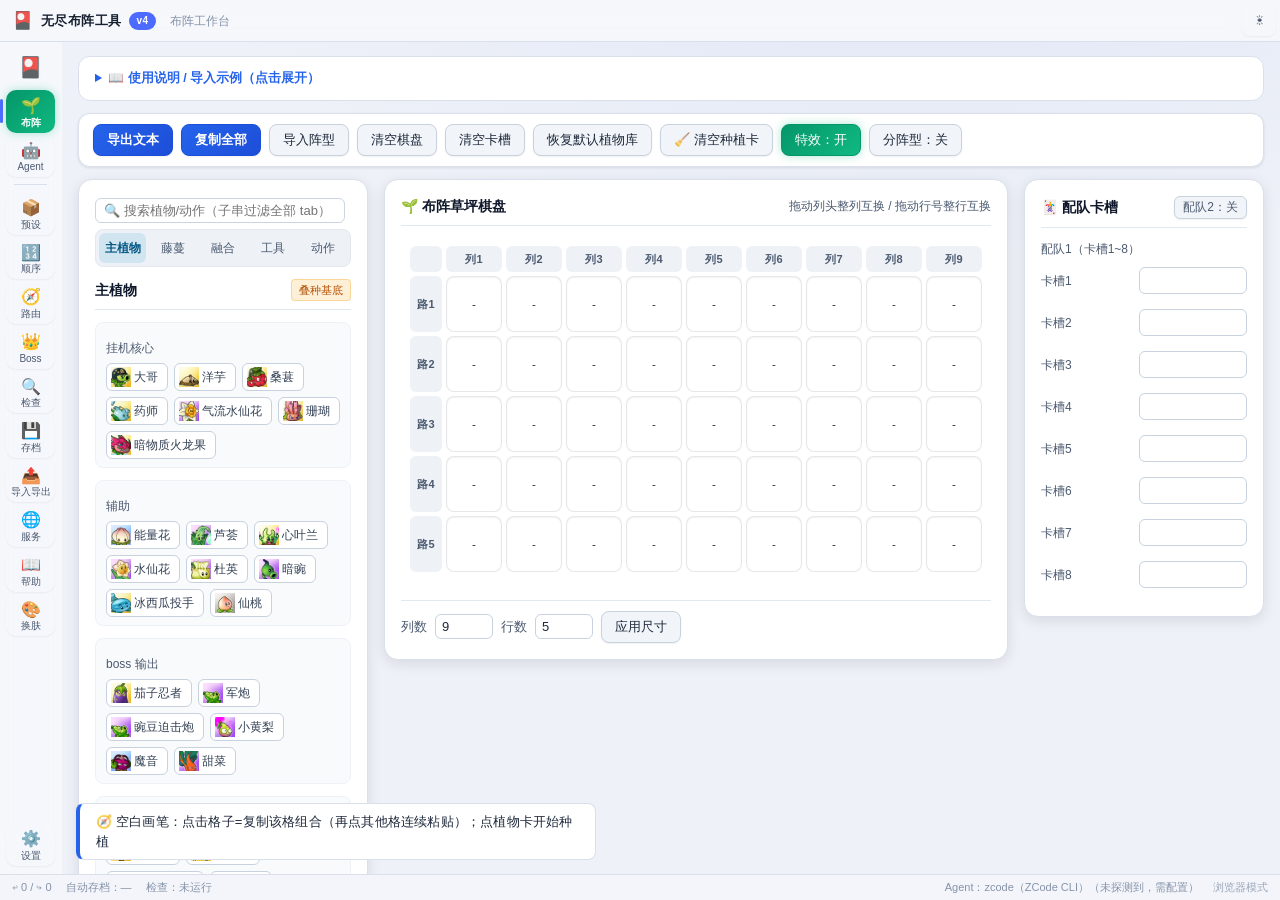
==== index.html @ 12ccc5ad "无尽布阵工具 手机版（单文件 HTML，Pages 托管）" ====
<!DOCTYPE html>
<html lang="zh-CN">
<head>
<meta charset="utf-8">
<meta name="viewport" content="width=device-width, initial-scale=1.0, viewport-fit=cover">
<meta name="theme-color" content="#0c121e">
<meta name="mobile-web-app-capable" content="yes">
<meta name="apple-mobile-web-app-capable" content="yes">
<meta name="apple-mobile-web-app-status-bar-style" content="black-translucent">
<meta name="apple-mobile-web-app-title" content="无尽布阵">
<title>无尽布阵工具 v4（布阵 + Agent 工作台）</title>
<style>
:root {
    --cell: 62px;
    --rlabel: 34px;
    --cfs: 12px;
    
    /* 现代化深色主题微渐变与光影 */
    --bg-main: #0c121e;
    --bg-card: rgba(22, 33, 54, 0.72);
    --bg-card-hover: rgba(30, 45, 74, 0.85);
    --border-color: rgba(255, 255, 255, 0.1);
    --border-highlight: rgba(79, 163, 255, 0.35);
    
    /* 强调色 */
    --accent-blue: #38bdf8;
    --accent-indigo: #6366f1;
    --text-main: #f1f5f9;
    --text-sub: #94a3b8;
    --text-muted: #64748b;
    
    /* 植物标签类别配色 */
    --c-base: #f59e0b;
    --bg-base: rgba(245, 158, 11, 0.14);
    --c-vine: #10b981;
    --bg-vine: rgba(16, 185, 129, 0.14);
    --c-merge: #a855f7;
    --bg-merge: rgba(168, 85, 247, 0.14);
    --c-tool: #06b6d4;
    --bg-tool: rgba(6, 182, 212, 0.14);
    
    /* 草坪格子配色（深浅双色交错） */
    --lawn-light: #183324;
    --lawn-dark: #12281c;
    --lawn-border: rgba(46, 117, 72, 0.38);
    --lawn-hover: #234c35;
    
    /* 阴影 */
    --shadow-sm: 0 2px 6px rgba(0,0,0,0.3);
    --shadow-md: 0 4px 14px rgba(0,0,0,0.4);
    --shadow-lg: 0 10px 30px rgba(0,0,0,0.5);
  }

  * {
    box-sizing: border-box;
    margin: 0;
    padding: 0;
    -webkit-tap-highlight-color: transparent;
  }

  body {
    font-family: -apple-system, BlinkMacSystemFont, "Segoe UI", Roboto, "PingFang SC", "Hiragino Sans GB", "Microsoft YaHei", sans-serif;
    background: radial-gradient(circle at 50% 0%, #16243b 0%, #0c121e 65%, #070a11 100%);
    color: var(--text-main);
    min-height: 100vh;
    padding: 16px 20px 36px;
    line-height: 1.5;
    overflow-x: hidden;
  }

  /* 页面容器 */
  .app-container {
    max-width: 1720px;
    margin: 0 auto;
    display: flex;
    flex-direction: column;
    gap: 14px;
  }

  /* 页眉标题 */
  .header-card {
    background: var(--bg-card);
    border: 1px solid var(--border-color);
    border-radius: 14px;
    padding: 14px 20px;
    backdrop-filter: blur(12px);
    box-shadow: var(--shadow-sm);
    display: flex;
    flex-wrap: wrap;
    align-items: center;
    justify-content: space-between;
    gap: 10px;
  }
  .header-title-group h1 {
    font-size: 20px;
    font-weight: 700;
    background: linear-gradient(135deg, #ffffff 40%, #93c5fd 100%);
    -webkit-background-clip: text;
    -webkit-text-fill-color: transparent;
    display: flex;
    align-items: center;
    gap: 8px;
    margin-bottom: 2px;
  }
  .subnote {
    font-size: 12px;
    color: var(--text-sub);
  }
  .subnote code {
    background: rgba(255, 255, 255, 0.08);
    padding: 2px 6px;
    border-radius: 4px;
    color: var(--accent-blue);
    font-family: Consolas, monospace;
  }

  /* 说明折叠框 */
  details.intro {
    background: rgba(18, 28, 46, 0.65);
    border: 1px solid var(--border-color);
    border-radius: 12px;
    padding: 10px 16px;
    font-size: 12.5px;
    color: #cbd5e1;
    backdrop-filter: blur(8px);
    transition: all 0.25s ease;
  }
  details.intro:hover {
    border-color: rgba(255, 255, 255, 0.18);
  }
  details.intro summary {
    cursor: pointer;
    font-weight: 600;
    color: var(--accent-blue);
    user-select: none;
    outline: none;
    padding: 2px 0;
  }
  details.intro p {
    margin: 6px 0 2px;
    line-height: 1.6;
  }
  details.intro pre {
    background: #080d17;
    border: 1px solid rgba(255, 255, 255, 0.08);
    border-radius: 8px;
    padding: 10px;
    margin: 8px 0;
    overflow-x: auto;
    font-family: Consolas, monospace;
    font-size: 11.5px;
    color: #a5b4fc;
  }

  /* 顶部操作工具栏 */
  .toolbar {
    display: flex;
    flex-wrap: wrap;
    gap: 8px;
    align-items: center;
    background: rgba(18, 28, 46, 0.75);
    border: 1px solid var(--border-color);
    border-radius: 12px;
    padding: 10px 14px;
    backdrop-filter: blur(10px);
    box-shadow: var(--shadow-sm);
  }
  button {
    display: inline-flex;
    align-items: center;
    justify-content: center;
    gap: 5px;
    padding: 6px 13px;
    font-size: 13px;
    font-weight: 500;
    border-radius: 8px;
    border: 1px solid rgba(255, 255, 255, 0.12);
    background: rgba(255, 255, 255, 0.06);
    color: var(--text-main);
    cursor: pointer;
    transition: all 0.2s cubic-bezier(0.4, 0, 0.2, 1);
    white-space: nowrap;
    user-select: none;
    box-shadow: 0 1px 3px rgba(0,0,0,0.2);
  }
  button:hover {
    background: rgba(255, 255, 255, 0.12);
    border-color: rgba(255, 255, 255, 0.25);
    transform: translateY(-1px);
    box-shadow: 0 3px 8px rgba(0,0,0,0.3);
  }
  button:active {
    transform: translateY(0);
    box-shadow: 0 1px 2px rgba(0,0,0,0.2);
  }
  button.primary {
    background: linear-gradient(135deg, #2563eb, #1d4ed8);
    border-color: #3b82f6;
    color: #ffffff;
    font-weight: 600;
  }
  button.primary:hover {
    background: linear-gradient(135deg, #3b82f6, #2563eb);
    box-shadow: 0 4px 12px rgba(37, 99, 235, 0.4);
  }
  button.on {
    background: linear-gradient(135deg, #059669, #10b981) !important;
    border-color: #34d399 !important;
    color: #ffffff !important;
    box-shadow: 0 0 10px rgba(16, 185, 129, 0.35);
  }

  /* 状态栏画笔提示 */
  .status {
    padding: 8px 16px;
    background: rgba(14, 23, 40, 0.85);
    border: 1px solid var(--border-color);
    border-left: 4px solid var(--accent-blue);
    border-radius: 8px;
    font-size: 13px;
    color: #e2e8f0;
    min-height: 38px;
    display: flex;
    align-items: center;
    letter-spacing: 0.2px;
    backdrop-filter: blur(8px);
  }

  /* 主体三板块布局容器 */
  .main {
    display: flex;
    gap: 16px;
    align-items: flex-start;
    width: 100%;
  }

  /* 卡片通用样式 */
  .panel {
    background: var(--bg-card);
    border: 1px solid var(--border-color);
    border-radius: 14px;
    padding: 16px;
    box-shadow: var(--shadow-md);
    backdrop-filter: blur(12px);
  }

  .panel:hover {
    border-color: rgba(255, 255, 255, 0.16);
  }

  .ptitle {
    font-size: 14px;
    font-weight: 600;
    color: #ffffff;
    display: flex;
    align-items: center;
    justify-content: space-between;
    margin-bottom: 12px;
    padding-bottom: 8px;
    border-bottom: 1px solid rgba(255, 255, 255, 0.08);
  }
  .psub {
    font-size: 12px;
    color: var(--text-sub);
    font-weight: 500;
    margin: 8px 0 6px;
  }

  /* 左侧：植物库面板 */
  #palette {
    flex: 0 0 320px;
    width: 320px;
    min-width: 0;
  }
  .palette-tabs {
    display: flex;
    background: rgba(9, 14, 24, 0.6);
    border-radius: 8px;
    padding: 3px;
    gap: 3px;
    margin-bottom: 12px;
    border: 1px solid rgba(255, 255, 255, 0.05);
  }
  .palette-tabs .tab {
    flex: 1;
    text-align: center;
    font-size: 12px;
    padding: 6px 2px;
    border-radius: 6px;
    cursor: pointer;
    color: var(--text-sub);
    transition: all 0.2s ease;
    user-select: none;
  }
  .palette-tabs .tab:hover {
    color: var(--text-main);
    background: rgba(255, 255, 255, 0.05);
  }
  .palette-tabs .tab.active {
    background: rgba(56, 189, 248, 0.18);
    color: #ffffff;
    font-weight: 600;
    box-shadow: 0 1px 4px rgba(0,0,0,0.3);
  }
  .palette-panel {
    display: none;
  }
  .palette-panel.active {
    display: block;
    animation: fadeIn 0.2s ease;
  }
  @keyframes fadeIn {
    from { opacity: 0; transform: translateY(3px); }
    to { opacity: 1; transform: translateY(0); }
  }

  .pgroup-cols {
    display: flex;
    flex-direction: column;
    gap: 12px;
  }
  .psubgroup {
    background: rgba(0,0,0,0.18);
    padding: 8px 10px;
    border-radius: 8px;
    border: 1px solid rgba(255, 255, 255, 0.04);
  }

  /* 植物胶囊选择标签（Chips） */
  .chips {
    display: flex;
    flex-wrap: wrap;
    gap: 6px;
    margin-top: 4px;
  }
  .chip {
    display: inline-flex;
    align-items: center;
    padding: 4px 9px;
    font-size: 12px;
    border-radius: 6px;
    border: 1px solid rgba(255, 255, 255, 0.12);
    background: rgba(255, 255, 255, 0.06);
    color: #e2e8f0;
    cursor: pointer;
    user-select: none;
    transition: all 0.18s ease;
  }
  .chip:hover {
    transform: translateY(-1px);
    border-color: rgba(255, 255, 255, 0.3);
    background: rgba(255, 255, 255, 0.12);
  }
  .chip.sel {
    background: #0284c7 !important;
    border-color: #38bdf8 !important;
    color: #ffffff !important;
    font-weight: 600;
    box-shadow: 0 0 10px rgba(56, 189, 248, 0.4);
  }
  .chip.v {
    background: var(--bg-vine);
    border-color: rgba(16, 185, 129, 0.35);
    color: #6ee7b7;
  }
  .chip.v.sel {
    background: #059669 !important;
    border-color: #34d399 !important;
    color: #ffffff !important;
    box-shadow: 0 0 10px rgba(16, 185, 129, 0.5);
  }
  .chip.m {
    background: var(--bg-merge);
    border-color: rgba(168, 85, 247, 0.35);
    color: #d8b4fe;
  }
  .chip.m.sel {
    background: #7e22ce !important;
    border-color: #c084fc !important;
    color: #ffffff !important;
    box-shadow: 0 0 10px rgba(168, 85, 247, 0.5);
  }
  .chip.clear {
    background: rgba(239, 68, 68, 0.15);
    border-color: rgba(239, 68, 68, 0.4);
    color: #fca5a5;
  }
  .chip.clear.sel {
    background: #dc2626 !important;
    border-color: #f87171 !important;
    color: #ffffff !important;
    box-shadow: 0 0 10px rgba(239, 68, 68, 0.5);
  }
  .chip.tilechip {
    background: rgba(192, 132, 252, 0.15);
    border-color: rgba(192, 132, 252, 0.4);
    color: #e9d5ff;
  }
  .chip.tilechip.sel {
    background: #9333ea !important;
    border-color: #d8b4fe !important;
    color: #ffffff !important;
    box-shadow: 0 0 12px rgba(147, 51, 234, 0.6);
  }

  /* 自定义添加行 */
  .custom-add {
    display: flex;
    gap: 6px;
    margin-top: 10px;
  }
  .custom-add select, .custom-add input {
    background: #0b111b;
    border: 1px solid rgba(255, 255, 255, 0.12);
    border-radius: 6px;
    color: #fff;
    padding: 4px 8px;
    font-size: 12px;
    outline: none;
  }
  .custom-add select {
    flex: 0 0 88px;
  }
  .custom-add input {
    flex: 1;
    min-width: 0;
  }
  .custom-add button {
    padding: 4px 10px;
    font-size: 12px;
  }

  .tag {
    font-size: 11px;
    padding: 2px 7px;
    border-radius: 4px;
    font-weight: normal;
  }
  .tag.base { background: var(--bg-base); color: var(--c-base); border: 1px solid rgba(245,158,11,0.3); }
  .tag.vine { background: var(--bg-vine); color: var(--c-vine); border: 1px solid rgba(16,185,129,0.3); }
  .tag.merge { background: var(--bg-merge); color: var(--c-merge); border: 1px solid rgba(168,85,247,0.3); }
  .tag.tool { background: var(--bg-tool); color: var(--c-tool); border: 1px solid rgba(6,182,212,0.3); }

  .hint {
    font-size: 11px;
    color: var(--text-muted);
    line-height: 1.7;
    margin-top: 14px;
    padding: 10px;
    background: rgba(0,0,0,0.25);
    border-radius: 8px;
    border-left: 3px solid rgba(255,255,255,0.15);
  }

  /* 中间核心：棋盘板块 */
  #gridWrap {
    flex: 1 1 auto;
    min-width: 0;
    display: flex;
    flex-direction: column;
  }

  .grid-scroll {
    overflow-x: auto;
    overflow-y: hidden;
    padding: 8px 2px 14px;
    scrollbar-width: thin;
    scrollbar-color: rgba(255,255,255,0.18) transparent;
  }
  .grid-scroll::-webkit-scrollbar {
    height: 6px;
  }
  .grid-scroll::-webkit-scrollbar-thumb {
    background: rgba(255,255,255,0.2);
    border-radius: 4px;
  }

  /* 核心 CSS Grid: 保证 9x5 网格绝不竖着单列堆叠！ */
  #grid {
    display: grid !important;
    gap: 4px;
    user-select: none;
    width: max-content;
    margin: 0 auto;
  }

  .ghead, .rlabel {
    display: flex;
    align-items: center;
    justify-content: center;
    font-size: 11px;
    font-weight: 600;
    color: var(--text-sub);
    background: rgba(255, 255, 255, 0.04);
    border-radius: 6px;
    cursor: grab;
    transition: all 0.15s ease;
  }
  .ghead {
    height: 26px;
  }
  .rlabel {
    width: var(--rlabel);
    height: var(--cell);
  }
  .ghead:hover, .rlabel:hover {
    background: rgba(255, 255, 255, 0.1);
    color: #ffffff;
  }
  .ghead.over, .rlabel.over, .cell.over {
    outline: 2px dashed var(--accent-blue) !important;
    outline-offset: -2px;
  }

  /* 棋盘草坪格子系统 */
  .cell {
    width: var(--cell);
    height: var(--cell);
    border-radius: 8px;
    position: relative;
    display: flex;
    align-items: center;
    justify-content: center;
    cursor: pointer;
    transition: all 0.15s ease;
    border: 1px solid var(--lawn-border);
    box-shadow: inset 0 1px 3px rgba(0,0,0,0.4);
    overflow: hidden;
  }

  /* 假定草坪深浅交错纹理（通过 nth-child 或棋盘交错渲染） */
  .cell {
    background: var(--lawn-dark);
  }
  .cell:nth-child(even) {
    background: var(--lawn-light);
  }
  .cell:hover {
    border-color: rgba(79, 209, 137, 0.7);
    box-shadow: inset 0 0 8px rgba(79, 209, 137, 0.3), 0 2px 8px rgba(0,0,0,0.4);
    transform: scale(1.02);
    z-index: 2;
  }

  .cell.has {
    border-color: rgba(56, 189, 248, 0.3);
  }

  .celltxt {
    position: relative;
    z-index: 4;
    font-size: var(--cfs);
    text-align: center;
    line-height: 1.25;
    word-break: break-all;
    padding: 2px 4px;
    font-weight: 500;
    color: #f8fafc;
    text-shadow: 0 1px 3px rgba(0,0,0,0.9), 0 0 2px rgba(0,0,0,0.8);
    pointer-events: none;
  }

  /* 瓷砖状态 */
  .cell.tile {
    box-shadow: inset 0 0 0 2px #c084fc, inset 0 0 12px rgba(168, 85, 247, 0.6);
  }
  .cell.tile::after {
    content: '';
    position: absolute;
    inset: 4px;
    border: 1px dashed rgba(233, 213, 255, 0.7);
    border-radius: 5px;
    pointer-events: none;
    z-index: 1;
  }

  /* 专属特效层 */
  .fx {
    position: absolute;
    inset: 0;
    pointer-events: none;
  }
  .fx-pool { z-index: 2; }
  .fx-self { z-index: 3; }

  /* 芦荟水池：3D 透视椭圆水滴（俯视穹顶 + 左上高光 + 下缘投影）+ 呼吸微动
     配色走 --w-* 变量，深浅主题各一套 */
  .cell.eff-pool .fx-pool {
    --w-hi: rgba(255, 255, 255, 0.95);
    --w-top: rgba(224, 247, 255, 0.85);
    --w-body: rgba(56, 189, 248, 0.75);
    --w-mid: rgba(14, 165, 233, 0.6);
    --w-rim: rgba(2, 110, 180, 0.55);
    --w-shadow: rgba(2, 90, 150, 0.32);
    --w-wash: rgba(14, 165, 233, 0.14);
    background:
      /* 高光（水滴左上，天光反射） */
      radial-gradient(ellipse 9% 4% at 42% 81%, var(--w-hi) 0%, rgba(255, 255, 255, 0) 75%),
      /* 水滴本体（底部居中一颗：俯视椭圆穹顶） */
      radial-gradient(ellipse 34% 13% at 50% 85%, var(--w-top) 0%, var(--w-body) 40%, var(--w-mid) 62%, var(--w-rim) 82%, transparent 100%),
      /* 下缘投影（更扁更靠下，落地厚度） */
      radial-gradient(ellipse 40% 9% at 50% 89%, var(--w-shadow) 0%, rgba(2, 132, 199, 0) 75%);
    animation: poolBreathe 3.4s ease-in-out infinite;
  }
  @keyframes poolBreathe {
    0%, 100% { transform: scale(1); opacity: 0.8; }
    50% { transform: scale(1.045); opacity: 0.95; }
  }
  @media (prefers-reduced-motion: reduce) {
    .cell.eff-pool .fx-pool { animation: none; }
  }

  /* 闪电特效（电大） */
  .cell.eff-dian .celltxt {
    color: #7dd3fc;
    font-weight: 700;
    animation: dianPulse 1.6s ease-in-out infinite;
  }
  @keyframes dianPulse {
    0%,100% { text-shadow: 0 0 3px rgba(56,189,248,0.6); }
    50% { text-shadow: 0 0 10px rgba(56,189,248,1), 0 0 16px rgba(125,211,252,0.8); }
  }
  .cell.eff-dian .fx-self::after {
    content: '';
    position: absolute;
    inset: 0;
    background: radial-gradient(circle, rgba(56,189,248,0.25) 0%, transparent 70%);
    animation: dianFlash 2s step-end infinite;
  }
  @keyframes dianFlash {
    0%, 92%, 100% { opacity: 0.3; }
    94%, 98% { opacity: 0.9; }
    96% { opacity: 0.1; }
  }

  /* 火焰特效（火大） */
  .cell.eff-huo .celltxt {
    color: #fdba74;
    font-weight: 700;
    animation: huoFlicker 1.4s ease-in-out infinite;
  }
  @keyframes huoFlicker {
    0%,100% { text-shadow: 0 0 4px #ea580c; }
    50% { text-shadow: 0 -2px 10px #f97316, 0 0 14px #ef4444; }
  }
  .cell.eff-huo .fx-self::after {
    content: '';
    position: absolute;
    inset: 0;
    background: radial-gradient(ellipse at bottom, rgba(239, 68, 68, 0.3) 0%, rgba(249, 115, 22, 0.15) 50%, transparent 80%);
  }

  /* 冰霜雪花（冰大） */
  .cell.eff-bing .celltxt {
    color: #bae6fd;
    font-weight: 600;
    text-shadow: 0 0 6px rgba(186, 230, 253, 0.8);
  }
  .cell.eff-bing .fx-self::after {
    content: '';
    position: absolute;
    inset: 0;
    background: radial-gradient(circle, rgba(186, 230, 253, 0.2) 0%, transparent 70%);
  }

  /* 毒大 / 毒藤紫烟 */
  .cell.eff-du .celltxt, .cell.eff-vine .celltxt {
    color: #d8b4fe;
    text-shadow: 0 0 6px rgba(192, 132, 252, 0.7);
  }
  .cell.eff-du .fx-self::after, .cell.eff-vine .fx-self::after {
    content: '';
    position: absolute;
    inset: 0;
    background: radial-gradient(circle, rgba(168, 85, 247, 0.22) 0%, transparent 75%);
    animation: duSmoke 2.5s ease-in-out infinite;
  }
  @keyframes duSmoke {
    0%,100% { opacity: 0.3; transform: scale(0.9); }
    50% { opacity: 0.8; transform: scale(1.1); }
  }

  /* 原大 */
  .cell.eff-yuan .celltxt {
    font-weight: 800;
    color: #fde047;
    text-shadow: 0 0 4px rgba(250, 204, 21, 0.6);
  }

  /* 鸭梨大弟 */
  .cell.eff-yali .celltxt {
    color: #38bdf8;
    font-weight: 600;
    animation: yaliText 1.8s ease-in-out infinite;
  }
  @keyframes yaliText {
    0%,100% { text-shadow: 0 0 3px rgba(56,189,248,.45); }
    50% { text-shadow: 0 0 10px rgba(103,232,249,0.9); }
  }
  .cell.eff-yali .fx-self::after {
    content: '';
    position: absolute;
    left: -30%;
    top: 0;
    width: 40%;
    height: 100%;
    background: linear-gradient(115deg, transparent 25%, rgba(56,189,248,.5) 42%, rgba(224,242,254,.95) 50%, rgba(56,189,248,.5) 58%, transparent 75%);
    mix-blend-mode: screen;
    opacity: 0.9;
    animation: yaliFlow 1.8s linear infinite;
  }
  @keyframes yaliFlow {
    from { left: -30%; }
    to { left: 110%; }
  }

  /* 棋盘尺寸设置控件 */
  .size-ctl {
    display: flex;
    gap: 8px;
    align-items: center;
    margin-top: 14px;
    font-size: 13px;
    flex-wrap: wrap;
    color: var(--text-sub);
    padding-top: 10px;
    border-top: 1px solid rgba(255, 255, 255, 0.08);
  }
  .size-ctl input[type=number] {
    width: 58px;
    padding: 4px 6px;
    background: #080d17;
    border: 1px solid rgba(255, 255, 255, 0.12);
    border-radius: 6px;
    color: #fff;
    font-size: 13px;
  }

  /* 分棋盘 tab 栏 */
  .split-tabs {
    display: flex;
    gap: 6px;
    margin-bottom: 10px;
    flex-wrap: wrap;
  }
  .split-tabs .stab {
    padding: 5px 14px;
    font-size: 12.5px;
    border-radius: 6px;
    cursor: pointer;
    background: rgba(255, 255, 255, 0.06);
    border: 1px solid var(--border-color);
    color: var(--text-sub);
    transition: all 0.2s ease;
  }
  .split-tabs .stab:hover {
    color: #ffffff;
    background: rgba(255, 255, 255, 0.1);
  }
  .split-tabs .stab.active {
    background: linear-gradient(135deg, #7c3aed, #6d28d9);
    color: #ffffff;
    border-color: #a78bfa;
    font-weight: 600;
    box-shadow: 0 2px 8px rgba(124, 58, 237, 0.4);
  }

  /* 右侧：卡槽面板 */
  #slots {
    flex: 0 0 270px;
    width: 270px;
    min-width: 0;
  }
  .sbtoggle {
    padding: 2px 8px;
    font-size: 12px;
    border-radius: 6px;
    border: 1px solid var(--border-color);
    background: rgba(255, 255, 255, 0.06);
    cursor: pointer;
    margin-left: 6px;
    color: var(--text-sub);
  }
  .sbtoggle.on {
    background: var(--accent-blue);
    color: #ffffff;
    border-color: var(--accent-blue);
  }

  .slot {
    display: flex;
    align-items: center;
    gap: 8px;
    margin-bottom: 8px;
    font-size: 13px;
  }
  .slot .sn {
    width: 48px;
    color: var(--text-sub);
    flex: none;
    font-size: 12px;
  }
  .slot input {
    flex: 1;
    padding: 5px 10px;
    background: #080d17;
    border: 1px solid rgba(255, 255, 255, 0.12);
    border-radius: 6px;
    color: #ffffff;
    min-width: 0;
    font-size: 13px;
    outline: none;
    transition: border-color 0.2s ease;
  }
  .slot input:focus {
    border-color: var(--accent-blue);
    box-shadow: 0 0 6px rgba(56, 189, 248, 0.35);
  }

  /* 卡槽带图头像：与棋盘同源 PLANT_ICON（2026-09-06 用户要求一眼看清） */
  .slotava {
    width: 34px;
    height: 34px;
    border-radius: 8px;
    flex: none;
    display: inline-flex;
    align-items: center;
    justify-content: center;
    background-color: rgba(255, 255, 255, 0.04);
    background-size: 88% 88%;
    background-position: center;
    background-repeat: no-repeat;
    border: 1px solid rgba(255, 255, 255, 0.1);
    color: var(--text-sub);
    font-size: 14px;
    box-sizing: border-box;
    overflow: hidden;
  }
  .slotava.has {
    border-color: transparent;
    background-color: rgba(255, 255, 255, 0.02);
  }

  .ops-ctl {
    display: flex;
    gap: 8px;
    align-items: center;
    margin-top: 10px;
    font-size: 12px;
    flex-wrap: wrap;
    color: var(--text-sub);
  }
  .ops-ctl input[type=number] {
    width: 58px;
    padding: 3px 6px;
    background: #080d17;
    border: 1px solid rgba(255, 255, 255, 0.12);
    border-radius: 6px;
    color: #fff;
    font-size: 12px;
  }

  /* 底部导出区面板 */
  #exportBox {
    width: 100%;
    margin-top: 4px;
  }
  textarea {
    width: 100%;
    height: 180px;
    background: #080d17;
    border: 1px solid rgba(255, 255, 255, 0.12);
    border-radius: 10px;
    color: #a5b4fc;
    font-family: Consolas, monospace;
    font-size: 13px;
    padding: 12px;
    resize: vertical;
    outline: none;
    margin-top: 8px;
    line-height: 1.5;
  }
  textarea:focus {
    border-color: var(--accent-blue);
    box-shadow: 0 0 8px rgba(56, 189, 248, 0.3);
  }

  /* 弹窗对话框与 Toast 提示 */
  dialog {
    background: #111a2e;
    border: 1px solid rgba(255, 255, 255, 0.15);
    border-radius: 16px;
    padding: 20px;
    width: min(600px, 92vw);
    color: var(--text-main);
    box-shadow: var(--shadow-lg), 0 0 40px rgba(0,0,0,0.8);
    position: fixed;
    top: 50%;
    left: 50%;
    transform: translate(-50%, -50%);
  }
  dialog::backdrop {
    background: rgba(4, 7, 13, 0.75);
    backdrop-filter: blur(8px);
  }
  #dlgTitle {
    font-size: 15px;
    font-weight: 600;
    margin-bottom: 10px;
    color: #ffffff;
  }
  #dlgIn {
    height: 190px;
    margin-bottom: 10px;
  }
  .dlg-hint {
    font-size: 11.5px;
    color: var(--text-sub);
    line-height: 1.6;
    margin-top: 6px;
  }
  .dlg-btns {
    display: flex;
    gap: 8px;
    margin-top: 14px;
    justify-content: flex-end;
    flex-wrap: wrap;
  }

  #toast {
    position: fixed;
    left: 50%;
    bottom: 28px;
    transform: translateX(-50%) translateY(20px);
    background: rgba(15, 23, 42, 0.95);
    border: 1px solid rgba(255, 255, 255, 0.15);
    color: #ffffff;
    padding: 9px 20px;
    border-radius: 30px;
    font-size: 13px;
    opacity: 0;
    pointer-events: none;
    transition: all 0.25s cubic-bezier(0.4, 0, 0.2, 1);
    z-index: 999;
    box-shadow: var(--shadow-lg);
  }
  #toast.show {
    opacity: 1;
    transform: translateX(-50%) translateY(0);
  }

  /* ========== 完善的多端与缩放设备自适应响应式布局 ========== */
  
  /* 宽屏大屏 (≥1440px) */
  @media (min-width: 1440px) {
    :root {
      --cell: 68px;
      --rlabel: 36px;
      --cfs: 12.5px;
    }
    #palette {
      flex: 0 0 340px;
      width: 340px;
    }
    #slots {
      flex: 0 0 280px;
      width: 280px;
    }
  }

  /* 普通笔记本/适中分辨率 (1120px ~ 1380px) */
  @media (max-width: 1380px) {
    :root {
      --cell: 56px;
      --rlabel: 32px;
      --cfs: 11.5px;
    }
    #palette {
      flex: 0 0 290px;
      width: 290px;
    }
    #slots {
      flex: 0 0 240px;
      width: 240px;
    }
  }

  /* 平板 / 紧凑窗口 (840px ~ 1119px) ：棋盘独占首行，植物库与卡槽左右两栏并排在下方 */
  @media (min-width: 840px) and (max-width: 1119px) {
    :root {
      --cell: 58px;
      --rlabel: 32px;
      --cfs: 11.5px;
    }
    .main {
      flex-wrap: wrap;
    }
    #gridWrap {
      flex: 1 1 100%;
      order: 1;
      width: 100%;
    }
    #palette {
      flex: 1 1 54%;
      order: 2;
      width: auto;
      max-width: calc(60% - 8px);
    }
    #slots {
      flex: 1 1 40%;
      order: 3;
      width: auto;
      max-width: calc(44% - 8px);
    }
  }

  /* 手机 / 窄屏设备 (<840px)：单列纯竖排，棋盘自适应横滑，紧凑度提升 */
  @media (max-width: 839px) {
    :root {
      --cell: 48px;
      --rlabel: 28px;
      --cfs: 10.5px;
    }
    body {
      padding: 10px 10px 24px;
    }
    .main {
      flex-direction: column;
    }
    #gridWrap {
      order: 1;
      width: 100%;
    }
    #slots {
      order: 2;
      width: 100%;
      flex: 1 1 100%;
    }
    #palette {
      order: 3;
      width: 100%;
      flex: 1 1 100%;
    }
    .toolbar {
      gap: 6px;
    }
    button {
      padding: 5px 10px;
      font-size: 12px;
    }
  }

  /* 超窄手机 (<520px) */
  @media (max-width: 520px) {
    :root {
      --cell: 42px;
      --rlabel: 24px;
      --cfs: 9.5px;
    }
    .header-title-group h1 {
      font-size: 16px;
    }
  }

/* ================= v2 浅色主题覆盖（置于基线之后，同特异性后写胜出） =================
 * 主页面改为浅色；v2 抽屉面板/按钮提高对比度。
 * 草坪棋盘保留浅绿双色；特效文字改深色系（浅底可读）。
 */

:root {
    --bg-main: #eef2f7;
    --bg-card: #ffffff;
    --bg-card-hover: #f8fafc;
    --border-color: #d8e0ea;
    --border-highlight: #93c5fd;

    --accent-blue: #0284c7;
    --accent-indigo: #6366f1;
    --text-main: #1e293b;
    --text-sub: #5b6b7f;
    --text-muted: #8a97a8;

    --c-base: #b45309;
    --bg-base: rgba(245, 158, 11, 0.15);
    --c-vine: #047857;
    --bg-vine: rgba(16, 185, 129, 0.15);
    --c-merge: #7c3aed;
    --bg-merge: rgba(168, 85, 247, 0.15);
    --c-tool: #0e7490;
    --bg-tool: rgba(6, 182, 212, 0.15);

    --lawn-light: #eaf6ec;
    --lawn-dark: #ddf0e2;
    --lawn-border: rgba(46, 117, 72, 0.35);
    --lawn-hover: #cfebda;

    --shadow-sm: 0 1px 3px rgba(15, 23, 42, 0.08);
    --shadow-md: 0 3px 10px rgba(15, 23, 42, 0.08);
    --shadow-lg: 0 8px 24px rgba(15, 23, 42, 0.14);
}

body {
    background: linear-gradient(180deg, #f7f9fc 0%, #eef2f7 100%);
    color: var(--text-main);
}

/* 页眉 */
.header-title-group h1 {
    background: none;
    -webkit-background-clip: initial;
    -webkit-text-fill-color: #0f172a;
    color: #0f172a;
}
.subnote { color: var(--text-sub); }
.subnote code {
    background: rgba(2, 132, 199, 0.08);
    color: #0369a1;
}

/* 说明折叠框 */
details.intro {
    background: #ffffff;
    border-color: var(--border-color);
    color: #334155;
}
details.intro:hover { border-color: #b9c6d6; }
details.intro pre {
    background: #f1f5f9;
    border-color: #e2e8f0;
    color: #334155;
}

/* 工具栏与按钮 */
.toolbar {
    background: #ffffff;
    border-color: var(--border-color);
}
button {
    background: #f1f5f9;
    border: 1px solid #c7d2de;
    color: #1e293b;
    box-shadow: 0 1px 2px rgba(15, 23, 42, 0.06);
}
button:hover {
    background: #e6edf5;
    border-color: #94a3b8;
    box-shadow: 0 2px 6px rgba(15, 23, 42, 0.12);
}
button.primary {
    background: linear-gradient(135deg, #2563eb, #1d4ed8);
    border-color: #1d4ed8;
    color: #ffffff;
    font-weight: 600;
}
button.primary:hover {
    background: linear-gradient(135deg, #3b82f6, #2563eb);
    box-shadow: 0 4px 12px rgba(37, 99, 235, 0.35);
}
button.on {
    background: linear-gradient(135deg, #059669, #10b981) !important;
    border-color: #059669 !important;
    color: #ffffff !important;
}

/* 状态栏 */
.status {
    background: #ffffff;
    border-color: var(--border-color);
    border-left: 4px solid var(--accent-blue);
    color: #1e293b;
}

/* 卡片 */
.panel {
    background: #ffffff;
    border-color: var(--border-color);
    box-shadow: var(--shadow-md);
}
.panel:hover { border-color: #b9c6d6; }
.ptitle {
    color: #0f172a;
    border-bottom: 1px solid #e2e8f0;
}
.psub { color: var(--text-sub); }

/* 植物库 */
.palette-tabs {
    background: #eef2f7;
    border: 1px solid #e2e8f0;
}
.palette-tabs .tab { color: var(--text-sub); }
.palette-tabs .tab:hover {
    color: var(--text-main);
    background: #e2e8f0;
}
.palette-tabs .tab.active {
    background: rgba(2, 132, 199, 0.12);
    color: #075985;
    box-shadow: none;
}
.psubgroup {
    background: #f8fafc;
    border: 1px solid #eef2f7;
}
.chip {
    background: #ffffff;
    border: 1px solid #c7d2de;
    color: #334155;
}
.chip:hover {
    background: #f1f5f9;
    border-color: #94a3b8;
}
.chip.sel {
    background: #0284c7 !important;
    border-color: #0369a1 !important;
    color: #ffffff !important;
}
.chip.v {
    background: var(--bg-vine);
    border-color: rgba(4, 120, 87, 0.45);
    color: #047857;
}
.chip.v.sel {
    background: #047857 !important;
    border-color: #059669 !important;
    color: #ffffff !important;
}
.chip.m {
    background: var(--bg-merge);
    border-color: rgba(124, 58, 237, 0.4);
    color: #6d28d9;
}
.chip.m.sel {
    background: #6d28d9 !important;
    border-color: #7c3aed !important;
    color: #ffffff !important;
}
.chip.clear {
    background: rgba(239, 68, 68, 0.08);
    border-color: rgba(220, 38, 38, 0.45);
    color: #b91c1c;
}
.chip.clear.sel {
    background: #dc2626 !important;
    border-color: #dc2626 !important;
    color: #ffffff !important;
}
.chip.tilechip {
    background: rgba(168, 85, 247, 0.1);
    border-color: rgba(147, 51, 234, 0.45);
    color: #7c3aed;
}
.chip.tilechip.sel {
    background: #7c3aed !important;
    border-color: #7c3aed !important;
    color: #ffffff !important;
}
.custom-add select, .custom-add input {
    background: #ffffff;
    border: 1px solid #c7d2de;
    color: #1e293b;
}
.hint {
    background: #f8fafc;
    border-left: 3px solid rgba(15, 23, 42, 0.18);
    color: var(--text-muted);
}

/* 棋盘 */
.ghead, .rlabel {
    color: var(--text-sub);
    background: #eef2f7;
}
.ghead:hover, .rlabel:hover {
    background: #e2e8f0;
    color: #0f172a;
}
.cell {
    border: 1px solid var(--lawn-border);
    box-shadow: inset 0 1px 2px rgba(15, 23, 42, 0.05);
}
.cell:hover {
    border-color: rgba(22, 163, 74, 0.65);
    box-shadow: inset 0 0 6px rgba(22, 163, 74, 0.18), 0 2px 6px rgba(15, 23, 42, 0.12);
}
.cell.has { border-color: rgba(2, 132, 199, 0.45); }
.celltxt {
    color: #1f2937;
    text-shadow: 0 1px 0 rgba(255, 255, 255, 0.65);
}
.cell.tile {
    box-shadow: inset 0 0 0 2px #a855f7, inset 0 0 10px rgba(168, 85, 247, 0.22);
}
.cell.tile::after {
    border: 1px dashed rgba(147, 51, 234, 0.55);
}
/* 特效文字：浅底换深色系 */
.cell.eff-dian .celltxt {
    color: #0369a1;
    animation: dianPulse 1.6s ease-in-out infinite;
}
@keyframes dianPulse {
    0%,100% { text-shadow: 0 0 2px rgba(2,132,199,0.35); }
    50% { text-shadow: 0 0 6px rgba(2,132,199,0.6); }
}
.cell.eff-dian .fx-self::after {
    background: radial-gradient(circle, rgba(2,132,199,0.16) 0%, transparent 70%);
}
.cell.eff-huo .celltxt { color: #c2410c; }
.cell.eff-huo .fx-self::after {
    background: radial-gradient(ellipse at bottom, rgba(234, 88, 12, 0.18) 0%, rgba(249, 115, 22, 0.08) 50%, transparent 80%);
}
.cell.eff-bing .celltxt {
    color: #0369a1;
    text-shadow: none;
}
.cell.eff-bing .fx-self::after {
    background: radial-gradient(circle, rgba(125, 211, 252, 0.28) 0%, transparent 70%);
}
.cell.eff-du .celltxt, .cell.eff-vine .celltxt {
    color: #6d28d9;
    text-shadow: none;
}
.cell.eff-du .fx-self::after, .cell.eff-vine .fx-self::after {
    background: radial-gradient(circle, rgba(147, 51, 234, 0.14) 0%, transparent 75%);
}
.cell.eff-yuan .celltxt {
    color: #a16207;
    text-shadow: none;
}
.cell.eff-yali .celltxt { color: #0284c7; }
.cell.eff-yali .fx-self::after {
    mix-blend-mode: normal;
    background: linear-gradient(115deg, transparent 25%, rgba(14,165,233,0.28) 42%, rgba(224,242,254,0.9) 50%, rgba(14,165,233,0.28) 58%, transparent 75%);
}
.cell.eff-pool .fx-pool { --w-wash: rgba(14, 165, 233, 0.18); --w-rim: rgba(2, 132, 199, 0.46); }
/* 尺寸控件 / 分棋盘 tab / 卡槽 / 动作输入 */
.size-ctl { border-top: 1px solid #e2e8f0; }
.size-ctl input[type=number] {
    background: #ffffff;
    border: 1px solid #c7d2de;
    color: #1e293b;
}
.split-tabs .stab {
    background: #f1f5f9;
    border: 1px solid #c7d2de;
    color: var(--text-sub);
}
.split-tabs .stab:hover {
    color: #0f172a;
    background: #e6edf5;
}
.sbtoggle {
    background: #f1f5f9;
    border: 1px solid #c7d2de;
    color: var(--text-sub);
}
.sbtoggle.on {
    background: var(--accent-blue);
    border-color: var(--accent-blue);
    color: #ffffff;
}
.slot input, .ops-ctl input[type=number] {
    background: #ffffff;
    border: 1px solid #c7d2de;
    color: #1e293b;
}
.slot input:focus, textarea:focus {
    border-color: var(--accent-blue);
    box-shadow: 0 0 5px rgba(2, 132, 199, 0.3);
}
.grid-scroll { scrollbar-color: rgba(15, 23, 42, 0.25) transparent; }
.grid-scroll::-webkit-scrollbar-thumb { background: rgba(15, 23, 42, 0.25); }

/* 导出区 / 弹窗 */
textarea {
    background: #ffffff;
    border: 1px solid #c7d2de;
    color: #334155;
}
dialog {
    background: #ffffff;
    border-color: var(--border-color);
    color: var(--text-main);
    box-shadow: var(--shadow-lg);
}
dialog::backdrop {
    background: rgba(15, 23, 42, 0.4);
}
#dlgTitle { color: #0f172a; }

/* ================= v2 组件样式（浅色适配后） ================= */

/* 工具条第二行（由 boot 移动到 .toolbar 之后） */
.v2bar { margin-top: 8px; }
.v2bar button { font-size: 13px; padding: 5px 10px; }
.v2sep { display: inline-block; width: 1px; height: 18px; background: #c7d2de; margin: 0 6px; }

/* 抽屉 */
#v2Drawer { position: fixed; top: 46px; right: 12px; width: 500px; max-height: calc(100vh - 60px);
  z-index: 900; pointer-events: none; }
.v2panel { display: none; pointer-events: auto; background: #ffffff; color: #1e293b;
  border: 1px solid #b9c6d6; border-radius: 10px; padding: 10px 12px 14px;
  box-shadow: 0 8px 28px rgba(15, 23, 42, 0.22); overflow: auto; max-height: calc(100vh - 70px); }
.v2panel.active { display: block; }
.v2p-h { font-weight: bold; font-size: 14px; margin-bottom: 8px; display: flex; justify-content: space-between; align-items: center; color: #0f172a; }
.v2close { border: none; background: transparent; cursor: pointer; font-size: 14px; color: #5b6b7f; }
.v2close:hover { color: #0f172a; }
.v2row { display: flex; flex-wrap: wrap; gap: 6px; align-items: center; margin: 6px 0; }
.v2row label { font-size: 12px; display: flex; align-items: center; gap: 4px; color: #334155; }
.v2row input, .v2row select { font-size: 12px; padding: 3px 5px;
  background: #ffffff; border: 1px solid #c7d2de; border-radius: 5px; color: #1e293b; }
.v2grid2 { display: grid; grid-template-columns: 1fr 1fr; gap: 4px 10px; margin: 6px 0; }
.v2grid2 label { font-size: 12px; display: flex; justify-content: space-between; align-items: center; gap: 6px; color: #334155; }
.v2grid2 input { width: 90px; }
.v2muted { color: #64748b; font-size: 11px; }
.v2hint { font-size: 11px; color: #64748b; margin: 6px 0; line-height: 1.5;
  background: #f8fafc; border: 1px solid #eef2f7; border-radius: 6px; padding: 6px 8px; }
.v2report { width: 100%; min-height: 90px; font-size: 11px; font-family: Consolas, monospace; margin-top: 4px;
  border: 1px solid #c7d2de; border-radius: 6px; padding: 4px; box-sizing: border-box;
  background: #ffffff; color: #334155; }
.v2card { border: 1px solid #d8e0ea; border-radius: 8px; padding: 8px; margin: 6px 0; background: #fbfcfe; }
.v2card-h { display: flex; justify-content: space-between; align-items: baseline; gap: 8px; color: #0f172a; }
.v2card button { margin-top: 6px; width: 100%; }
.v2filebtn { position: relative; overflow: hidden; display: inline-block; font-size: 12px;
  border: 1px solid #c7d2de; border-radius: 6px; padding: 4px 10px; cursor: pointer;
  background: #f1f5f9; color: #334155; }
.v2filebtn:hover { background: #e6edf5; }
.v2filebtn input { position: absolute; inset: 0; opacity: 0; cursor: pointer; }

/* 顺序/Boss 列表 */
.v2orderlist { max-height: 300px; overflow: auto; border: 1px dashed #c7d2de;
  border-radius: 8px; padding: 4px; margin: 6px 0; background: #fbfcfe; }
.ordrow { display: flex; align-items: center; gap: 4px; padding: 2px 4px;
  border-bottom: 1px solid rgba(15, 23, 42, 0.07); font-size: 12px; color: #1e293b; }
.ordrow:last-child { border-bottom: none; }
.ordbadge { display: inline-block; min-width: 26px; text-align: center; border-radius: 4px; padding: 1px 3px;
  font-size: 11px; color: #fff; background: #5b87c5; }
.ordbadge.t-plant { background: #2563eb; }
.ordbadge.t-wave { background: #0e9488; }
.ordbadge.t-interleave { background: #7c3aed; }
.ordbadge.t-sweep { background: #16a34a; }
.ordbadge.t-shovel { background: #b45309; }
.ordbadge.t-feed { background: #dc2626; }
.ordbadge.t-accel { background: #64748b; }
.ordchk { font-size: 11px; display: flex; align-items: center; gap: 2px; color: #334155; }
.ordcell { width: 42px; font-size: 11px; }
.ordslot { max-width: 120px; font-size: 11px; }
.ordpd { width: 52px; font-size: 11px; }
.ordtxt { flex: 1; font-size: 11px; color: #5b6b7f; }
.ordalt { font-size: 10px; color: #94a3b8; }
.ordmv { border: none; background: transparent; cursor: pointer; font-size: 11px; padding: 0 3px; color: #5b6b7f; }
.ordmv:hover { color: #0f172a; }
.ordslot, .ordcell, .ordpd {
  background: #ffffff; border: 1px solid #c7d2de; border-radius: 4px; color: #1e293b; }

/* 棋盘顺序徽章 */
.v2bpos { position: absolute; right: 1px; bottom: 1px; z-index: 5; background: #1d4ed8; color: #fff;
  border-radius: 4px; font-size: 9px; line-height: 1; padding: 1px 3px; opacity: .95; pointer-events: none; }
.cell { position: relative; }

/* 路由模拟表 */
.v2simwrap { max-height: 200px; overflow: auto; border: 1px dashed #c7d2de; border-radius: 8px; margin: 6px 0; background: #ffffff; }
.v2table { width: 100%; border-collapse: collapse; font-size: 11px; color: #1e293b; }
.v2table th, .v2table td { border-bottom: 1px solid rgba(15, 23, 42, 0.09); padding: 2px 5px; text-align: left; }
.v2table th { position: sticky; top: 0; background: #f1f5f9; color: #334155; }
.rk-pu { color: #1d4ed8; font-weight: bold; }
.rk-d2 { color: #c2660f; font-weight: bold; }
.rk-boss { color: #b91c1c; font-weight: bold; }
.rk-farm { color: #047857; font-weight: bold; }
.rk-bossrow { background: rgba(220, 38, 38, 0.06); }

/* 尾数映射九宫格 */
.tmcell { display: inline-block; width: 26px; height: 22px; line-height: 22px; text-align: center;
  border-radius: 4px; font-size: 11px; color: #fff; margin-right: 3px; font-weight: 600; }
.tm-pu { background: #5b87c5; }
.tm-d2 { background: #e8964a; }
.tm-boss { background: #d4574e; }

/* ===== A3：触控/搜索/Diff 高亮 ===== */
.v2-diff-cell { outline: 2px solid #e11d48 !important; outline-offset: -2px; box-shadow: inset 0 0 0 1px rgba(225, 29, 72, 0.35); }
.v2chip-hit { outline: 2px solid #0ea5e9; outline-offset: 0; }
#v2PlantSearch { border: 1px solid #cbd5e1; border-radius: 6px; font-size: 13px; }

/* ===== B：服务模式面板 ===== */
.v2filelist { max-height: 180px; overflow-y: auto; border: 1px solid #e2e8f0; border-radius: 6px; padding: 4px; background: #f8fafc; }
.v2filelist label { display: flex; gap: 6px; align-items: center; padding: 2px 4px; font-size: 12px; cursor: pointer; border-radius: 4px; }
.v2filelist label:hover { background: #e8f0fe; }
.v2filelist .fsz { color: #94a3b8; margin-left: auto; font-size: 11px; }


/* ===== v0.4 图鉴标识：头像层 / 类型徽章 / 稀有度环 / 属性色（数据：05_plant_icons.js） ===== */
.cellava { position: absolute; inset: 1px; z-index: 1; border-radius: 34%;   /* 圆角钝角方形：盖住角部残留 */
  background-position: center; background-size: 76% auto; background-repeat: no-repeat;
  opacity: 0.95; pointer-events: none; filter: drop-shadow(0 1px 2px rgba(0,0,0,0.35)); }
.cellava.vine { inset: auto 2px 2px auto; width: 44%; height: 44%; border-radius: 50%;
  background-size: contain; opacity: 0.92;
  filter: drop-shadow(0 0 2px rgba(147, 51, 234, 0.85)); }
.pbadge { position: absolute; right: 2px; top: 2px; z-index: 5; font-size: 9px; line-height: 1.2;
  padding: 1px 3px; border-radius: 4px; color: #fff; pointer-events: none;
  font-style: normal; font-weight: 600; opacity: 0.95; }
.p远程 { background: #0e7490; }
.p坚韧 { background: #57534e; }
.p阳光 { background: #ca8a04; }
.p辅助 { background: #7c3aed; }
.p先锋 { background: #be123c; }
.p奇兵 { background: #b45309; }
.p未知 { background: #64748b; }
.cell[data-rar="橙"] { box-shadow: inset 0 0 0 2px rgba(234, 138, 0, 0.6), inset 0 1px 3px rgba(0,0,0,0.4); }
.cell[data-rar="紫"] { box-shadow: inset 0 0 0 2px rgba(168, 85, 247, 0.55), inset 0 1px 3px rgba(0,0,0,0.4); }
.cell[data-rar="蓝"] { box-shadow: inset 0 0 0 2px rgba(59, 130, 246, 0.5), inset 0 1px 3px rgba(0,0,0,0.4); }
.cell[data-rar="绿"] { box-shadow: inset 0 0 0 2px rgba(34, 197, 94, 0.45), inset 0 1px 3px rgba(0,0,0,0.4); }
.cell.pc-once { border-style: dashed; }
.effa-火焰 .celltxt { --txt-fill: #fdba74; }
.effa-寒冰 .celltxt { --txt-fill: #7dd3fc; }
.effa-剧毒 .celltxt { --txt-fill: #c4b5fd; }
.effa-电能 .celltxt { --txt-fill: #fde047; }
.effa-魔法 .celltxt { --txt-fill: #f9a8d4; }
.effa-物理 .celltxt { --txt-fill: #e2e8f0; }
.chipava { padding-left: 27px; background-position: left 4px center !important;
  background-size: 20px 20px !important; background-repeat: no-repeat !important; }
/* 浅色主题：头像下加白纱避免与浅绿草坪撞色，文字加深 */
body .cell .cellava { opacity: 0.88; }
body .cell .cellava::before { content: ''; position: absolute; inset: 0;
  background: rgba(255, 255, 255, 0.28); border-radius: 34%; }


/* ===== v0.4.1 显示方案优化 ===== */
/* 瓷砖格保留紫色砖环：稀有度环让位（否则覆盖瓷砖指示） */
.cell.tile[data-rar] { box-shadow: inset 0 0 0 2px #c084fc, inset 0 0 12px rgba(168, 85, 247, 0.6) !important; }
/* 文字底衬胶囊（多行逐行 clone），图标与长文字共存不糊 */
.cell.has .celltxt { padding: 1px 3px;
  color: var(--txt-fill, #f8fafc);
  -webkit-text-stroke: 3px rgba(15, 23, 42, 0.85); paint-order: stroke fill;
  text-shadow: 0 1px 3px rgba(0, 0, 0, 0.55);
  -webkit-box-decoration-break: clone; box-decoration-break: clone; }
/* 融合态（大哥+X）头像加粗放大 + 属性色环；用户融合图同样吃环 */
.cellava.fu { background-size: 88% auto; }
.cellava.fu.fua-电能 { box-shadow: 0 0 0 2px #fde047, 0 0 7px rgba(250, 204, 21, 0.6); }
.cellava.fu.fua-火焰 { box-shadow: 0 0 0 2px #fb923c, 0 0 7px rgba(251, 146, 60, 0.6); }
.cellava.fu.fua-寒冰 { box-shadow: 0 0 0 2px #93c5fd, 0 0 7px rgba(147, 197, 253, 0.65); }
.cellava.fu.fua-剧毒 { box-shadow: 0 0 0 2px #c084fc, 0 0 7px rgba(192, 132, 252, 0.6); }
.cellava.fu.fua-魔法 { box-shadow: 0 0 0 2px #f9a8d4, 0 0 7px rgba(249, 168, 212, 0.6); }
.cellava.fu.fua-物理 { box-shadow: 0 0 0 2px #cbd5e1; }
/* 无图藤蔓的首字角标（如 毒藤→「毒」，右下角紫底） */
.pbadge.pvine { right: 2px; bottom: 2px; top: auto; background: #7e22ce; }

/* ===== v0.4.2 方案调整（用户定稿）：去分类徽章/稀有度环；文字加重；图标更透明让位草坪与文字 ===== */
body .cell .cellava { opacity: 0.72; }
body .cell .cellava::before { background: rgba(255, 255, 255, 0.16); }
.cell.has .celltxt { font-weight: 700;
  -webkit-text-stroke: 3px rgba(15, 23, 42, 0.85); paint-order: stroke fill;
  text-shadow: 0 1px 3px rgba(0, 0, 0, 0.55); }
/* ================= 金卡推演可视化（步数徽章/行判定/悬停高亮） ================= */
.v2bpos.v2bpos-gold { background: #b45309; box-shadow: 0 0 0 1px rgba(251, 191, 36, 0.55); }
.v2bpos.v2bpos-track { background: #047857; box-shadow: 0 0 0 1px rgba(52, 211, 153, 0.5); }
.v2bpos.v2bpos-fail { background: #b91c1c; box-shadow: 0 0 0 1px rgba(248, 113, 113, 0.6); }
.cell.v2cell-fail { outline: 2px solid rgba(239, 68, 68, 0.8); outline-offset: -2px; }
.cell.v2ord-hl { outline: 2px solid var(--border-highlight, #4da3ff); outline-offset: -2px;
  filter: brightness(1.08); }
.rlabel.rg-ok::after { content: '✓'; color: #059669; font-size: 10px; margin-left: 2px; }
.rlabel.rg-track::after { content: '⚠'; color: #b45309; font-size: 10px; margin-left: 2px; }
.rlabel.rg-bad::after { content: '✗'; color: #dc2626; font-size: 10px; margin-left: 2px; }
.rlabel.rg-ok { background: rgba(5, 150, 105, 0.14); }
.rlabel.rg-track { background: rgba(180, 83, 9, 0.16); }
.rlabel.rg-bad { background: rgba(220, 38, 38, 0.16); }

/* ================= 帮助手册（v2：固定左栏；v3：右坞面板内两栏） ================= */
#v2p-help { padding: 0 !important; overflow: hidden !important; display: none; }
#v2p-help.active { display: flex !important; }
body:not(.v3) #v2p-help.active {
  position: fixed; left: 64px; top: 8px; bottom: 8px; width: min(680px, calc(100vw - 80px));
  z-index: 1200;
}
.v2help-wrap { display: flex; flex: 1; min-height: 0; }
.v2help-toc { flex: 0 0 172px; overflow-y: auto; border-right: 1px solid var(--border-color, #d9e0ec);
  padding: 8px 6px; background: var(--bg-card, #f6f8fc); }
.v2help-toc a { display: block; padding: 4px 8px; border-radius: 6px; cursor: pointer;
  color: var(--text-sub, #4c5a70); font-size: 12px; text-decoration: none; }
.v2help-toc a:hover { background: var(--bg-card-hover, #eef2f8); color: var(--text-main); }
.v2help-toc a.on { background: var(--accent-soft, rgba(77, 107, 254, 0.12)); color: var(--accent-blue, #2563eb); font-weight: 600; }
.v2help-toc .toc-h2 { font-weight: 600; }
.v2help-toc .toc-h3 { padding-left: 18px; font-size: 11px; }
.v2help-body { flex: 1; overflow-y: auto; padding: 14px 18px 30px; font-size: 13px; line-height: 1.75; }
.v2help-body h2 { font-size: 16px; margin: 18px 0 8px; padding-bottom: 4px;
  border-bottom: 1px solid var(--border-color, #d9e0ec); color: var(--text-main); }
.v2help-body h2:first-child { margin-top: 0; }
.v2help-body h3 { font-size: 13.5px; margin: 14px 0 6px; color: var(--text-main); }
.v2help-body p { margin: 6px 0; color: var(--text-main); }
.v2help-body li { margin: 3px 0 3px 18px; color: var(--text-main); }
.v2help-body code { background: var(--bg-card-hover, rgba(125, 140, 165, 0.15)); border-radius: 4px;
  padding: 1px 5px; font-size: 12px; }
.v2help-body table { border-collapse: collapse; margin: 8px 0; font-size: 12px; }
.v2help-body th, .v2help-body td { border: 1px solid var(--border-color, #d9e0ec); padding: 3px 8px; }
.v2help-body kbd { background: var(--bg-card-hover, rgba(125, 140, 165, 0.2)); border-radius: 4px;
  padding: 0 5px; font-size: 11px; border: 1px solid var(--border-color, #cbd5e1); }
/* ---- 帮助重点分层（2026-09-06 重构）：重要框 / 警示框 / 步骤列表 / 路径字 / 按钮牌 ---- */
.v2help-body .imp { border-left: 3px solid var(--accent-blue, #2563eb);
  background: var(--accent-soft, rgba(77, 107, 254, 0.08));
  padding: 8px 12px; border-radius: 0 8px 8px 0; margin: 8px 0; }
.v2help-body .imp > b:first-child { color: var(--accent-blue, #2563eb); }
.v2help-body .warn { border-left: 3px solid #e0a23c; background: rgba(224, 162, 60, 0.1);
  padding: 8px 12px; border-radius: 0 8px 8px 0; margin: 8px 0; }
.v2help-body .warn > b:first-child { color: #c07f18; }
.v2help-body ol.steps { list-style: none; counter-reset: hstep; padding-left: 0; margin: 8px 0; }
.v2help-body ol.steps > li { counter-increment: hstep; position: relative; padding-left: 30px; margin: 7px 0; }
.v2help-body ol.steps > li::before { content: counter(hstep); position: absolute; left: 0; top: 3px;
  width: 20px; height: 20px; border-radius: 50%; background: var(--accent-blue, #2563eb); color: #fff;
  font-size: 11px; line-height: 20px; text-align: center; font-weight: 600; }
.v2help-body .path { font-family: ui-monospace, Consolas, monospace; font-size: 11.5px;
  background: var(--bg-card-hover, rgba(125, 140, 165, 0.15)); padding: 1px 5px; border-radius: 4px; }
.v2help-body .btnref { display: inline-block; border: 1px solid var(--border-color, #cbd5e1);
  background: var(--bg-card, #fff); border-radius: 5px; padding: 0 7px; font-size: 11.5px;
  margin: 0 1px; white-space: nowrap; }
.v2help-body h2 .h2tag { float: right; font-size: 10.5px; font-weight: 500; color: var(--text-sub, #64748b); }
.v2help-close { position: absolute; right: 10px; top: 8px; }

/* ================= 主题选择弹窗 ================= */
#v2themePop { position: fixed; z-index: 1500; width: 268px; max-height: 72vh; overflow-y: auto; padding: 10px 12px 12px;
  background: var(--bg-card, #ffffff); color: var(--text-main, #1e293b);
  border: 1px solid var(--border-color, #cbd5e1); border-radius: 12px;
  box-shadow: 0 12px 38px rgba(2, 8, 20, 0.35); display: none; }
#v2themePop.on { display: block; }
#v2themePop .tp-h { font-weight: 700; font-size: 13px; margin-bottom: 8px; display: flex;
  justify-content: space-between; align-items: center; }
#v2themePop .tp-grid { display: grid; grid-template-columns: 1fr 1fr; gap: 6px; }
#v2themePop .tp-item { border: 1px solid var(--border-color, #cbd5e1); border-radius: 9px;
  padding: 7px 8px; cursor: pointer; font-size: 12px; display: flex; align-items: center; gap: 7px;
  color: var(--text-main, #1e293b); background: var(--bg-card-hover, rgba(125, 140, 165, 0.08)); }
#v2themePop .tp-item:hover { border-color: var(--accent-blue, #2563eb); }
#v2themePop .tp-item.on { border-color: var(--accent-blue, #2563eb);
  background: var(--accent-soft, rgba(37, 99, 235, 0.12)); font-weight: 600; }
#v2themePop .tp-dot { width: 18px; height: 18px; border-radius: 50%; flex: 0 0 18px;
  border: 1px solid rgba(125, 140, 165, 0.4); }
#v2themePop .tp-sec { font-size: 11px; color: var(--text-sub, #64748b); margin: 9px 0 5px; }
#v2themePop .tp-row { display: flex; align-items: center; gap: 6px; font-size: 12px; margin: 6px 0; }
#v2themePop .tp-row input[type="color"] { width: 34px; height: 24px; padding: 0; border: none;
  background: none; cursor: pointer; }
#v2themePop .tp-row select { flex: 1; }

/* ---- 悬停语义速览（data-tip）：fixed 定位不受面板 overflow 裁切 ---- */
#v2tip { position: fixed; display: none; z-index: 1600; max-width: 320px; white-space: normal;
  background: rgba(17, 24, 39, 0.96); color: #f8fafc; font-size: 12px; line-height: 1.55;
  padding: 7px 10px; border-radius: 8px; box-shadow: 0 4px 14px rgba(0, 0, 0, 0.4);
  pointer-events: none; text-align: left; }
.v2grid2 label[data-tip], .v2row label[data-tip], .ordchk[data-tip] { cursor: help; }

/* ================= MAA 风格皮肤（body.maa 深色海军蓝 + 左侧图标导航） =================
 * 原则：变量级回深（吃掉全部 var() 引用点）+ 镜像 style_v2.css 的浅色选择器逐条覆盖。
 * 本文件置于构建序最后：同特异性下后写必胜。浅色主题仍在（去 body.maa 即回）。
 * 布局（两主题统一）：左侧 60px 图标导航常驻，app-container 右移；v2bar 隐藏（功能由侧栏代理）。
 */

body.maa {
    --bg-main: #0f1421;
    --bg-card: #1a2233;
    --bg-card-hover: #202a42;
    --border-color: rgba(255, 255, 255, 0.09);
    --border-highlight: rgba(77, 163, 255, 0.55);

    --accent-blue: #4da3ff;
    --accent-indigo: #6d7cff;
    --text-main: #e6edf7;
    --text-sub: #93a1bf;
    --text-muted: #5f6d8c;

    --c-base: #fbbf24;
    --bg-base: rgba(245, 158, 11, 0.16);
    --c-vine: #34d399;
    --bg-vine: rgba(16, 185, 129, 0.16);
    --c-merge: #c084fc;
    --bg-merge: rgba(168, 85, 247, 0.16);
    --c-tool: #22d3ee;
    --bg-tool: rgba(6, 182, 212, 0.16);

    --lawn-light: #183324;
    --lawn-dark: #12281c;
    --lawn-border: rgba(46, 117, 72, 0.5);
    --lawn-hover: #234c35;

    --shadow-sm: 0 2px 6px rgba(0, 0, 0, 0.35);
    --shadow-md: 0 4px 14px rgba(0, 0, 0, 0.45);
    --shadow-lg: 0 10px 30px rgba(0, 0, 0, 0.55);
}

/* ---------- 侧边导航（两主题统一布局：常驻显示，仅配色随主题切换） ---------- */
#v2side {
    display: flex; flex-direction: column; align-items: stretch;
    position: fixed; left: 0; top: 0; bottom: 0; width: 60px; z-index: 950;
    background: #f4f7fc; border-right: 1px solid #d8e0ea;
    padding: 8px 6px; gap: 2px; overflow-y: auto;
}
body.maa #v2side { background: #131a2c; border-right-color: rgba(255, 255, 255, 0.08); }
#v2side .vs-logo { text-align: center; font-size: 20px; padding: 4px 0 8px; }
#v2side .vss { height: 1px; background: #d3deec; margin: 4px 8px; }
body.maa #v2side .vss { background: rgba(255, 255, 255, 0.1); }
#v2side .vsi {
    display: flex; flex-direction: column; align-items: center; gap: 1px;
    background: transparent; border: none; border-radius: 10px; padding: 6px 0 4px;
    color: var(--text-sub); cursor: pointer; font-size: 17px; line-height: 1.1;
    box-shadow: none; position: relative;
}
#v2side .vsi i { font-style: normal; font-size: 10px; letter-spacing: 0; }
#v2side .vsi:hover { background: rgba(2, 132, 199, 0.1); color: var(--text-main); }
#v2side .vsi.active { background: rgba(2, 132, 199, 0.14); color: #0369a1; font-weight: 600; }
body.maa #v2side .vsi:hover { background: rgba(77, 163, 255, 0.14); }
body.maa #v2side .vsi.active { background: rgba(77, 163, 255, 0.2); color: #cfe6ff; }
#v2side .vsi.active::before {
    content: ''; position: absolute; left: -6px; top: 8px; bottom: 8px; width: 3px;
    border-radius: 2px; background: var(--accent-blue);
}
/* 布局统一：侧栏常驻 → 内容右移；v2bar 功能由侧栏全量代理，两主题不再有排版差异 */
.app-container { margin-left: 64px; }
#v2bar { display: none; }
/* 原生壳（伪标题栏）下：侧栏下移让出 36px 标题栏 */
body.native-shell #v2side { top: 36px; }
/* 原生壳下垂直滚动收进 #v2scroll（95_maa.js 包住 .app-container）：
   根滚动条会贯穿全窗高、顶到标题栏右端；这里滚动条贴窗口右缘、从标题栏下缘开始。
   右/下各让 6px 给边缘缩放热区（.v2rz-e/s），最大化后热区隐藏即归零；
   padding 接管 body 的原内边距（fixed 定位不吃 body padding）。 */
body.native-shell.v2scrolled { overflow: hidden; }
body.native-shell #v2scroll {
    position: fixed; left: 0; top: 36px; right: 6px; bottom: 6px;
    overflow-y: auto; overflow-x: hidden;
    padding: 16px 20px 36px;
    scrollbar-width: thin; scrollbar-color: rgba(15, 23, 42, 0.25) transparent;
}
body.native-shell #v2scroll::-webkit-scrollbar { width: 8px; }
body.native-shell #v2scroll::-webkit-scrollbar-track { background: transparent; }
body.native-shell #v2scroll::-webkit-scrollbar-thumb { background: rgba(15, 23, 42, 0.25); border-radius: 4px; }
body.native-shell #v2scroll::-webkit-scrollbar-thumb:hover { background: rgba(15, 23, 42, 0.42); }
body.maa #v2scroll { scrollbar-color: rgba(255, 255, 255, 0.22) transparent; }
body.maa #v2scroll::-webkit-scrollbar-thumb { background: rgba(255, 255, 255, 0.22); }
body.maa #v2scroll::-webkit-scrollbar-thumb:hover { background: rgba(255, 255, 255, 0.4); }
body.native-shell.maximized #v2scroll { right: 0; bottom: 0; }

/* ---------- 伪标题栏（launch.py 无边框原生壳专用；浏览器模式不渲染） ---------- */
#v2titlebar {
    display: none; align-items: stretch; position: fixed; left: 0; top: 0; right: 0;
    height: 36px; z-index: 990; user-select: none;
    background: #f4f7fc; border-bottom: 1px solid #d8e0ea;
}
body.native-shell #v2titlebar { display: flex; }
body.maa #v2titlebar { background: #131a2c; border-bottom-color: rgba(255, 255, 255, 0.08); }
#v2tbDrag { flex: 1; display: flex; align-items: center; gap: 8px; padding: 0 12px; overflow: hidden; }
#v2titlebar .v2tb-logo { font-size: 15px; line-height: 1; }
#v2titlebar .v2tb-title { font-size: 12.5px; color: var(--text-sub); white-space: nowrap; }
#v2titlebar button {
    width: 46px; padding: 0; border: none; border-radius: 0;
    background: transparent; color: var(--text-sub); font-size: 13px; box-shadow: none;
}
#v2titlebar button:hover { background: rgba(2, 132, 199, 0.14); color: var(--text-main); box-shadow: none; }
body.maa #v2titlebar button:hover { background: rgba(77, 163, 255, 0.16); }
#v2titlebar #v2tbClose:hover { background: #e81123; color: #fff; }
/* 边缘缩放热区：mousedown → api.resize_edge(edge) → 系统原生缩放循环；最大化时隐藏 */
.v2rz { display: none; position: fixed; z-index: 995; }
body.native-shell .v2rz { display: block; }
body.native-shell #v2rz-n { top: 0; left: 0; right: 0; height: 4px; cursor: n-resize; }
body.native-shell #v2rz-s { bottom: 0; left: 0; right: 0; height: 6px; cursor: s-resize; }
body.native-shell #v2rz-e { top: 0; bottom: 0; right: 0; width: 6px; cursor: e-resize; }
body.native-shell #v2rz-w { top: 0; bottom: 0; left: 0; width: 5px; cursor: w-resize; }
body.native-shell .v2rz-c { width: 12px; height: 12px; }
body.native-shell #v2rz-ne { top: 0; right: 0; cursor: ne-resize; }
body.native-shell #v2rz-nw { top: 0; left: 0; cursor: nw-resize; }
body.native-shell #v2rz-se { bottom: 0; right: 0; cursor: se-resize; }
body.native-shell #v2rz-sw { bottom: 0; left: 0; cursor: sw-resize; }
body.native-shell.maximized .v2rz { display: none; }

/* ---------- 全局底色 ---------- */
body.maa {
    background: linear-gradient(180deg, #0d1120 0%, #0f1421 100%);
    color: var(--text-main);
}
body.maa .header-title-group h1 {
    background: linear-gradient(90deg, #7dd3fc, #4da3ff, #818cf8);
    -webkit-background-clip: text;
    -webkit-text-fill-color: transparent;
}
body.maa .subnote { color: var(--text-sub); }
body.maa .subnote code { background: rgba(77, 163, 255, 0.12); color: #7dd3fc; }

/* 说明折叠框 */
body.maa details.intro { background: var(--bg-card); border-color: var(--border-color); color: #c7d2e8; }
body.maa details.intro:hover { border-color: var(--border-highlight); }
body.maa details.intro pre { background: #101728; border-color: rgba(255, 255, 255, 0.08); color: #b9c6dd; }

/* ---------- 按钮与工具栏 ---------- */
body.maa .toolbar { background: var(--bg-card); border-color: var(--border-color); }
body.maa button {
    background: #232c44; border: 1px solid rgba(255, 255, 255, 0.12);
    color: #dbe4f5; box-shadow: none;
}
body.maa button:hover {
    background: #2b3757; border-color: rgba(77, 163, 255, 0.5);
    box-shadow: 0 2px 8px rgba(0, 0, 0, 0.4);
}
body.maa button.primary {
    background: linear-gradient(135deg, #2f7bff, #1f5eff);
    border-color: #1f5eff; color: #fff; font-weight: 600;
}
body.maa button.primary:hover { background: linear-gradient(135deg, #4d93ff, #2f7bff); box-shadow: 0 4px 12px rgba(47, 123, 255, 0.4); }
body.maa button.on { background: linear-gradient(135deg, #059669, #10b981) !important; border-color: #10b981 !important; color: #fff !important; }

/* 状态栏 / 卡片 / 标题 */
body.maa .status { background: var(--bg-card); border-color: var(--border-color); border-left: 4px solid var(--accent-blue); color: var(--text-main); }
body.maa .panel { background: var(--bg-card); border-color: var(--border-color); }
body.maa .panel:hover { border-color: var(--border-highlight); }
body.maa .ptitle { color: var(--text-main); border-bottom: 1px solid rgba(255, 255, 255, 0.08); }
body.maa .psub { color: var(--text-sub); }

/* ---------- 植物库 ---------- */
body.maa .palette-tabs { background: #101728; border: 1px solid rgba(255, 255, 255, 0.08); }
body.maa .palette-tabs .tab { color: var(--text-sub); }
body.maa .palette-tabs .tab:hover { color: var(--text-main); background: rgba(255, 255, 255, 0.07); }
body.maa .palette-tabs .tab.active { background: rgba(77, 163, 255, 0.18); color: #cfe6ff; box-shadow: none; }
body.maa .psubgroup { background: #141b2e; border: 1px solid rgba(255, 255, 255, 0.06); }
body.maa .chip { background: #1d2540; border: 1px solid rgba(255, 255, 255, 0.11); color: #dbe4f5; }
body.maa .chip:hover { background: #26304e; border-color: rgba(77, 163, 255, 0.45); }
body.maa .chip.sel { background: #2f7bff !important; border-color: #1f5eff !important; color: #fff !important; }
body.maa .chip.v { background: var(--bg-vine); border-color: rgba(16, 185, 129, 0.4); color: #6ee7b7; }
body.maa .chip.v.sel { background: #059669 !important; border-color: #10b981 !important; color: #fff !important; }
body.maa .chip.m { background: var(--bg-merge); border-color: rgba(168, 85, 247, 0.4); color: #d8b4fe; }
body.maa .chip.m.sel { background: #7c3aed !important; border-color: #8b5cf6 !important; color: #fff !important; }
body.maa .chip.clear { background: rgba(239, 68, 68, 0.14); border-color: rgba(220, 38, 38, 0.45); color: #fca5a5; }
body.maa .chip.clear.sel { background: #dc2626 !important; border-color: #dc2626 !important; color: #fff !important; }
body.maa .chip.tilechip { background: rgba(168, 85, 247, 0.14); border-color: rgba(147, 51, 234, 0.45); color: #d8b4fe; }
body.maa .chip.tilechip.sel { background: #7c3aed !important; border-color: #8b5cf6 !important; color: #fff !important; }
body.maa .custom-add select, body.maa .custom-add input { background: #101728; border: 1px solid rgba(255, 255, 255, 0.12); color: var(--text-main); }
body.maa .hint { background: #141b2e; border-left: 3px solid rgba(77, 163, 255, 0.4); color: var(--text-sub); }

/* ---------- 棋盘 ---------- */
body.maa .ghead, body.maa .rlabel { color: var(--text-sub); background: #1a2233; }
body.maa .ghead:hover, body.maa .rlabel:hover { background: #232c44; color: var(--text-main); }
body.maa .cell { box-shadow: inset 0 1px 2px rgba(0, 0, 0, 0.25); }
body.maa .cell:hover { border-color: rgba(74, 222, 128, 0.6); box-shadow: inset 0 0 8px rgba(74, 222, 128, 0.14), 0 2px 8px rgba(0, 0, 0, 0.35); }
body.maa .cell.has { border-color: rgba(77, 163, 255, 0.4); }
body.maa .celltxt { color: #eef4ff; text-shadow: none; }
body.maa .cell.has .celltxt {
    background: none; border: none;
    color: var(--txt-fill, #eef4ff);
    -webkit-text-stroke: 3px rgba(7, 11, 22, 0.85); paint-order: stroke fill;
}
body.maa .cell.tile { box-shadow: inset 0 0 0 2px #a855f7, inset 0 0 10px rgba(168, 85, 247, 0.3); }
body.maa .cell.tile::after { border: 1px dashed rgba(192, 132, 252, 0.55); }
body.maa .cell.tile[data-rar] { box-shadow: inset 0 0 0 2px #c084fc, inset 0 0 12px rgba(168, 85, 247, 0.6) !important; }
/* 头像层：深色草坪不需要白纱，改轻微暗纱提对比 */
body.maa .cell .cellava { opacity: 0.92; }
body.maa .cell .cellava::before { background: rgba(8, 14, 26, 0.14); }
/* 特效文字：深底用亮色系 */
body.maa .cell.eff-dian .celltxt { color: #7dd3fc; }
body.maa .cell.eff-dian .fx-self::after { background: radial-gradient(circle, rgba(56, 189, 248, 0.2) 0%, transparent 70%); }
body.maa .cell.eff-huo .celltxt { color: #fdba74; }
body.maa .cell.eff-huo .fx-self::after { background: radial-gradient(ellipse at bottom, rgba(251, 146, 60, 0.26) 0%, rgba(249, 115, 22, 0.12) 50%, transparent 80%); }
body.maa .cell.eff-bing .celltxt { color: #bfdbfe; }
body.maa .cell.eff-bing .fx-self::after { background: radial-gradient(circle, rgba(147, 197, 253, 0.3) 0%, transparent 70%); }
body.maa .cell.eff-du .celltxt, body.maa .cell.eff-vine .celltxt { color: #d8b4fe; }
body.maa .cell.eff-du .fx-self::after, body.maa .cell.eff-vine .fx-self::after { background: radial-gradient(circle, rgba(192, 132, 252, 0.2) 0%, transparent 75%); }
body.maa .cell.eff-yuan .celltxt { color: #fbbf24; }
body.maa .cell.eff-yali .celltxt { color: #7dd3fc; }
body.maa .cell.eff-yali .fx-self::after {
    mix-blend-mode: normal;
    background: linear-gradient(115deg, transparent 25%, rgba(56, 189, 248, 0.34) 42%, rgba(224, 242, 254, 0.85) 50%, rgba(56, 189, 248, 0.34) 58%, transparent 75%);
}
body.maa .cell.eff-pool .fx-pool {
    --w-hi: rgba(255, 255, 255, 0.92);
    --w-top: rgba(224, 247, 255, 0.8);
    --w-body: rgba(56, 189, 248, 0.7);
    --w-mid: rgba(56, 189, 248, 0.55);
    --w-rim: rgba(2, 110, 180, 0.5);
    --w-shadow: rgba(2, 110, 180, 0.3);
    --w-wash: rgba(56, 189, 248, 0.16);
}

/* 控件与输入 */
body.maa .size-ctl { border-top: 1px solid rgba(255, 255, 255, 0.08); }
body.maa .size-ctl input[type=number] { background: #101728; border: 1px solid rgba(255, 255, 255, 0.12); color: var(--text-main); }
body.maa .split-tabs .stab { background: #1d2540; border: 1px solid rgba(255, 255, 255, 0.12); color: var(--text-sub); }
body.maa .split-tabs .stab:hover { color: var(--text-main); background: #26304e; }
body.maa .sbtoggle { background: #1d2540; border: 1px solid rgba(255, 255, 255, 0.12); color: var(--text-sub); }
body.maa .sbtoggle.on { background: var(--accent-blue); border-color: var(--accent-blue); color: #fff; }
body.maa .slot input, body.maa .ops-ctl input[type=number] { background: #101728; border: 1px solid rgba(255, 255, 255, 0.12); color: var(--text-main); }
body.maa .slot input:focus, body.maa textarea:focus { border-color: var(--accent-blue); box-shadow: 0 0 5px rgba(77, 163, 255, 0.35); }
body.maa .grid-scroll { scrollbar-color: rgba(255, 255, 255, 0.22) transparent; }
body.maa .grid-scroll::-webkit-scrollbar-thumb { background: rgba(255, 255, 255, 0.22); }

/* 导出区 / 弹窗 */
body.maa textarea { background: #101728; border: 1px solid rgba(255, 255, 255, 0.12); color: #c7d2e8; }
body.maa dialog { background: #1a2233; border-color: var(--border-color); color: var(--text-main); box-shadow: var(--shadow-lg); }
body.maa dialog::backdrop { background: rgba(5, 8, 16, 0.6); }
body.maa #dlgTitle { color: var(--text-main); }

/* ---------- v2 组件（抽屉/列表/表格） ---------- */
body.maa .v2sep { background: rgba(255, 255, 255, 0.14); }
body.maa .v2panel { background: #1a2233; color: var(--text-main);
  border: 1px solid rgba(255, 255, 255, 0.14); box-shadow: 0 10px 34px rgba(0, 0, 0, 0.55); }
body.maa .v2p-h { color: var(--text-main); }
body.maa .v2close { color: var(--text-sub); }
body.maa .v2close:hover { color: var(--text-main); }
body.maa .v2row label { color: #c7d2e8; }
body.maa .v2row input, body.maa .v2row select { background: #101728; border: 1px solid rgba(255, 255, 255, 0.12); color: var(--text-main); }
body.maa .v2grid2 label { color: #c7d2e8; }
body.maa .v2muted { color: var(--text-muted); }
body.maa .v2hint { color: var(--text-sub); background: #141b2e; border: 1px solid rgba(255, 255, 255, 0.07); }
body.maa .v2report { border: 1px solid rgba(255, 255, 255, 0.12); background: #101728; color: #b9c6dd; }
body.maa .v2card { border: 1px solid rgba(255, 255, 255, 0.09); background: #161d31; }
body.maa .v2card-h { color: var(--text-main); }
body.maa .v2filebtn { border: 1px solid rgba(255, 255, 255, 0.12); background: #232c44; color: #dbe4f5; }
body.maa .v2filebtn:hover { background: #2b3757; }
body.maa .v2orderlist { border: 1px dashed rgba(255, 255, 255, 0.16); background: #141b2e; }
body.maa .ordrow { border-bottom: 1px solid rgba(255, 255, 255, 0.07); color: var(--text-main); }
body.maa .ordchk { color: #c7d2e8; }
body.maa .ordtxt { color: var(--text-sub); }
body.maa .ordalt { color: var(--text-muted); }
body.maa .ordmv { color: var(--text-sub); }
body.maa .ordmv:hover { color: var(--text-main); }
body.maa .ordslot, body.maa .ordcell, body.maa .ordpd { background: #101728; border: 1px solid rgba(255, 255, 255, 0.12); color: var(--text-main); }
body.maa .v2simwrap { border: 1px dashed rgba(255, 255, 255, 0.16); background: #141b2e; }
body.maa .v2table { color: var(--text-main); }
body.maa .v2table th, body.maa .v2table td { border-bottom: 1px solid rgba(255, 255, 255, 0.08); }
body.maa .v2table th { background: #1d2540; color: #c7d2e8; }
body.maa .rk-bossrow { background: rgba(220, 38, 38, 0.12); }
body.maa #v2PlantSearch { border: 1px solid rgba(255, 255, 255, 0.16); background: #101728; color: var(--text-main); }
body.maa .v2filelist { border: 1px solid rgba(255, 255, 255, 0.09); background: #141b2e; }
body.maa .v2filelist label:hover { background: rgba(77, 163, 255, 0.14); }

/* ================= 主题皮肤层（style_themes.css，构建序在 style_maa 之后） =================
 * 架构参考 dsh-dream-skin：壁纸层 fixed + z-index:-1（弥散光），主画布/侧栏半透明，
 * 渐变从底层透出来；浅色/深色 colorScheme 各自配套。
 * 约定：body 无类 = 浅色（默认，无弥散层）；body.maa = 深色（无弥散层）；
 * body.t-grad = 渐变主题（挂弥散光层 + 主画布透明化）；t-paper/t-brand/t-success/
 * t-danger/t-diff = 浅色基底主题；t-glass/t-aurora/t-sunset = 深色渐变主题；
 * t-custom = 自定义（强调色注入）。 */

/* ---------- v3 外壳基础变量（2026-09-13 自 v3_chrome.css 迁入） ----------
 * 必须位于各皮肤块之前：同特异性下后者胜，t-paper/t-success 等皮肤的
 * --v3-accent/--v3-panel 等覆盖才能生效（原先被 v3_chrome.css 尾部加载压死，
 * 浅色皮肤在 v3 外壳上从未生效——右坞主题化后暴露）。 */
body.v3.maa {
    --v3-bg: #0a0e16;
    --v3-bg-grad: radial-gradient(1200px 500px at 70% -10%, rgba(77, 107, 254, 0.10), transparent 60%),
                 radial-gradient(900px 420px at -10% 110%, rgba(56, 189, 248, 0.06), transparent 55%);
    --v3-rail: #0c1018;
    --v3-panel: #0d121d;
    --v3-card: rgba(255, 255, 255, 0.045);
    --v3-card-hi: rgba(255, 255, 255, 0.075);
    --v3-border: rgba(255, 255, 255, 0.085);
    --v3-accent: #4d6bfe;
    --v3-accent-soft: rgba(77, 107, 254, 0.16);
    --v3-ok: #34d399;
    --v3-warn: #fbbf24;
    --v3-err: #f87171;
    --v3-text: #e8ecf4;
    --v3-sub: #96a0b6;
    --v3-muted: #616d88;
    --v3-tb: rgba(12, 16, 24, 0.86);
}

body.v3:not(.maa) {
    --v3-bg: #eef1f7;
    --v3-bg-grad: radial-gradient(1200px 500px at 70% -10%, rgba(77, 107, 254, 0.07), transparent 60%);
    --v3-rail: #e6eaf3;
    --v3-panel: #f6f8fc;
    --v3-card: rgba(255, 255, 255, 0.9);
    --v3-card-hi: #ffffff;
    --v3-border: #d9e0ec;
    --v3-accent: #4d6bfe;
    --v3-accent-soft: rgba(77, 107, 254, 0.12);
    --v3-ok: #059669;
    --v3-warn: #b45309;
    --v3-err: #dc2626;
    --v3-text: #16202f;
    --v3-sub: #4c5a70;
    --v3-muted: #8593a8;
    --v3-tb: rgba(244, 246, 251, 0.92);
}


/* ---------- 浅色（默认） ---------- */
:root {
    --bg-main: #eef2f8;
    --bg-card: #ffffff;
    --bg-card-hover: #f1f5fb;
    --border-color: #d9e0ec;
    --border-highlight: rgba(37, 99, 235, 0.45);

    --accent-blue: #2563eb;
    --accent-indigo: #6366f1;
    --text-main: #16202f;
    --text-sub: #4c5a70;
    --text-muted: #8593a8;

    --c-base: #b45309;
    --bg-base: rgba(245, 158, 11, 0.16);
    --c-vine: #059669;
    --bg-vine: rgba(16, 185, 129, 0.15);
    --c-merge: #9333ea;
    --bg-merge: rgba(168, 85, 247, 0.15);
    --c-tool: #0e7490;
    --bg-tool: rgba(6, 182, 212, 0.15);

    --lawn-light: rgba(255, 255, 255, 0.62);
    --lawn-dark: rgba(255, 255, 255, 0.30);
    --lawn-border: rgba(15, 23, 42, 0.10);
    --lawn-hover: rgba(255, 255, 255, 0.8);

    --shadow-sm: 0 1px 3px rgba(15, 23, 42, 0.10);
    --shadow-md: 0 4px 14px rgba(15, 23, 42, 0.10);
    --shadow-lg: 0 10px 30px rgba(15, 23, 42, 0.14);
}
body {
    background: #eef2f8;
    color: #16202f;
}

/* ---------- 深色（maa）：经典纯色底，无弥散层 ---------- */
body.maa {
    background: radial-gradient(circle at 50% 0%, #16243b 0%, #0c121e 65%, #070a11 100%);
    color: var(--text-main);
}

/* ---------- 弥散光壁纸层（dream-skin 式）：t-grad 主题挂载，缓慢漂移 ----------
 * 每主题经 --blob1/2/3 与 --grad-base 提供色相；层固定视口、模糊、低频动画。 */
body.t-grad { background: var(--grad-base, #0e1f2e); }
body.t-grad::before {
    content: '';
    position: fixed;
    inset: -22%;
    z-index: -1;
    pointer-events: none;
    filter: blur(70px) saturate(1.25);
    opacity: 0.85;
    background:
        radial-gradient(38% 42% at 18% 28%, var(--blob1, rgba(56, 189, 248, 0.55)), transparent 70%),
        radial-gradient(34% 38% at 78% 22%, var(--blob2, rgba(129, 90, 245, 0.5)), transparent 70%),
        radial-gradient(46% 46% at 55% 82%, var(--blob3, rgba(244, 114, 182, 0.4)), transparent 70%),
        radial-gradient(30% 30% at 90% 70%, var(--blob1, rgba(56, 189, 248, 0.4)), transparent 70%);
    animation: v2blobdrift 46s ease-in-out infinite alternate;
}
@keyframes v2blobdrift {
    0%   { transform: translate(0, 0) scale(1) rotate(0deg); }
    50%  { transform: translate(-3.5%, 2.5%) scale(1.1) rotate(4deg); }
    100% { transform: translate(3%, -3%) scale(0.95) rotate(-4deg); }
}
@media (prefers-reduced-motion: reduce) {
    body.t-grad::before { animation: none; }
}
/* v3 主画布透明化：让弥散光透出（dream-skin 的 alias-bg 半透明思路） */
body.v3.t-grad #v3main { background: transparent; background-image: none; }

/* ---------- 毛玻璃（深色）：彩色弥散 + 卡片 Blur ---------- */
body.t-glass {
    --grad-base: #0b1120;
    --blob1: rgba(56, 189, 248, 0.55);
    --blob2: rgba(129, 90, 245, 0.55);
    --blob3: rgba(244, 114, 182, 0.42);
    --bg-main: #101a2e;
    --bg-card: rgba(17, 27, 48, 0.55);
    --bg-card-hover: rgba(24, 36, 62, 0.65);
    --border-color: rgba(255, 255, 255, 0.14);
    --accent-blue: #4da3ff;
}
body.t-glass .header-card, body.t-glass .panel, body.t-glass .v2panel,
body.t-glass .toolbar, body.t-glass #v2bar, body.t-glass .intro,
body.t-glass #v2p-help, body.t-glass .v2help-toc {
    background: rgba(17, 27, 48, 0.55) !important;
    backdrop-filter: blur(18px) saturate(150%);
    -webkit-backdrop-filter: blur(18px) saturate(150%);
    border: 1px solid rgba(255, 255, 255, 0.14) !important;
    box-shadow: 0 8px 32px rgba(2, 8, 20, 0.45);
}
body.v3.t-glass {
    --v3-bg: #101a2e;
    --v3-accent: #4da3ff;
    --v3-accent-soft: rgba(77, 163, 255, 0.16);
    --v3-rail: rgba(10, 15, 28, 0.82);
    --v3-panel: rgba(13, 18, 29, 0.66);
    --v3-card: rgba(255, 255, 255, 0.06);
    --v3-card-hi: rgba(255, 255, 255, 0.1);
    --v3-tb: rgba(10, 14, 24, 0.66);
}

/* ---------- 极光渐变（深色）：青绿/靛蓝弥散 ---------- */
body.t-aurora {
    --grad-base: #0c1e2c;
    --blob1: rgba(16, 185, 129, 0.6);
    --blob2: rgba(99, 102, 241, 0.62);
    --blob3: rgba(34, 211, 238, 0.45);
    --bg-main: #0f2637;
    --bg-card: rgba(15, 38, 55, 0.72);
    --bg-card-hover: rgba(20, 47, 68, 0.78);
    --border-color: rgba(125, 211, 252, 0.16);
    --accent-blue: #34d399;
    --accent-indigo: #22d3ee;
    --border-highlight: rgba(52, 211, 238, 0.5);
}
body.v3.t-aurora {
    --v3-bg: #0f2637;
    --v3-accent: #34d399;
    --v3-accent-soft: rgba(52, 211, 153, 0.16);
    --v3-rail: rgba(6, 18, 26, 0.8);
    --v3-panel: rgba(13, 32, 46, 0.66);
    --v3-card: rgba(125, 211, 252, 0.08);
    --v3-card-hi: rgba(125, 211, 252, 0.13);
    --v3-tb: rgba(7, 16, 24, 0.62);
}

/* ---------- 暮霞渐变（深色）：橙粉/紫红弥散 ---------- */
body.t-sunset {
    --grad-base: #2a1030;
    --blob1: rgba(251, 146, 60, 0.55);
    --blob2: rgba(244, 63, 94, 0.5);
    --blob3: rgba(168, 85, 247, 0.45);
    --bg-main: #331633;
    --bg-card: rgba(51, 22, 51, 0.68);
    --bg-card-hover: rgba(64, 28, 62, 0.75);
    --border-color: rgba(251, 146, 60, 0.16);
    --accent-blue: #fb923c;
    --accent-indigo: #f472b6;
    --border-highlight: rgba(251, 146, 60, 0.5);
}
body.v3.t-sunset {
    --v3-bg: #331633;
    --v3-accent: #fb923c;
    --v3-accent-soft: rgba(251, 146, 60, 0.16);
    --v3-rail: rgba(18, 8, 22, 0.8);
    --v3-panel: rgba(40, 18, 42, 0.66);
    --v3-card: rgba(251, 146, 60, 0.08);
    --v3-card-hi: rgba(251, 146, 60, 0.13);
    --v3-tb: rgba(16, 7, 18, 0.62);
}

/* ---------- 浅色基底主题：完整浅色调色 + 柔和弥散 ---------- */

/* ---- DSH 纸白：暖纸底 + 琥珀弥散 ---- */
body.t-paper {
    --grad-base: #f6f1e6;
    --blob1: rgba(235, 200, 130, 0.5);
    --blob2: rgba(230, 160, 160, 0.4);
    --blob3: rgba(170, 205, 170, 0.4);
    --bg-main: #f6f1e6;
    --bg-card: rgba(255, 253, 247, 0.85);
    --bg-card-hover: #f7f2e7;
    --border-color: #e2d9c6;
}
body.v3.t-paper {
    --v3-bg: #f6f1e6;
    --v3-accent: #b45309;
    --v3-accent-soft: rgba(180, 83, 9, 0.12);
    --v3-rail: rgba(240, 232, 214, 0.85);
    --v3-panel: rgba(250, 246, 236, 0.82);
    --v3-card: rgba(120, 90, 40, 0.06);
    --v3-card-hi: rgba(120, 90, 40, 0.1);
    --v3-tb: rgba(248, 243, 230, 0.85);
}

/* ---- DSH 品牌蓝（浅色长春花底 + DeepSeek 蓝） ---- */
body.t-brand {
    --grad-base: #edf1fd;
    --blob1: rgba(77, 107, 254, 0.35);
    --blob2: rgba(140, 120, 255, 0.3);
    --blob3: rgba(56, 189, 248, 0.3);
    --bg-main: #edf1fd;
    --bg-card: rgba(255, 255, 255, 0.82);
    --bg-card-hover: #f0f3ff;
    --border-color: #cdd7f5;
    --accent-blue: #4d6bfe;
    --accent-indigo: #6d7cff;
    --border-highlight: rgba(77, 107, 254, 0.45);
}
body.v3.t-brand {
    --v3-bg: #edf1fd;
    --v3-accent: #4d6bfe;
    --v3-accent-soft: rgba(77, 107, 254, 0.14);
    --v3-rail: rgba(226, 232, 250, 0.85);
    --v3-panel: rgba(240, 243, 255, 0.82);
    --v3-card: rgba(77, 107, 254, 0.07);
    --v3-card-hi: rgba(77, 107, 254, 0.12);
    --v3-tb: rgba(238, 242, 253, 0.85);
}

/* ---- Success 翠绿（浅色薄荷底 + 翡翠强调） ---- */
body.t-success {
    --grad-base: #eafaf1;
    --blob1: rgba(16, 185, 129, 0.35);
    --blob2: rgba(52, 211, 153, 0.3);
    --blob3: rgba(110, 231, 183, 0.3);
    --bg-main: #eafaf1;
    --bg-card: rgba(255, 255, 255, 0.82);
    --bg-card-hover: #eefaf3;
    --border-color: #c8ecd9;
    --accent-blue: #059669;
    --accent-indigo: #10b981;
    --border-highlight: rgba(5, 150, 105, 0.45);
    --lawn-light: #e0f3e2;
    --lawn-dark: #cdead2;
    --lawn-hover: #c4e6c8;
}
body.v3.t-success {
    --v3-bg: #eafaf1;
    --v3-accent: #059669;
    --v3-accent-soft: rgba(5, 150, 105, 0.12);
    --v3-ok: #059669;
    --v3-rail: rgba(216, 240, 226, 0.85);
    --v3-panel: rgba(236, 250, 242, 0.82);
    --v3-card: rgba(5, 150, 105, 0.07);
    --v3-card-hi: rgba(5, 150, 105, 0.12);
    --v3-tb: rgba(234, 250, 241, 0.85);
}

/* ---- Danger 绯红（浅色玫瑰底 + 绯红强调） ---- */
body.t-danger {
    --grad-base: #fdf1f4;
    --blob1: rgba(244, 63, 94, 0.3);
    --blob2: rgba(251, 113, 133, 0.28);
    --blob3: rgba(196, 130, 220, 0.28);
    --bg-main: #fdf1f4;
    --bg-card: rgba(255, 255, 255, 0.82);
    --bg-card-hover: #fdf3f6;
    --border-color: #f3cdd7;
    --accent-blue: #e11d48;
    --accent-indigo: #f43f5e;
    --border-highlight: rgba(225, 29, 72, 0.45);
}
body.v3.t-danger {
    --v3-bg: #fdf1f4;
    --v3-accent: #e11d48;
    --v3-accent-soft: rgba(225, 29, 72, 0.12);
    --v3-err: #e11d48;
    --v3-rail: rgba(248, 222, 229, 0.85);
    --v3-panel: rgba(253, 242, 245, 0.82);
    --v3-card: rgba(225, 29, 72, 0.06);
    --v3-card-hi: rgba(225, 29, 72, 0.11);
    --v3-tb: rgba(253, 241, 244, 0.85);
}

/* ---- Diff 墨青（浅色天青底 + 改蓝强调） ---- */
body.t-diff {
    --grad-base: #ecf6fc;
    --blob1: rgba(56, 189, 248, 0.32);
    --blob2: rgba(129, 140, 248, 0.28);
    --blob3: rgba(45, 212, 191, 0.28);
    --bg-main: #ecf6fc;
    --bg-card: rgba(255, 255, 255, 0.82);
    --bg-card-hover: #eff7fd;
    --border-color: #c9e4f4;
    --accent-blue: #0284c7;
    --accent-indigo: #38bdf8;
    --border-highlight: rgba(2, 132, 199, 0.45);
}
body.v3.t-diff {
    --v3-bg: #ecf6fc;
    --v3-accent: #0284c7;
    --v3-accent-soft: rgba(2, 132, 199, 0.12);
    --v3-rail: rgba(218, 236, 248, 0.85);
    --v3-panel: rgba(238, 247, 253, 0.82);
    --v3-card: rgba(2, 132, 199, 0.07);
    --v3-card-hi: rgba(2, 132, 199, 0.12);
    --v3-tb: rgba(236, 246, 252, 0.85);
}

/* 浅色渐变主题的卡片轻微透玻璃（弥散光透出） */
body.t-grad:not(.maa) .panel, body.t-grad:not(.maa) .header-card {
    background: rgba(255, 255, 255, 0.78) !important;
    backdrop-filter: blur(10px);
    -webkit-backdrop-filter: blur(10px);
}

/* ---------- 自定义（变量由 97_theme.js 注入；玻璃开关挂点） ---------- */
body.t-custom.glass-on .header-card, body.t-custom.glass-on .panel,
body.t-custom.glass-on .v2panel, body.t-custom.glass-on #v2bar,
body.t-custom.glass-on .toolbar, body.t-custom.glass-on .intro {
    background: rgba(17, 27, 48, 0.5) !important;
    backdrop-filter: blur(18px) saturate(150%);
    -webkit-backdrop-filter: blur(18px) saturate(150%);
    border: 1px solid rgba(255, 255, 255, 0.14) !important;
}
body.t-custom.glass-on:not(.maa) .header-card, body.t-custom.glass-on:not(.maa) .panel,
body.t-custom.glass-on:not(.maa) .v2panel, body.t-custom.glass-on:not(.maa) #v2bar,
body.t-custom.glass-on:not(.maa) .toolbar, body.t-custom.glass-on:not(.maa) .intro {
    background: rgba(255, 255, 255, 0.62) !important;
    border: 1px solid rgba(15, 23, 42, 0.10) !important;
}

/* ---------- v3 外壳在非 maa（浅色）下补齐 v2 内容区变量 ---------- */
body.v3:not(.maa) {
    --bg-main: #eef2f8;
    --bg-card: #ffffff;
    --bg-card-hover: #f1f5fb;
    --border-color: #d9e0ec;
    --text-main: #16202f;
    --text-sub: #4c5a70;
    --text-muted: #8593a8;
    --lawn-light: rgba(255, 255, 255, 0.62);
    --lawn-dark: rgba(255, 255, 255, 0.30);
    --lawn-border: rgba(15, 23, 42, 0.10);
    --lawn-hover: rgba(255, 255, 255, 0.8);
    --c-base: #b45309; --bg-base: rgba(245, 158, 11, 0.16);
    --c-vine: #059669; --bg-vine: rgba(16, 185, 129, 0.15);
    --c-merge: #9333ea; --bg-merge: rgba(168, 85, 247, 0.15);
    --c-tool: #0e7490; --bg-tool: rgba(6, 182, 212, 0.15);
}
body.v3 { background: var(--v3-bg, #eef2f8); }
body.v3.t-grad { background: var(--grad-base, #eef2f8); }

/* ---------- 帮助视图/面板布局 ---------- */
#helpBody:not(.v2help-body) { display: none; }        /* 保险：未挂载前不裸露 */
#helpBody.v2help-body { flex: 1 1 auto; min-height: 0; }
#v3view-help .v3help-wrap { flex: 1; min-height: 0; display: flex; }
#v3view-help .v2help-toc { padding-top: 14px; }
#v3view-help .v2help-body { padding: 18px 26px 40px; }
#v3view-help { background: transparent; }
body:not(.v3) #v2p-help { padding: 0 !important; overflow: hidden !important; }

/* ---------- 换肤中心（v3 独立视图） ---------- */
#v3view-skin { display: none; }
#v3view-skin.on { display: block; overflow-y: auto; }
.v3skin-h { font-size: 15px; font-weight: 700; margin: 2px 0 12px; color: var(--v3-text, #16202f); }
.v3skin-grid { display: grid; grid-template-columns: repeat(auto-fill, minmax(200px, 1fr)); gap: 14px; }
.v3skin-card { border: 2px solid var(--v3-border, #d9e0ec); border-radius: 14px; overflow: hidden;
  cursor: pointer; background: var(--v3-card, rgba(255,255,255,0.05)); transition: transform .15s, border-color .15s; }
.v3skin-card:hover { transform: translateY(-2px); }
.v3skin-card.on { border-color: var(--v3-accent, #4d6bfe); box-shadow: 0 0 0 3px var(--v3-accent-soft, rgba(77,107,254,0.16)); }
.v3skin-prev { height: 92px; position: relative; overflow: hidden; }
.v3skin-prev::before { content: ''; position: absolute; inset: -30%; filter: blur(18px) saturate(1.25); }
.v3skin-name { padding: 8px 12px; font-size: 12.5px; font-weight: 600; color: var(--v3-text, #16202f);
  display: flex; justify-content: space-between; align-items: center; }
.v3skin-tag { font-size: 10px; color: var(--v3-sub, #4c5a70); font-weight: 500; }

/* 每主题的预览卡底（弥散光缩样；::before 由 .skp-* 提供） */
.skp-light   { background: #eef2f8; } .skp-light::before   { background: radial-gradient(60% 80% at 30% 30%, rgba(37,99,235,.14), transparent 70%), radial-gradient(50% 70% at 80% 70%, rgba(99,102,241,.12), transparent 70%); }
.skp-paper   { background: #f6f1e6; } .skp-paper::before   { background: radial-gradient(60% 80% at 25% 30%, rgba(235,200,130,.7), transparent 70%), radial-gradient(55% 70% at 80% 75%, rgba(230,160,160,.5), transparent 70%); }
.skp-dark    { background: #0c121e; } .skp-dark::before    { background: radial-gradient(60% 80% at 50% 0%, rgba(22,36,59,.9), transparent 75%); }
.skp-glass   { background: #0b1120; } .skp-glass::before   { background: radial-gradient(55% 75% at 20% 30%, rgba(56,189,248,.8), transparent 70%), radial-gradient(50% 70% at 78% 25%, rgba(129,90,245,.75), transparent 70%), radial-gradient(55% 70% at 55% 85%, rgba(244,114,182,.6), transparent 70%); }
.skp-aurora  { background: #0c1e2c; } .skp-aurora::before  { background: radial-gradient(55% 75% at 18% 75%, rgba(16,185,129,.85), transparent 70%), radial-gradient(50% 70% at 82% 20%, rgba(99,102,241,.85), transparent 70%), radial-gradient(50% 65% at 55% 60%, rgba(34,211,238,.6), transparent 70%); }
.skp-sunset  { background: #2a1030; } .skp-sunset::before  { background: radial-gradient(55% 75% at 22% 18%, rgba(251,146,60,.8), transparent 70%), radial-gradient(50% 70% at 85% 80%, rgba(244,63,94,.7), transparent 70%), radial-gradient(50% 65% at 55% 60%, rgba(168,85,247,.6), transparent 70%); }
.skp-brand   { background: #edf1fd; } .skp-brand::before   { background: radial-gradient(55% 75% at 25% 30%, rgba(77,107,254,.55), transparent 70%), radial-gradient(50% 70% at 80% 70%, rgba(140,120,255,.45), transparent 70%); }
.skp-success { background: #eafaf1; } .skp-success::before { background: radial-gradient(55% 75% at 25% 35%, rgba(16,185,129,.5), transparent 70%), radial-gradient(50% 70% at 78% 72%, rgba(110,231,183,.45), transparent 70%); }
.skp-danger  { background: #fdf1f4; } .skp-danger::before  { background: radial-gradient(55% 75% at 25% 35%, rgba(244,63,94,.45), transparent 70%), radial-gradient(50% 70% at 78% 72%, rgba(196,130,220,.4), transparent 70%); }
.skp-diff    { background: #ecf6fc; } .skp-diff::before    { background: radial-gradient(55% 75% at 25% 35%, rgba(56,189,248,.5), transparent 70%), radial-gradient(50% 70% at 78% 72%, rgba(129,140,248,.42), transparent 70%); }
.skp-custom  { background: conic-gradient(from 45deg, #f59e0b33, #10b98133, #3b82f633, #a855f733, #f59e0b33); }

/* ---------- 背景图片壁纸层（自定义主题） ---------- */
#v3wall { position: fixed; inset: -26px; z-index: -2; background: center / cover no-repeat;
  pointer-events: none; display: none; }
body.wall-on #v3wall { display: block; }

/* ---------- 换肤中心：自定义设置面板 ---------- */
#v3skinCustom { margin-top: 4px; padding: 12px 14px 14px; border-radius: 12px;
  background: var(--v3-card, rgba(255,255,255,0.05)); border: 1px solid var(--v3-border, #d9e0ec); }
.v3skin-cfg { display: flex; flex-wrap: wrap; gap: 10px 22px; align-items: center; }
.v3skin-row { display: flex; align-items: center; gap: 8px; font-size: 12.5px;
  color: var(--v3-text, #16202f); }
.v3skin-row input[type="range"] { width: 130px; }
.v3skin-row input[type="color"] { width: 34px; height: 24px; padding: 0; border: none;
  background: none; cursor: pointer; }

/* ---------- 侧栏/标题栏跟随背景（自定义主题选项，默认开） ----------
 * 壁纸/弥散光透到 rail 与伪标题栏，backdrop 模糊做毛玻璃。 */
body.shell-glass #v3rail, body.shell-glass #v3tb {
    background: rgba(10, 14, 24, 0.42);
    backdrop-filter: blur(22px) saturate(1.35);
    -webkit-backdrop-filter: blur(22px) saturate(1.35);
    border-right-color: rgba(255, 255, 255, 0.10);
}
body.shell-glass:not(.maa) #v3rail, body.shell-glass:not(.maa) #v3tb {
    background: rgba(255, 255, 255, 0.46);
}

/* 右工具坞一并跟随背景（2026-09-14：自定义图片主题下右坞纯白 → 纳入毛玻璃）。
   --v3-panel 浅色基底不透明，壁纸被整块盖住；玻璃化后透出弥散光/壁纸，
   坞内卡片在浅色玻璃下同步降不透明度（深色基底 --v3-card 本身已是低透明度）。 */
body.shell-glass #v3dock {
    background: rgba(10, 14, 24, 0.42);
    backdrop-filter: blur(22px) saturate(1.35);
    -webkit-backdrop-filter: blur(22px) saturate(1.35);
    border-left-color: rgba(255, 255, 255, 0.10);
}
body.shell-glass:not(.maa) #v3dock {
    background: rgba(255, 255, 255, 0.08);
}
/* 「玻璃 + 卡片 + 输入框」三层白叠加会让面板发白（2026-09-14 两轮用户反馈）：
   坞底 0.08 / 卡片 0.22 / 输入框 0.45 / 大文本域 0.22 —— 白只留在保证可读的输入件上 */
body.shell-glass:not(.maa) #v3dockBody .v2card { background: rgba(255, 255, 255, 0.22); }
body.shell-glass:not(.maa) #v3dockBody textarea { background: rgba(255, 255, 255, 0.22); }
body.shell-glass:not(.maa) #v3dockBody input,
body.shell-glass:not(.maa) #v3dockBody select { background: rgba(255, 255, 255, 0.45); }
body.shell-glass:not(.maa) #v3dockBody .v2table th { background: rgba(255, 255, 255, 0.3); }

/* ================= v3 chrome：dsh_desktop 风格外壳 =================
 * 设计语言（参照 dsh_desktop showcase）：
 *   无边框自绘标题栏 / 左图标导航 / 中央视图（布阵 & Agent 会话 & 设置）/ 右工具坞 / 底部统计栏
 *   深色玻璃（默认，沿用 body.maa 调色板为底）+ DeepSeek 蓝 #4d6bfe 点缀；浅色主题镜像支持。
 * 置于构建序最后：同特异性下后写必胜；只动 v3 自己的节点与少量布局覆盖。
 */

/* ---------- 1. 外壳骨架 ---------- */
body.v3 {
    margin: 0 !important;
    padding: 0 !important;
    height: 100vh;
    overflow: hidden;
    display: flex;
    flex-direction: column;
}

/* ---------- 2. 标题栏 ---------- */
#v3tb {
    height: 42px; flex: 0 0 42px;
    display: flex; align-items: center; justify-content: space-between;
    background: var(--v3-tb);
    backdrop-filter: blur(14px);
    border-bottom: 1px solid var(--v3-border);
    user-select: none; z-index: 1200; position: relative;
}
#v3tbDrag { display: flex; align-items: center; gap: 8px; padding: 0 12px; height: 100%; flex: 1; min-width: 0; overflow: hidden; }
#v3tbDrag[data-tauri-drag-region] { cursor: default; }
.v3tb-logo { font-size: 17px; }
.v3tb-name { font-weight: 700; font-size: 13px; letter-spacing: .4px; color: var(--v3-text); white-space: nowrap; }
.v3tb-ver {
    font-size: 10px; font-weight: 700; color: #fff; background: var(--v3-accent);
    padding: 1.5px 7px; border-radius: 999px; letter-spacing: .5px;
}
#v3tbCrumb { font-size: 12px; color: var(--v3-muted); white-space: nowrap; overflow: hidden; text-overflow: ellipsis; margin-left: 6px; }
.v3tb-act { display: flex; align-items: center; gap: 2px; padding-right: 4px; }
.v3tb-act button {
    border: none; background: transparent; color: var(--v3-sub);
    font-size: 13px; width: 34px; height: 30px; border-radius: 8px; cursor: pointer;
}
.v3tb-act button:hover { background: var(--v3-card-hi); color: var(--v3-text); }
.v3tb-sys { display: none; align-items: center; }
body.v3tauri .v3tb-sys { display: flex; }
body.v3tauri #v3tbMax { font-size: 11px; }
body.v3tauri.maximized #v3tbMax::before { content: "❐"; }
body.v3tauri.maximized #v3tbMax { font-size: 12px; }
.v3tb-sys #v3tbClose:hover { background: #e81123; color: #fff; }

/* ---------- 3. 主体三栏 ---------- */
#v3body { flex: 1; display: flex; min-height: 0; }

#v3rail {
    flex: 0 0 62px; width: 62px;
    display: flex; flex-direction: column; align-items: stretch; gap: 2px;
    background: var(--v3-rail); border-right: 1px solid var(--v3-border);
    padding: 6px 6px 8px; overflow-y: auto; z-index: 1100;
}
.v3rail-logo { text-align: center; font-size: 20px; padding: 4px 0 6px; }
#v3rail .v3sep { height: 1px; background: var(--v3-border); margin: 5px 8px; }
#v3rail .v3gap { flex: 1; }
#v3rail .v3ni {
    display: flex; flex-direction: column; align-items: center; gap: 2px;
    background: transparent; border: none; border-radius: 10px;
    padding: 7px 0 5px; color: var(--v3-sub); cursor: pointer;
    font-size: 16px; line-height: 1.1; position: relative;
}
#v3rail .v3ni i { font-style: normal; font-size: 10px; }
#v3rail .v3ni:hover { background: var(--v3-accent-soft); color: var(--v3-text); }
#v3rail .v3ni.on { background: var(--v3-accent-soft); color: var(--v3-text); font-weight: 600; }
#v3rail .v3ni.on::before {
    content: ""; position: absolute; left: -6px; top: 22%; bottom: 22%;
    width: 3px; border-radius: 3px; background: var(--v3-accent);
}
#v3rail .v3ni[data-panel].dockopen::after {
    content: ""; position: absolute; right: 7px; top: 7px; width: 6px; height: 6px;
    border-radius: 50%; background: var(--v3-accent);
}

#v3main { flex: 1; display: flex; min-width: 0; min-height: 0; background: var(--v3-bg); background-image: var(--v3-bg-grad); }

/* ---------- 4. 中央视图 ---------- */
.v3view { flex: 1; min-width: 0; min-height: 0; display: none; }
.v3view.on { display: flex; flex-direction: column; }
#v3view-formation { overflow: hidden; }
#v3view-formation .app-container {
    max-width: none; margin: 0 !important; padding: 14px 16px 20px;
    height: 100%; overflow-y: auto; gap: 12px;
}
body.v3 .header-card { display: none; }   /* 标题信息已上标题栏 */
body.v3 #status { position: fixed; left: 76px; bottom: 40px; z-index: 1300; max-width: 520px; }

/* ---------- 5. 右工具坞（v2 抽屉停靠化） ---------- */
#v3dock {
    flex: 0 0 480px; width: 480px; min-width: 0;
    display: none; flex-direction: column;
    border-left: 1px solid var(--v3-border);
    background: var(--v3-panel);
    z-index: 1050;
}
body.v3dockopen #v3dock { display: flex; }
#v3dockH {
    flex: 0 0 38px; display: flex; align-items: center; justify-content: space-between;
    padding: 0 10px 0 14px; border-bottom: 1px solid var(--v3-border);
    font-weight: 700; font-size: 13px; color: var(--v3-text);
    background: var(--v3-card); user-select: none;
}
#v3dockClose { border: none; background: transparent; color: var(--v3-sub); width: 26px; height: 26px; border-radius: 7px; cursor: pointer; font-size: 12px; }
#v3dockClose:hover { background: var(--v3-card-hi); color: var(--v3-text); }
#v3dockBody { flex: 1; min-height: 0; overflow: hidden; display: flex; }
/* v2 抽屉容器与面板 → 停靠化改写 */
#v3dockBody #v2Drawer { position: static; width: auto; max-height: none; top: auto; right: auto; flex: 1; min-width: 0; display: flex; }
#v3dockBody .v2panel {
    display: none; position: static; max-height: none; height: 100%;
    border: none; border-radius: 0; box-shadow: none;
    flex: 1; min-width: 0; overflow-y: auto;
}
#v3dockBody .v2panel.active { display: block; }
#v3dockBody .v2report { min-height: 150px; }
@media (max-width: 1180px) { #v3dock { position: absolute; right: 0; top: 0; bottom: 0; box-shadow: -12px 0 32px rgba(0,0,0,.35); } }

/* ---------- 6. Agent 工作台 ---------- */
#v3view-agent { flex-direction: row !important; }

#v3agSide {
    flex: 0 0 216px; width: 216px; display: flex; flex-direction: column; gap: 2px;
    border-right: 1px solid var(--v3-border); background: var(--v3-panel);
    padding: 10px 8px; overflow-y: auto;
}
#v3agNew {
    border: none; border-radius: 10px; padding: 9px 10px; font-size: 13px; font-weight: 600;
    background: var(--v3-card); color: var(--v3-text); cursor: pointer; margin-bottom: 6px;
}
#v3agNew:hover { background: var(--v3-card-hi); }
.v3side-h { font-size: 10.5px; color: var(--v3-muted); padding: 8px 6px 3px; letter-spacing: 1px; }
#v3agRuns { display: flex; flex-direction: column; gap: 2px; }
.v3ag-run {
    display: flex; align-items: center; gap: 7px; text-align: left;
    background: transparent; border: none; border-radius: 9px; padding: 7px 8px;
    color: var(--v3-sub); cursor: pointer; font-size: 12px; line-height: 1.35;
}
.v3ag-run:hover { background: var(--v3-card); color: var(--v3-text); }
.v3ag-run.on { background: var(--v3-accent-soft); color: var(--v3-text); }
.v3ag-run .dot { width: 7px; height: 7px; border-radius: 50%; flex: 0 0 7px; background: var(--v3-muted); }
.v3ag-run .dot.run { background: var(--v3-warn); animation: v3pulse 1.1s infinite; }
.v3ag-run .dot.ok { background: var(--v3-ok); }
.v3ag-run .dot.err { background: var(--v3-err); }
.v3ag-run .t { flex: 1; overflow: hidden; text-overflow: ellipsis; white-space: nowrap; }
.v3ag-run .ago { font-size: 10px; color: var(--v3-muted); flex: 0 0 auto; }
.v3ag-run .v3ag-del { flex: 0 0 auto; opacity: 0; font-size: 11px; line-height: 1; color: var(--v3-muted); padding: 3px 4px; border-radius: 4px; transition: opacity .12s; }
.v3ag-run:hover .v3ag-del { opacity: .7; }
.v3ag-run .v3ag-del:hover { opacity: 1; color: var(--v3-err); background: var(--v3-card); }
@keyframes v3pulse { 50% { opacity: .35; } }
#v3agClients { display: flex; flex-direction: column; gap: 2px; margin-bottom: 6px; }
.v3ag-cli {
    display: flex; align-items: center; gap: 7px; font-size: 12px; color: var(--v3-sub);
    padding: 5px 8px; border-radius: 8px;
}
.v3ag-cli .dot { width: 7px; height: 7px; border-radius: 50%; background: var(--v3-muted); }
.v3ag-cli .dot.ok { background: var(--v3-ok); }
.v3ag-cli .dot.err { background: var(--v3-err); }
.v3side-tip { margin-top: auto; font-size: 10.5px; color: var(--v3-muted); line-height: 1.6; padding: 6px; }

#v3agMain { flex: 1; min-width: 0; display: flex; flex-direction: column; }
#v3agHead {
    flex: 0 0 40px; display: flex; align-items: center; gap: 8px; padding: 0 14px;
    border-bottom: 1px solid var(--v3-border);
}
#v3agTitle { font-weight: 700; font-size: 13px; color: var(--v3-text); white-space: nowrap; overflow: hidden; text-overflow: ellipsis; }
#v3agMeta { font-size: 11px; }
#v3agHead button {
    border: 1px solid var(--v3-border); background: var(--v3-card); color: var(--v3-sub);
    font-size: 11.5px; padding: 4px 10px; border-radius: 8px; cursor: pointer; white-space: nowrap;
}
#v3agHead button:hover { background: var(--v3-card-hi); color: var(--v3-text); }
.v3btn-danger { border-color: rgba(248, 113, 113, .4) !important; color: var(--v3-err) !important; }

#v3agStream { flex: 1; min-height: 0; overflow-y: auto; padding: 16px 18px 10px; display: flex; flex-direction: column; gap: 12px; }
.v3msg { display: flex; }
.v3msg.user { justify-content: flex-end; }
.v3msg-bubble {
    max-width: min(860px, 92%);
    background: var(--v3-card); border: 1px solid var(--v3-border);
    border-radius: 14px; padding: 10px 14px;
    font-size: 13px; line-height: 1.65; color: var(--v3-text);
    overflow-wrap: anywhere;
}
.v3msg.user .v3msg-bubble { background: var(--v3-accent-soft); border-color: rgba(77, 107, 254, .35); }
.v3msg.agent .v3msg-bubble { background: var(--v3-panel); }
.v3msg.sys .v3msg-bubble { background: transparent; border-style: dashed; color: var(--v3-sub); font-size: 12px; }
.v3msg-bubble .v3md pre {
    background: rgba(0, 0, 0, .28); border: 1px solid var(--v3-border); border-radius: 10px;
    padding: 10px 12px; overflow-x: auto; font-size: 12px; line-height: 1.5; margin: 8px 0;
}
body.v3:not(.maa) .v3msg-bubble .v3md pre { background: #f0f3f9; }
.v3msg-bubble .v3md code { font-family: Consolas, "JetBrains Mono", monospace; font-size: 12px; }
.v3msg-bubble .v3md :not(pre) > code { background: rgba(77, 107, 254, .12); border-radius: 5px; padding: 1px 5px; }
.v3msg-bubble .v3md h1, .v3msg-bubble .v3md h2, .v3msg-bubble .v3md h3 { font-size: 13.5px; margin: 10px 0 4px; color: var(--v3-text); }
.v3msg-bubble .v3md ul, .v3msg-bubble .v3md ol { margin: 6px 0; padding-left: 20px; }
.v3msg-bubble .v3md p { margin: 6px 0; }
.v3msg-bubble .v3md table { border-collapse: collapse; margin: 8px 0; font-size: 12px; }
.v3msg-bubble .v3md th, .v3msg-bubble .v3md td { border: 1px solid var(--v3-border); padding: 4px 8px; }
.v3typing { display: inline-flex; gap: 4px; align-items: center; }
.v3typing i { width: 6px; height: 6px; border-radius: 50%; background: var(--v3-accent); animation: v3pulse 1s infinite; }
.v3typing i:nth-child(2) { animation-delay: .18s; }
.v3typing i:nth-child(3) { animation-delay: .36s; }

#v3agComposer { flex: 0 0 auto; border-top: 1px solid var(--v3-border); padding: 8px 14px 10px; background: var(--v3-panel); }
#v3agCtx { display: flex; flex-wrap: wrap; gap: 4px 12px; align-items: center; margin-bottom: 7px; }
#v3agCtx label { font-size: 11.5px; color: var(--v3-sub); display: inline-flex; align-items: center; gap: 4px; cursor: pointer; }
#v3agCtx label:hover { color: var(--v3-text); }
#v3agCtx .v3ctx-t { font-size: 10.5px; color: var(--v3-muted); letter-spacing: 1px; }
#v3agCtx.collapsed > label { display: none; }   /* 默认收起勾选项，点「附带上下文 ▸」展开 */
/* 对话流里的已附上下文：默认折叠，展开只读（等宽、限高滚动） */
details.v3ag-ctx { margin-top: 6px; font-size: 11.5px; }
details.v3ag-ctx summary { cursor: pointer; opacity: .6; user-select: none; }
details.v3ag-ctx summary:hover { opacity: .9; }
details.v3ag-ctx pre { max-height: 320px; overflow: auto; margin-top: 6px; padding: 8px 10px; border-radius: 8px;
  background: var(--v3-card, rgba(127,127,127,.08)); font-size: 11px; line-height: 1.5;
  white-space: pre-wrap; word-break: break-all; }
/* 对话流内容允许选中复制（部分主题全局禁了 user-select） */
.v3msg, .v3msg * { user-select: text; }
.v3msg .v3md pre { user-select: text; cursor: text; }
.v3ag-row { display: flex; gap: 8px; align-items: flex-end; }
.v3ag-row select {
    flex: 0 0 auto; max-width: 190px; font-size: 12px; padding: 8px 8px;
    background: var(--v3-card); color: var(--v3-text);
    border: 1px solid var(--v3-border); border-radius: 12px; outline: none;
}
#v3agInput {
    flex: 1; min-width: 0; resize: none; font-size: 13px; line-height: 1.5;
    padding: 8px 12px; border-radius: 14px; outline: none;
    background: var(--v3-card); color: var(--v3-text);
    border: 1px solid var(--v3-border);
    font-family: inherit; max-height: 140px;
}
#v3agInput:focus { border-color: rgba(77, 107, 254, .55); }
.v3btn-accent {
    flex: 0 0 auto; border: none; border-radius: 12px; cursor: pointer;
    background: var(--v3-accent); color: #fff; font-weight: 700; font-size: 14px;
    width: 40px; height: 40px;
}
.v3btn-accent:hover { filter: brightness(1.12); }
.v3btn-accent:disabled { opacity: .45; cursor: default; }
#v3agStop { width: auto; padding: 0 12px; }

/* ---------- 7. 设置视图 ---------- */
#v3view-settings { display: none; }
#v3view-settings.on { display: block; overflow-y: auto; }
.v3set-scroll { max-width: 880px; margin: 0 auto; padding: 18px 20px 40px; display: flex; flex-direction: column; gap: 14px; }
.v3set-card {
    background: var(--v3-card); border: 1px solid var(--v3-border);
    border-radius: 14px; padding: 14px 18px 16px;
}
.v3set-h { font-weight: 700; font-size: 13.5px; color: var(--v3-text); margin-bottom: 10px; }
.v3set-row { display: flex; align-items: center; gap: 10px; margin: 8px 0; flex-wrap: wrap; }
.v3set-row > label { flex: 0 0 92px; font-size: 12.5px; color: var(--v3-sub); }
.v3set-row input, .v3set-row select {
    font-size: 12.5px; padding: 6px 9px; border-radius: 9px; outline: none;
    background: var(--v3-panel); color: var(--v3-text); border: 1px solid var(--v3-border);
}
.v3set-row input { flex: 1; min-width: 200px; }
.v3btn {
    border: 1px solid var(--v3-border); background: var(--v3-card); color: var(--v3-text);
    font-size: 12.5px; padding: 6px 13px; border-radius: 9px; cursor: pointer;
}
.v3btn:hover { background: var(--v3-card-hi); }
.v3btn-accent.v3wide { width: auto; padding: 6px 16px; font-size: 12.5px; }
.v3set-table { display: flex; flex-direction: column; gap: 4px; }
.v3set-cli {
    display: grid; grid-template-columns: 18px 150px 70px 1fr 170px auto;
    align-items: center; gap: 8px; font-size: 12.5px; color: var(--v3-text);
    padding: 7px 9px; border-radius: 9px; background: transparent;
}
.v3set-cli:nth-child(odd) { background: rgba(127, 127, 127, .05); }
.v3set-cli .dot { width: 8px; height: 8px; border-radius: 50%; background: var(--v3-muted); }
.v3set-cli .dot.ok { background: var(--v3-ok); }
.v3set-cli .dot.err { background: var(--v3-err); }
.v3set-cli .kind { color: var(--v3-muted); font-size: 11px; }
.v3set-cli .detail { color: var(--v3-sub); font-size: 11.5px; overflow: hidden; text-overflow: ellipsis; white-space: nowrap; }
.v3set-cli .ops button { border: none; background: transparent; color: var(--v3-sub); cursor: pointer; font-size: 12px; padding: 3px 7px; border-radius: 7px; }
.v3set-cli .ops button:hover { background: var(--v3-card-hi); color: var(--v3-text); }
.v3set-tip { font-size: 11.5px; color: var(--v3-muted); line-height: 1.7; margin-top: 8px; }
.v3set-tip b { color: var(--v3-sub); }

/* ---------- 8. 状态栏 ---------- */
#v3status {
    flex: 0 0 26px; height: 26px; display: flex; align-items: center; gap: 14px;
    padding: 0 12px; font-size: 11px; color: var(--v3-muted);
    border-top: 1px solid var(--v3-border); background: var(--v3-tb);
    backdrop-filter: blur(10px); user-select: none; z-index: 1200;
    white-space: nowrap; overflow: hidden;
}
#v3status .v3gap { flex: 1; }
#v3stAgent.busy { color: var(--v3-warn); }
#v3stAgent.ok { color: var(--v3-ok); }
#v3stMode { opacity: .8; }

/* ---------- 9. 通用按钮 / 滚动条 ---------- */
body.v3 ::-webkit-scrollbar { width: 9px; height: 9px; }
body.v3 ::-webkit-scrollbar-thumb { background: rgba(127, 137, 158, .32); border-radius: 8px; border: 2px solid transparent; background-clip: content-box; }
body.v3 ::-webkit-scrollbar-thumb:hover { background: rgba(127, 137, 158, .5); background-clip: content-box; }
body.v3 ::-webkit-scrollbar-track { background: transparent; }
body.v3.maa ::-webkit-scrollbar-thumb { background: rgba(255, 255, 255, .18); border-radius: 8px; border: 2px solid transparent; background-clip: content-box; }

/* v2 导出面板在坞内的下载按钮走桥（96_v3_boot 打补丁），样式不动。 */

/* ---------- 15. 工具坞审美统一（2026-09-13，参照 SukiUI：主题化 + 圆角体系 + 轻量按钮） ----------
 * 用户反馈：右坞里的 v2 面板与主题不统一、板块拼接生硬。v2 面板原是浏览器抽屉
 * （style_v2.css 硬编码浅色），停靠到主题化外壳后形成色块断层/直角毛边。
 * 此处把坞内 v2 元素接到 --v3-* 主题变量：浅色/深色/各皮肤一次到位。 */
#v3dockBody .v2panel { background: transparent; color: var(--v3-text); }
/* 面板自带标题与坞头重复（出现双 ✕）→ 坞内隐藏首标题与面板关闭钮（坞头 ✕ 收起整坞） */
#v3dockBody .v2panel > .v2p-h:first-child,
#v3dockBody .v2panel .v2close { display: none; }
#v3dockBody .v2panel .v2p-h { color: var(--v3-text); border-bottom: 1px solid var(--v3-border); padding-bottom: 6px; }
#v3dockBody .v2hint { color: var(--v3-sub); }
#v3dockBody .v2card { background: var(--v3-card); border: 1px solid var(--v3-border); border-radius: 12px; }
#v3dockBody .v2card:hover { border-color: var(--v3-card-hi); box-shadow: 0 2px 10px rgba(0, 0, 0, 0.05); }
#v3dockBody .v2card-h { color: var(--v3-text); }
#v3dockBody .v2muted { color: var(--v3-sub); }
#v3dockBody label, #v3dockBody .v2row { color: var(--v3-text); }
#v3dockBody input, #v3dockBody select, #v3dockBody textarea {
    background: var(--v3-card-hi); border: 1px solid var(--v3-border);
    color: var(--v3-text); border-radius: 9px;
}
#v3dockBody input:focus, #v3dockBody select:focus, #v3dockBody textarea:focus {
    border-color: var(--v3-accent); outline: none; box-shadow: 0 0 0 3px var(--v3-accent-soft);
}
#v3dockBody button { border-radius: 9px; }
/* 预设卡片主按钮：全宽实心蓝过重（九张连排视觉压迫）→ soft 底 + accent 字，hover 实心 */
#v3dockBody #v2p-presets .v2card button.primary {
    background: var(--v3-accent-soft); color: var(--v3-accent);
    border: 1px solid transparent; font-weight: 600;
}
#v3dockBody #v2p-presets .v2card button.primary:hover { background: var(--v3-accent); color: #fff; }
/* 坞头与面板 seamless：去掉双层底色 */
#v3dockH { background: transparent; }
/* 坞内细圆角滚动条（系统默认灰条与主题不符） */
#v3dockBody ::-webkit-scrollbar { width: 8px; height: 8px; }
#v3dockBody ::-webkit-scrollbar-thumb { background: var(--v3-border); border-radius: 8px; }
#v3dockBody ::-webkit-scrollbar-thumb:hover { background: var(--v3-sub); }
#v3dockBody ::-webkit-scrollbar-track { background: transparent; }
/* 跨皮肤细节（2026-09-13 浅色各预置主题巡检补充）：勾选框/单选随主题 accent，
   坞内 v2table 接主题变量（原硬编码浅色，深色皮肤下发白）。 */
#v3dockBody input[type="checkbox"], #v3dockBody input[type="radio"] { accent-color: var(--v3-accent); }
#v3dockBody .v2table { color: var(--v3-text); }
#v3dockBody .v2table th { background: var(--v3-card-hi); color: var(--v3-sub); }
#v3dockBody .v2table th, #v3dockBody .v2table td { border-bottom-color: var(--v3-border); }

/* 「毛玻璃卡片/皮肤玻璃」给 .v2panel 的整块白底+边框（style_themes 带 !important）
   只该作用于浏览器态抽屉；面板停靠进右坞后，玻璃由 #v3dock 提供，
   面板本体必须透到底 —— 双 id 选择器压过 glass-on/t-glass 的 !important
   （2026-09-14 用户定位：开「毛玻璃卡片」右坞又变白） */
#v3body #v3dockBody .v2panel {
    background: transparent !important;
    backdrop-filter: none !important;
    -webkit-backdrop-filter: none !important;
    border: none !important;
    box-shadow: none !important;
}

</style>
</head>
<body>
<div class="app-container">

  <!-- 头部信息 -->
  <div class="header-card">
    <div class="header-title-group">
      <h1>🧩 无尽布阵小工具（主植物+融合+藤蔓）</h1>
      <p class="subnote">📄 阵型文本格式规范与完整说明见同目录 <code>README.md</code></p>
    </div>
  </div>

  <!-- 使用说明 -->
  <details class="intro">
    <summary>📖 使用说明 / 导入示例（点击展开）</summary>
    <p><b>布阵：</b>点选植物库 → 点格子放置；也可把植物直接拖到格子/卡槽。格子↔格子拖拽互换，列头↔列头拖整列互换，行号↔行号拖整行互换。右键清空格子/卡槽，右键植物名从库中删除，双击格子改主植物名（<code>-</code> 清空）。</p>
    <p><b>叠种：</b>藤蔓（毒藤/南瓜头/豆藤/小守卫菇）叠在主植物上 → 显示 <code>桑葚(毒藤)</code>；融合（原豌/电豌/火豌/冰豌/毒豌）只叠在"大哥"上 → 棋盘显示 <code>原大/电大/火大/冰大/毒大</code> 并带专属特效（电大闪电、火大火焰、冰大下雪、毒大紫烟、原大加粗），导出文本仍为完整 <code>大哥+电豌</code> 格式；毒藤叠桑葚/药师有紫烟缭绕；鸭梨大弟带雷霆水流特效。</p>
    <p><b>导入：</b>点「导入阵型」粘贴任意文本即可自动还原。支持下方 4 种格式；其中 <code>原大</code>=大哥+原豌、<code>电大</code>=大哥+电豌、<code>原碗</code> 自动纠正为原豌、<code>-</code>/空=空格；文本不带卡槽时保留现有卡槽。<b>瓷砖</b>用 <code>[瓷]</code> 后缀标记（如 <code>大哥+原豌[瓷]</code>，兼容 <code>[瓷砖]</code>）。示例（原大桑葚阵）：</p>
    <pre>    列1     列2      列3      列4      列5      列6      列7     列8 列9
路1: 大哥+原豌  桑葚(毒藤) 桑葚(毒藤) 桑葚(毒藤) 桑葚(毒藤) 芦荟   桑葚(毒藤) -  -
路2: 大哥+原豌  桑葚(毒藤) 芦荟    桑葚(毒藤) 桑葚(毒藤) 桑葚(毒藤) 桑葚(毒藤) -  -
路3: 大哥+原豌  桑葚(毒藤) 桑葚(毒藤) 桑葚(毒藤) 桑葚(毒藤) 桑葚(毒藤) 桑葚(毒藤) -  -
路4: 大哥+原豌  桑葚(毒藤) 桑葚(毒藤) 桑葚(毒藤) 桑葚(毒藤) 芦荟   桑葚(毒藤) -  -
路5: 大哥+原豌  桑葚(毒藤) 芦荟    桑葚(毒藤) 桑葚(毒藤) 桑葚(毒藤) 桑葚(毒藤) -  -
（卡槽：1:能量花 2:桑葚 3:大哥 4:毒藤 5:原豌 6:芦荟 7:补植物 8:补植物）</pre>
    <p><b>其他格式：</b>紧凑 <code>9x5 布阵: 大哥+原豌,桑葚(毒藤),...|-,- 卡槽: 1:能量花 ...</code>；逗号分隔 <code>路1: 大哥+原豌,桑葚(毒藤),…</code>；卡槽逐行 <code>卡槽1:能量花</code>…</p>
  </details>

  <!-- 顶部操作工具栏 -->
  <div class="toolbar">
    <button class="primary" id="btnExport">导出文本</button>
    <button class="primary" id="btnCopy">复制全部</button>
    <button id="btnImport">导入阵型</button>
    <button id="btnClear">清空棋盘</button>
    <button id="btnClearSlots">清空卡槽</button>
    <button id="btnResetPlants">恢复默认植物库</button>
    <button id="btnClearBrush">🧹 清空种植卡</button>
    <button id="btnFx">特效：开</button>
    <button id="btnSplit">分阵型：关</button>
  </div>

  <!-- 状态栏通知 -->
  <div id="status" class="status"></div>

  <!-- 主工作区：左-植物库，中-棋盘，右-卡槽 -->
  <div class="main">
    
    <!-- 板块1：植物库 -->
    <div class="panel" id="palette">
      <div class="palette-tabs">
        <div class="tab active" data-tab="base">主植物</div>
        <div class="tab" data-tab="vine">藤蔓</div>
        <div class="tab" data-tab="merge">融合</div>
        <div class="tab" data-tab="tool">工具</div>
        <div class="tab" data-tab="ops">动作</div>
      </div>

      <div class="palette-panel active" id="panel-base">
        <div class="pgroup" id="pgroupBase">
          <div class="ptitle">主植物 <span class="tag base">叠种基底</span></div>
          <div class="pgroup-cols">
            <div class="psubgroup"><div class="psub">挂机核心</div>
            <div class="chips" id="chipsCore"></div></div>
            <div class="psubgroup"><div class="psub">辅助</div>
            <div class="chips" id="chipsSupport"></div></div>
            <div class="psubgroup"><div class="psub">boss 输出</div>
            <div class="chips" id="chipsBoss"></div></div>
            <div class="psubgroup"><div class="psub">世界特殊对策</div>
            <div class="chips" id="chipsWorld"></div></div>
            <div class="psubgroup"><div class="psub">竞速植物</div>
            <div class="chips" id="chipsSpeed"></div></div>
          </div>
          <div class="custom-add">
            <select id="addBaseGroup">
              <option value="core">挂机核心</option>
              <option value="support">辅助</option>
              <option value="boss">boss输出</option>
              <option value="world">世界对策</option>
              <option value="speed">竞速</option>
            </select>
            <input id="addBase" placeholder="自定义主植物" maxlength="8">
            <button data-g="base">添加</button>
          </div>
        </div>
      </div>

      <div class="palette-panel" id="panel-vine">
        <div class="pgroup">
          <div class="ptitle">藤蔓 <span class="tag vine">叠在主植物上（最多1种）</span></div>
          <div class="chips" id="chipsVine"></div>
          <div class="custom-add">
            <input id="addVine" placeholder="自定义藤蔓" maxlength="8">
            <button data-g="vine">添加</button>
          </div>
        </div>
      </div>

      <div class="palette-panel" id="panel-merge">
        <div class="pgroup">
          <div class="ptitle">融合 <span class="tag merge">叠在“大哥”上（原大/电大）</span></div>
          <div class="chips" id="chipsMerge"></div>
          <div class="custom-add">
            <input id="addMerge" placeholder="自定义融合体" maxlength="8">
            <button data-g="merge">添加</button>
          </div>
        </div>
      </div>

      <div class="palette-panel" id="panel-tool">
        <div class="pgroup">
          <div class="ptitle">工具 <span class="tag tool">画笔操作</span></div>
          <div class="chips" id="chipsTool"></div>
        </div>
      </div>

      <div class="palette-panel" id="panel-ops">
        <div class="pgroup">
          <div class="ptitle">动作 <span class="tag tool">分棋盘专用（空格跳过）</span></div>
          <div class="chips" id="chipsOps"></div>
          <div class="ops-ctl">
            <span>时间(ms)</span><input type="number" id="opsCount" min="0" max="9999" value="0" title="仅对 delay 生效">
            <button id="btnOpsUndo">撤销上步</button>
            <button id="btnOpsClear">清空本格</button>
          </div>
        </div>
      </div>

      <div class="hint">
        🖱 拖拽：植物→格子/卡槽；格子→格子互换<br>
        🔀 拖拽列头 = 整列互换；拖拽行号 = 整行互换<br>
        🧹 空白画笔时点格子 = 复制该格组合，再点其他格连续粘贴<br>
        🧰 工具组：清空整格 / 放置瓷砖 / 移除瓷砖（独立于植物，不参与复制）<br>
        ⚡ 动作组（分棋盘专用）：抛花 / 抛蕾 / 喂豆 / 铲除 / delay——点格子在原组合后追加，可连续叠加（例：大守卫菇+喂豆+delay500+铲除+心叶兰）；时间框(ms)仅对 delay 生效，其余动作固定追加一次<br>
        🗑 右键清空格子/卡槽；右键植物名=从库删除<br>
        ✏️ 双击格子编辑主植物名（- 清空）<br>
        📥 工具栏「导入阵型」可粘贴文本智能还原；导入对话框支持「从 txt 导入」读文件<br>
        💾 导出区「导出 txt」把结果保存为 .txt 文件<br>
        🎛️ 工具栏「特效」开关：关闭后仅保留瓷砖/芦荟提示，其余特效与动画全部停止<br>
        📑 工具栏「分阵型」开关：开启后显示 总阵型/前期/后期 三个棋盘，可切换编辑并一键从总棋盘复制<br>
        ✔️ 分阵型下点「校验一致性」：逐格检查 前期+后期 是否等于总阵型（能量花/蓓蕾等一次性消耗不计；铲除会使格清空、铲除后换种按最后种下为准；大守卫菇/守卫菇+喂豆按 3×3 产小守卫菇计算）
      </div>
    </div>

    <!-- 板块2：棋盘 -->
    <div class="panel" id="gridWrap">
      <div class="ptitle">
        <span>🌱 布阵草坪棋盘</span>
        <span style="font-size:12px; font-weight:normal; color:var(--text-sub);">拖动列头整列互换 / 拖动行号整行互换</span>
      </div>
      
      <div id="splitBar" style="display:none; margin-bottom:10px;">
        <div class="split-tabs">
          <div class="stab active" data-split="main">总阵型</div>
          <div class="stab" data-split="early">前期/第一关</div>
          <div class="stab" data-split="late">后期/第二关</div>
        </div>
        <button id="btnCopyToSplit" style="display:none">从总棋盘复制</button>
        <button id="btnCheckSplit" style="display:none">校验一致性</button>
      </div>

      <div class="grid-scroll">
        <div id="grid"></div>
      </div>

      <div class="size-ctl">
        列数 <input type="number" id="colN" min="1" max="9" value="9">
        行数 <input type="number" id="rowN" min="1" max="5" value="5">
        <button id="btnResize">应用尺寸</button>
      </div>
    </div>

    <!-- 板块3：卡槽 -->
    <div class="panel" id="slots">
      <div class="ptitle">
        <span>🃏 配队卡槽</span>
        <button class="sbtoggle" id="btnSubSlots">配队2：关</button>
      </div>
      <div class="psub">配队1（卡槽1~8）</div>
      <div id="slotList"></div>
      <div id="subSlotList" style="display:none; margin-top:10px; border-top:1px dashed var(--border-color); padding-top:10px;">
        <div class="psub">配队2（卡槽9~16）</div>
      </div>
    </div>

  </div>

  <!-- 板块4：导出区 -->
  <div class="panel" id="exportBox">
    <div class="ptitle">
      <span>📤 导出结果（可直接编辑后再复制）</span>
      <div>
        <button id="btnClearOut" class="sbtoggle">清空导出</button>
        <button id="btnExportTxt" class="sbtoggle">导出 txt</button>
      </div>
    </div>
    <textarea id="out" placeholder="点击上方「导出文本」生成…"></textarea>
  </div>

</div>

<!-- 导入弹窗 -->
<dialog id="dlg">
  <div id="dlgTitle">导入阵型（粘贴文本）</div>
  <textarea id="dlgIn" placeholder="粘贴「导出文本」/「紧凑格式」/手写的阵型文本…"></textarea>
  <div class="dlg-hint">
    支持：① 本工具导出的表格/紧凑格式 ② 你平时的文本（如：列1 列2… / 路1: 珊瑚 芦荟…）
    <br>组合识别：桑葚(毒藤)、大哥+原豌、原大(=大哥+原豌)、电大(=大哥+电豌)；- 或空为空格
    <br>瓷砖标记：<code>大哥+原豌[瓷]</code>（简写）、<code>【瓷砖】</code> 或单独 <code>瓷</code>/<code>瓷砖</code>（放置瓷砖的格子）
    <br>卡槽识别：1:能量花 2:洋芋… 或 卡槽1:能量花
  </div>
  <div class="dlg-btns">
    <button id="btnDlgClear">一键清空</button>
    <button id="btnDlgSample">填入示例</button>
    <button id="btnDlgFile">从 txt 导入</button>
    <button id="btnDlgCancel">取消</button>
    <button class="primary" id="btnDlgOk">导入</button>
  </div>
  <input type="file" id="fileIn" accept=".txt,text/plain" style="display:none">
</dialog>

<div id="toast"></div>
<div id="v2tip" role="tooltip"></div>

<!-- ================= v2 扩展 UI（工具条移动由 90_boot 完成；面板为右侧抽屉） ================= -->
<!-- 原生壳伪标题栏 + 边缘缩放热区：仅 pywebview 无边框模式（95_maa.js 加 body.native-shell）显示；浏览器模式隐藏 -->
<div id="v2titlebar">
  <div id="v2tbDrag"><span class="v2tb-logo">🎴</span><span class="v2tb-title">无尽布阵小工具 v2</span></div>
  <button id="v2tbMin" title="最小化">─</button>
  <button id="v2tbMax" title="最大化">□</button>
  <button id="v2tbClose" title="关闭">✕</button>
</div>
<div id="v2rz-n"  class="v2rz" data-edge="top"></div>
<div id="v2rz-s"  class="v2rz" data-edge="bottom"></div>
<div id="v2rz-e"  class="v2rz" data-edge="right"></div>
<div id="v2rz-w"  class="v2rz" data-edge="left"></div>
<div id="v2rz-ne" class="v2rz v2rz-c" data-edge="top_right"></div>
<div id="v2rz-nw" class="v2rz v2rz-c" data-edge="top_left"></div>
<div id="v2rz-se" class="v2rz v2rz-c" data-edge="bottom_right"></div>
<div id="v2rz-sw" class="v2rz v2rz-c" data-edge="bottom_left"></div>

<div id="v2bar" class="toolbar v2bar">
  <button id="v2b-presets">📦 预设</button>
  <button id="v2b-order">🔢 顺序</button>
  <button id="v2b-route">🧭 路由</button>
  <button id="v2b-boss">👑 Boss</button>
  <button id="v2b-checks">🔍 检查</button>
  <button id="v2b-save">💾 存档</button>
  <button id="v2b-export2">📤 导出 v2</button>
  <button id="v2b-server">🌐 服务</button>
  <span class="v2sep"></span>
  <button id="v2b-undo" title="Ctrl+Z">↩ 撤销</button>
  <button id="v2b-redo" title="Ctrl+Y">↪ 重做</button>
  <span class="v2sep"></span>
  <button id="v2ThemeBar" title="切换到深色主题">🌙 深色</button>
</div>

<div id="v2Drawer">
  <!-- 预设 -->
  <div class="v2panel" id="v2p-presets">
    <div class="v2p-h">📦 世界预设（九套成品画像）<button class="v2close" data-close="1">✕</button></div>
    <div id="presetList"></div>
    <div class="v2hint">预设含真实部署脚本提取的 阵型/卡槽/遍历顺序/路由参数/Boss链；载入后可在各面板微调再导出。生成器：tools/gen_presets.py（改 pipeline 后重跑即可更新预设）。</div>
    <div class="v2p-h" style="margin-top:10px;">🏛️ 官方无尽任务画像（只读：预设模式 + 通用框架）</div>
    <div id="officialList"></div>
    <div class="v2hint">来自 MaaPVZ 官方 resource/（生成器 tools/gen_official.py）。官方预设=按世界分支的 pipeline+植物配置改写，通用框架=用户输入选项驱动——因此不做布阵预设，而是给结构画像；官方 pipeline 可直接拖进「检查」面板做多文件合并体检。</div>
  </div>

  <!-- 顺序 -->
  <div class="v2panel" id="v2p-order">
    <div class="v2p-h">🔢 遍历顺序（种植链）<button class="v2close" data-close="1">✕</button></div>
    <div class="v2row">
      <select id="ordDeck"><option value="deck1">deck1（配队1）</option><option value="deck2">deck2（配队2）</option></select>
      <button id="ordGen">从棋盘生成草案</button>
      <button id="ordValidate">校验顺序</button>
      <button id="ordGold" class="primary" title="金卡初始每种3次：推演只种前3个时，第一关每行是否仍有守阵主力（迫击炮类追踪直接视为安全）">🥇 金卡推演</button>
      <label class="ordchk"><input type="checkbox" id="ordVis" checked> 棋盘链路可视化</label>
      <span id="ordCount" class="v2muted"></span>
    </div>
    <div id="ordList" class="v2orderlist"></div>
    <div class="v2row" id="ordAddBar">
      <button data-add="plant">+种植</button><button data-add="wave">+点波</button><button data-add="interleave">+插缝结算</button>
      <button data-add="sweep">+捡花</button><button data-add="slide">+滑阳光</button><button data-add="shovel">+铲除</button>
      <button data-add="feed">+喂豆</button><button data-add="accel">+加速</button>
    </div>
    <div class="v2hint">顺序面板打开时：用植物画笔点格子=追加种植步（同格去重）；「检」=该步用 ColorMatch 金卡检测（失败走回退）。规则：O1覆盖 O2融合次序 O3时序 O4检测位 O5插缝 O6 deck2专属点波 O7捡花 O8节奏 O9金卡3次+行覆盖。<br>🥇 推演徽章：金=金卡步 · 绿=追踪安全 · 红=超3次失效（该格会标红）；行号 <b>绿✓</b>=有主力 · <b>黄⚠</b>=仅追踪 · <b>红✗</b>=无主力。列表悬停可在棋盘上高亮对应格。</div>
    <textarea id="ordReport" class="v2report" readonly placeholder="点「校验顺序」输出 O1~O9 报告；点「🥇 金卡推演」输出完整推演（用量/行覆盖/失效步）"></textarea>
  </div>

  <!-- 路由 -->
  <div class="v2panel" id="v2p-route">
    <div class="v2p-h">🧭 配队路由与计数模拟<button class="v2close" data-close="1">✕</button></div>
    <div class="v2row">
      <label>模式 <select id="rtMode">
        <option value="tail">尾数分流（复兴/童话）</option>
        <option value="phase">阶段分流（海盗）</option>
        <option value="none">无计数（埃及/西部单卡组）</option>
      </select></label>
    </div>
    <div class="v2grid2">
      <label data-rtmode="tail" data-tip="尾数命中时切配队2（deck2），逗号分隔，如 3,8。仅「尾数分流」模式生效；会随计步参数下发 agent">deck2尾数 (tail.d2) <input id="rtD2Tails" value="3,8"></label>
      <label data-rtmode="tail" data-tip="尾数命中时走 Boss 链（配队1boss），如 5,0；会随计步参数下发 agent">Boss尾数 (tail.boss) <input id="rtBossTails" value="5,0"></label>
      <label data-rtmode="phase" data-tip="「阶段分流（海盗）」专用：指定哪些关切 deck2，如 2,12">deck2指定关 (deck2Levels) <input id="rtDeck2Lv" value="2,12"></label>
      <label data-rtmode="phase" data-tip="「阶段分流（海盗）」：前 N 个 Boss 关直接喂豆，之后叠电大再喂">Boss直接喂前N关 (bossEarlyFeed) <input id="rtBossEarly" type="number" value="20"></label>
      <label data-rtmode="phase" data-tip="「阶段分流（海盗）」：到达该关进入挂机期（抛花+喂豆+补种+快结算）">挂机起始关 (farmFrom) <input id="rtFarmFrom" type="number" value="21"></label>
      <label data-rtmode="all" data-tip="计数起点（从第 X 关开始打，尾数 5/0 是 Boss 关）。填了会整体覆盖计步参数，route_node / front30_feed 已自动带上">启动关卡数 (start_level) <input id="rtStart" type="number" value="1"></label>
      <label data-rtmode="tail" data-tip="开荒期：前 N 关尾数命中 deck2 尾数也不切（留在 deck1）（复兴=10）">前N关不切deck2 (deck1_first) <input id="rtDeck1First" type="number" placeholder="复兴=10"></label>
      <label data-rtmode="tail" data-tip="前 N 关小关波太短：不点波，先识别结算、未命中才拖豆开大（童话=10；功夫=30）">前N关先等结算 (front10) <input id="rtFront10" type="number" placeholder="童话=10"></label>
      <label data-rtmode="tail" data-tip="等结算循环里识别结算未命中时，把能量豆拖到该格开大。格式 列-行（如 2-3）；留空＝默认 1-3">等结算拖豆格 (front10_feed) <input id="rtFront10Feed" placeholder="如 2-3"></label>
      <label data-rtmode="tail" data-tip="前 N 关小关速刷：布阵打完喂豆开大→狂点波→等结算（复兴/童话=30）。填 0 则不做前 N 关 override">前N关速刷 (front30) <input id="rtFront30" type="number" placeholder="复兴/童话=30"></label>
      <label data-rtmode="tail" data-tip="速刷喂豆落点，格式 列-行（如 1-3）；留空＝默认节点 给豆1_2，填格子会自动归一成节点名">速刷喂豆格 (front30_feed) <input id="rtFront30Feed" placeholder="如 1-3"></label>
      <label data-rtmode="tail" data-tip="前 N 关只在尾数 3 切 deck2（尾数 8 不切）（童话=20）">前N关仅×3切deck2 (deck2_tail3_first) <input id="rtTail3First" type="number" placeholder="童话=20"></label>
      <label data-rtmode="tail" data-tip="超过 N 关后跳过蓓蕾补种段，直接滑阳光（童话=50）">N关后不补蓓蕾 (beilei_stop) <input id="rtBeileiStop" type="number" placeholder="童话=50"></label>
      <label data-rtmode="tail" data-tip="第 N 关起普关进入补白萝卜循环（agent bailuo_from；白萝卜落格/槽位取自 deck1 顺序里的白萝卜步；留空=关闭。火龙v2=60）">N关起补白萝卜 (bailuo_from) <input id="rtBailuoFrom" type="number" placeholder="火龙v2=60"></label>
      <label data-rtmode="tail" data-tip="生成「关内点波」任务选项并定默认档；导出时 override 只指向实际存在的点波节点。留空=不生成该选项，维持点波5/点波1交替现状">关内点波默认档 (wave_mode) <select id="rtWaveMode"><option value="">不生成选项</option><option value="hold">不点波</option><option value="cycle">默认（交替）</option><option value="burst">狂点</option></select></label>
      <label data-rtmode="tail" data-tip="Boss 喂豆目标（前N关，deck1_first>0 时生效）：填 pipeline 节点名（如 ty_boss_喂豆5_2）；留空＝复兴约定 1-3。节点不存在时导出会按 Boss 喂豆格自动创建">Boss喂豆前N (boss_feed_early) <input id="rtBossFeedEarly" placeholder="留空=1-3"></label>
      <label data-rtmode="tail" data-tip="Boss 喂豆目标（后续 Boss 关）：填节点名，通常是 Boss 链里已有的循环喂豆节点（如 ty_boss_喂豆5_3）；留空＝复兴约定 2-3">Boss喂豆后续 (boss_feed_late) <input id="rtBossFeedLate" placeholder="留空=2-3"></label>
    </div>
    <div class="v2row">
      <label class="ordchk" data-tip="进关「点波_初始」后把花卡槽的卡滑到抛花格产豆（deck1）；导出 task 自带「小关是否抛花」开关与每朵花行列坐标输入，格号可到 MPZ 界面改"><input type="checkbox" id="rtThrowOn"> 小关抛花（deck1）</label>
      <label data-tip="抛花用的卡在卡槽的第几格（能量花通常在槽1）">花卡槽 <input id="rtThrowSlot" type="number" value="1" min="1" max="16" style="width:52px"></label>
      <label data-tip="抛花落点，格式 列-行，逗号分隔，最多 4 格（如 7-1,7-2）">抛花格 <input id="rtThrowCells" value="7-1,7-2" placeholder="列-行,逗号分隔,≤4格" size="16"></label>
    </div>
    <div class="v2row">
      <span class="v2muted">已验证参数：</span>
      <span id="rtPresetBar">
        <button data-rp="复兴">复兴</button>
        <button data-rp="桑葚">桑葚</button>
        <button data-rp="童话">童话</button>
        <button data-rp="海盗">海盗</button>
        <button data-rp="西部/埃及(单卡组)">单卡组</button>
      </span>
    </div>
    <div class="v2row">
      <label>从 <input id="rtFrom" type="number" value="1" style="width:60px"></label>
      <label>到 <input id="rtTo" type="number" value="149" style="width:60px"></label>
      <button id="rtSelfTest">规则自检</button>
    </div>
    <div id="rtTailMap" class="v2row"></div>
    <div id="rtStats" class="v2hint" style="line-height:1.7;"></div>
    <canvas id="rtStrip" width="760" height="34" style="width:100%"></canvas>
    <div id="rtSimBody" class="v2simwrap"></div>
    <div class="v2row">
      <label>单关详解 <input id="rtDetailLv" type="number" value="13" style="width:60px"></label>
      <button id="rtDetailBtn">解释判定</button>
      <label class="v2muted">小关均时<input id="rtAvgN" type="number" value="55" style="width:52px">s</label>
      <label class="v2muted">Boss均时<input id="rtAvgB" type="number" value="50" style="width:52px">s</label>
    </div>
    <div id="rtEstimate" class="v2hint"></div>
    <textarea id="rtDetail" class="v2report" readonly placeholder="点「解释判定」输出该关的完整判定链"></textarea>
    <textarea id="rtIssues" class="v2report" readonly placeholder="R1~R6 配置校验"></textarea>
    <textarea id="rtPreview" class="v2report" readonly placeholder="fx_counter 参数与红线提示"></textarea>
    <textarea id="rtSelfTestOut" class="v2report" readonly placeholder="点「规则自检」跑 15 条测试向量"></textarea>
  </div>

  <!-- Boss -->
  <div class="v2panel" id="v2p-boss">
    <div class="v2p-h">👑 Boss 关链编辑<button class="v2close" data-close="1">✕</button></div>
    <div id="bossOps" class="v2orderlist"></div>
    <div class="v2row" id="bossAddBar">
      <button data-add="stack">+叠种</button><button data-add="feed">+喂豆</button>
      <button data-add="accel">+加速</button><button data-add="flower">+能量花</button>
    </div>
    <div class="v2row">
      <label class="ordchk"><input type="checkbox" id="bossFeedSelect"> 生成喂豆位置 select（45格）</label>
      <label class="ordchk"><input type="checkbox" id="bossDebugCard" checked> 生成 boss关选卡界面开始（调试）</label>
    </div>
    <div class="v2hint">范式参考：叠电大=叠×2轮→(能量花)→加速→循环喂豆（复兴/西部）；喂豆开大=喂豆→加速→喂豆→循环（童话，末步勾循环）。识别boss关→神器补给骨架由导出自动补齐。规则：B1目标格 B2循环收尾 B5节奏 B6血厚教训。</div>
    <textarea id="bossReport" class="v2report" readonly placeholder="点「校验Boss」输出 B1~B6 报告"></textarea>
    <div class="v2row"><button id="bossValidate">校验Boss</button></div>
  </div>

  <!-- 检查 -->
  <div class="v2panel" id="v2p-checks">
    <div class="v2p-h">🔍 pipeline / task / interface 检查链 + 日志时间线<button class="v2close" data-close="1">✕</button></div>
    <div class="v2row">
      <label class="v2filebtn">选 pipeline JSON（可多选合并）<input type="file" id="chkPipe" accept=".json,.jsonc,.txt" multiple></label>
      <span id="chkPipeName" class="v2muted">未选择</span>
    </div>
    <div class="v2row">
      <label class="v2filebtn">选 task JSON（可选）<input type="file" id="chkTask" accept=".json,.txt"></label>
      <span id="chkTaskName" class="v2muted">未选择</span>
      <label class="v2filebtn">interface.json（可选）<input type="file" id="chkIface" accept=".json,.txt"></label>
      <span id="chkIfaceName" class="v2muted">未选择</span>
    </div>
    <div class="v2row">
      <label class="v2filebtn">agent 日志（fx/haidao_counter）<input type="file" id="chkLogAgent" accept=".log,.txt" multiple></label>
      <span id="chkLogAgentName" class="v2muted">未选择</span>
    </div>
    <div class="v2row">
      <label class="v2filebtn">maafw 日志（可多选拼接）<input type="file" id="chkLogMaafw" accept=".log,.txt" multiple></label>
      <span id="chkLogMaafwName" class="v2muted">未选择</span>
    </div>
    <div class="v2row"><label>前缀（留空自动识别）<input id="chkPrefix" placeholder="如 fx_ / th_wj_"></label>
      <button id="chkGo" class="primary">开始检查</button></div>
    <div class="v2hint">规则：S1断链 S2悬空 S3孤岛 S4检测回退 S5禁max_hit S6长等待 S8deck2隔离 S9/S17点波四元组 S10重置到1 S11入口→初始化 S12未定义锚点 S13坐标越界 S14卡槽9~16别名 S15喂豆循环 S16回环配套 S18点波target一致 S19 boss色值 S20 OCR完整性 S21 Swipe完整 S22延时 T1~T4 task红线 T5参数白名单 T6 select兜底 T7 interface挂载 V1画像 V2同名冲突。多选 pipeline 时自动合并成一张图（官方整包可一次拖入），选 2 个文件可出 V3 节点级 diff。</div>
    <textarea id="chkReport" class="v2report" style="min-height:240px" readonly placeholder="检查报告（静态检查 / V3 diff / 日志时间线）"></textarea>
  </div>

  <!-- 存档 -->
  <div class="v2panel" id="v2p-save">
    <div class="v2p-h">💾 存档槽位（整包：棋盘+卡槽+顺序+路由+Boss）<button class="v2close" data-close="1">✕</button></div>
    <div class="v2row">
      <input id="svName" placeholder="存档名，如 复兴无尽" style="flex:1">
      <button id="svSave" class="primary">保存/覆盖</button>
    </div>
    <div class="v2row">
      <select id="svPick" style="flex:1"></select>
      <button id="svLoad">载入</button>
      <button id="svDel">删除</button>
    </div>
    <div class="v2row">
      <button id="svExportAll">导出全部(JSON)</button>
      <button id="svImportAll">导入全部</button>
    </div>
    <textarea id="svIO" class="v2report" placeholder="导出全部的 JSON 显示在这里；也可粘贴进来点导入"></textarea>
    <div class="v2hint">数据存浏览器 localStorage；换电脑/换浏览器请用「导出全部」带走。</div>
  </div>

  <!-- 导出 -->
  <div class="v2panel" id="v2p-export2">
    <div class="v2p-h">📤 导出 v2<button class="v2close" data-close="1">✕</button></div>
    <div class="v2row"><label>节点前缀 <input id="v2Prefix" value="wj_" style="width:110px"></label><label>任务名 <input id="v2TaskName" placeholder="留空=世界无尽(v2生成)" style="width:150px" title="自定义 interface.json 里的任务名；留空则自动按世界命名"></label></div>
    <div class="v2row">
      <button id="ex2Json">导出 JSON v2</button>
      <button id="ex2Txt">导出 txt v2</button>
      <button id="ex2Pipe" class="primary">生成 pipeline 片段</button>
      <button id="ex2Frame" title="官方通用框架（custom 前期 + fw 后期）选项集：MaaPvz 可视化编辑器可直接导入">📤 通用框架 JSON</button>
    </div>
    <div class="v2row">
      <button id="ex2ImportJson">应用粘贴的 JSON v2</button>
      <button id="ex2FrameImp" title="把官方通用框架导出的单 JSON（选项集）解析回画布">📥 解析通用框架 JSON</button>
      <button id="ex2Copy">复制</button>
      <button id="ex2Download">下载 .json</button>
      <button id="ex2Deploy" title="把当前画布一键部署进 MPZ：写 pipeline/task 片段 + 注册 interface.json + agent 计数器检查（幂等，改前自动备份）。需桌面版，且「🌐 服务」面板已设 MPZ 根目录">🚀 部署到 MPZ</button>
    </div>
    <textarea id="v2Out" class="v2report" style="min-height:260px" placeholder="导出/生成的结果（通用框架 JSON：导出后可在 MaaPvz 可视化编辑器「导入 JSON」；导入时先粘贴到本框再点解析）"></textarea>
    <div class="v2p-h" style="margin-top:10px;">📥 MPZ pipeline 导入（YS_*.json / Endless_*.json，可多选）</div>
    <div class="v2row">
      <label class="v2filebtn">选 pipeline JSON（可多选）<input type="file" id="impPipe" accept=".json,.jsonc,.txt" multiple></label>
      <span id="impPipeName" class="v2muted">未选择</span>
    </div>
    <div class="v2row">
      <button id="impAnalyze">解析（先看报告）</button>
      <button id="impApply" class="primary" disabled>应用到画布</button>
    </div>
    <textarea id="impReport" class="v2report" readonly placeholder="导入识别报告：各链步数 / 植物名 / 路由模式 / 警告；点「应用到画布」才覆盖（可撤销）"></textarea>
    <div class="v2hint">走链规则与 tools/gen_presets.py 同源：判定节点→布阵链→金卡检测/扫动/喂豆/铲除/点波；deck 归属按 d1_/d2_ 标记或 deck2 判定链 BFS；路由参数取自计步 custom_action_param（检测到 haidao_计步分流 → 相位模式按海盗默认 2/12/20/21）。未知植物名（如 Deck2种植）按槽位表兜底并提示补名。</div>
    <div class="v2hint">pipeline 片段含：入口/计数/配队/识别/补给骨架 + deck1/deck2 种植链 + Boss 链 + 点波家族；task 片段含 5 选项（初始化/监控/启动关卡数/全自动循环/boss调试）+ 可选喂豆位置 select。坐标系 720 短边，配队坐标为复兴/童话布局。</div>
  </div>

  <!-- 服务模式（webui.py 本机服务；file:// 打开时显示引导） -->
  <div class="v2panel" id="v2p-server">
    <div class="v2p-h">🌐 服务模式（python webui.py · 本机 127.0.0.1）<button class="v2close" data-close="1">✕</button></div>
    <div id="srvStatus" class="v2hint">正在探测服务……</div>
    <div class="v2row" id="srvMpzRow" style="display:none">
      <label>MPZ 根目录 <input id="srvMpz" placeholder="E:/app/MaaPVZ-win-x86_64" style="width:260px"></label>
      <button id="srvMpzPick" class="v2btn">📁 浏览…</button>
      <button id="srvMpzGo">重新扫描</button>
      <span class="v2muted">桌面原生直读，无需任何服务</span>
    </div>
    <div class="v2row" id="srvWebRow">
      <label>服务地址 <input id="srvBase" placeholder="http://127.0.0.1:8767（可改端口）" style="width:230px"></label>
      <button id="srvBaseGo">连接/重试</button>
      <span class="v2muted">浏览器模式需先另行启动 <code>python webui.py</code>（独立进程）</span>
    </div>
    <div id="srvBody" style="display:none">
      <div class="v2row"><span class="v2muted">MPZ 根：</span><span id="srvRoot" class="v2muted"></span></div>
      <div class="v2p-h" style="margin-top:8px;">📁 pipeline（点击载入检查面板）</div>
      <div id="srvPipeList" class="v2filelist"></div>
      <div class="v2p-h" style="margin-top:8px;">📁 task / interface / agent</div>
      <div id="srvTaskList" class="v2filelist"></div>
      <div class="v2p-h" style="margin-top:8px;">📁 日志（载入日志时间线）</div>
      <div id="srvLogList" class="v2filelist"></div>
      <div class="v2row" style="margin-top:10px;">
        <button id="srvLoadChecks" class="primary">载入勾选文件 → 检查面板</button>
        <button id="srvImport">导入勾选 pipeline → 画布</button>
      </div>
      <div class="v2row">
        <button id="srvGenPresets">再生成预设（gen_presets + gen_official）</button>
        <span id="srvGenOut" class="v2muted"></span>
      </div>
      <div class="v2hint">勾选多个 pipeline（含官方 resource 整包）后可合并体检；「再生成预设」完成后需刷新页面加载新数据。启动：python webui.py（或 python launch.py 开原生窗口）。</div>
    </div>

  <!-- 帮助手册（v2：固定左栏面板；#helpBody 由 98_help.js 在启动时移入。v3 为独立视图） -->
  <div class="v2panel" id="v2p-help">
    <div class="v2p-h">📖 帮助手册<button class="v2close" data-close="1">✕</button></div>
  </div>
</div>
</div>
<!-- ================= 左侧图标导航（代理现有 v2b-* 按钮，零功能重写；两主题常驻，深色下为 MAA 风格配色） ================= -->
<nav id="v2side">
  <div class="vs-logo">🎴</div>
  <button class="vsi" data-act="home"    title="主界面（收起面板）">🎴<i>主界面</i></button>
  <button class="vsi" data-act="presets" title="世界预设">📦<i>预设</i></button>
  <button class="vsi" data-act="order"   title="顺序链">🔢<i>顺序</i></button>
  <button class="vsi" data-act="route"   title="路由面板">🧭<i>路由</i></button>
  <button class="vsi" data-act="boss"    title="Boss 配置">👑<i>Boss</i></button>
  <button class="vsi" data-act="checks"  title="一致性检查">🔍<i>检查</i></button>
  <button class="vsi" data-act="save"    title="存档管理">💾<i>存档</i></button>
  <button class="vsi" data-act="export2" title="导出 v2">📤<i>导出</i></button>
  <button class="vsi" data-act="server"  title="服务面板">🌐<i>服务</i></button>
  <button class="vsi" data-act="help"    title="帮助手册（用户说明集中）">📖<i>帮助</i></button>
  <span class="vss"></span>
  <button class="vsi" data-act="undo" title="撤销 (Ctrl+Z)">↩<i>撤销</i></button>
  <button class="vsi" data-act="redo" title="重做 (Ctrl+Y)">↪<i>重做</i></button>
  <span class="vsi-gap" style="flex:1"></span>
  <button class="vsi" id="v2ThemeBtn" data-act="theme" title="切换深/浅主题">🌙<i>深色</i></button>
</nav>

<!-- ================= 用户手册（帮助面板内嵌文档；构建时并入，勿加 <html> 外壳） =================
     2026-09-06 重构：导入导出扩成「全流程」重点章（格式辨识/四种导入/七步出脚本/两种部署/常见坑）；
     全页重点分层（.imp 重要框 / .warn 警示框 / ol.steps 步骤 / .path 路径 / .btnref 按钮牌） -->
<div id="helpBody" class="v2help-body">

<div class="imp"><b>📖 读法：</b>只想快点出阵看<a href="#h-start">「快速上手」</a>；<b>要把阵型变成能跑的 MPZ 脚本</b>，直接看<a href="#h-io">「导入导出全流程」</a>（本章可照抄步骤）；其余章节按功能区查阅。<kbd>F1</kbd> 随时开关本手册，左上目录可跳转。</div>

<h2 id="h-start">🚀 快速上手<span class="h2tag">3 分钟出阵</span></h2>
<ol class="steps">
  <li>懒人起步：左栏 <span class="btnref">📦 预设</span> → <b>世界预设（九套成品画像）</b>一键载入已验证脚本（复兴/童话/西部/埃及/桑葚/海盗/龙芋/功夫/功夫纯火龙v2，含阵型/卡槽/顺序/路由/Boss/抛花），载入后微调即可导出。</li>
  <li>在左侧<b>植物库</b>点选植物 → 点棋盘格子放置（也可直接拖）；拖到<b>卡槽</b>即配队（卡槽现在带植物头像，一眼可认）。</li>
  <li>顶部工具栏点 <span class="btnref">🔢 顺序</span> →「生成草案」一键生成种植链（瓷砖格会自动在链尾铺瓷砖萝卜；金卡主力超 3 格时前 3 格按未覆盖行优先排序，O9 更容易过）；<span class="btnref">🔍 检查</span> 看 O1~O9 体检（0 error 再往下走）。</li>
  <li>点左栏 <span class="btnref">📤 导入导出</span> →「生成 pipeline 片段」拿走脚本，或先「导出 JSON v2」存底稿——<b>完整上线步骤见<a href="#h-io">导入导出全流程</a></b>。</li>
</ol>

<h2 id="h-board">🌱 棋盘操作</h2>
<ul>
  <li><b>放置/擦除</b>：点选画笔后点格子；右键清空格子/卡槽；右键植物名=从库中删除。</li>
  <li><b>互换</b>：格子↔格子拖拽互换；拖<b>列头</b>=整列互换；拖<b>行号</b>=整行互换。</li>
  <li><b>复制画笔</b>：空白画笔（点棋盘空白处取消选择）时点格子=复制该格组合，再点其他格连续粘贴。</li>
  <li><b>编辑</b>：双击格子改主植物名（输入 <code>-</code> 清空）。</li>
  <li><b>尺寸</b>：右下「列数/行数 + 应用尺寸」（1~9 列、1~5 行）。</li>
  <li><b>瓷砖</b>：工具组「放置/移除瓷砖」，独立于植物、不参与复制；导入时用 <code>[瓷]</code> 标记。</li>
  <li><b>动作</b>：分棋盘专用 抛花/抛蕾/喂豆/铲除/delay，点格子在原组合后追加（可叠加，例：<code>大守卫菇+喂豆+delay500+铲除</code>）。</li>
  <li><b>小关抛花</b>：路由面板勾选「小关抛花」并填 花卡槽+抛花格（如 <code>7-1,7-2</code>）后，导出会在 deck1「点波_初始」后自动插入抛花步，task 自带「小关是否抛花」开关与每朵花行列坐标输入（西部同构，格号可到 MPZ 界面改）。</li>
  <li><b>特效开关</b>：工具栏「特效」关闭后仅保留瓷砖/芦荟提示；<b>分阵型</b>开关显示 总阵型/前期/后期 三个棋盘（可「校验一致性」）。</li>
</ul>

<h2 id="h-stack">🌿 叠种与融合</h2>
<ul>
  <li><b>藤蔓</b>（毒藤/南瓜头/豆藤/小守卫菇）叠在主植物上，显示如 <code>桑葚(毒藤)</code>；一格最多一种藤蔓。</li>
  <li><b>融合</b>（原豌/电豌/火豌/冰豌/毒豌）只叠在「大哥」上，棋盘显示 <code>原大/电大/火大/冰大/毒大</code>，导出仍为完整 <code>大哥+材料</code>。</li>
  <li>导入时自动识别组合写法：<code>原大=大哥+原豌</code>、<code>原碗→原豌</code> 纠错、<code>-</code>/空=空格。</li>
</ul>

<h2 id="h-slots">🃏 卡槽与配队</h2>
<ul>
  <li>卡槽 <b>1~8 = 配队1</b>；点「配队2」展开卡槽 <b>9~16</b>（面板已带植物头像图）。</li>
  <li>槽位归属决定路由与检查：<b>deck1 步只能用卡槽 1~8，deck2 步只能用 9~16</b>（违例会被 O10 拦下，见<a href="#h-io-pit">常见坑</a>）。</li>
</ul>

<h2 id="h-order">🔢 顺序链与🥇金卡推演<span class="h2tag">O9 是出脚本前的必过项</span></h2>
<ul>
  <li><b>生成草案</b>：按棋盘+卡槽一键生成种植链（融合对相邻、按槽分组、插缝结算自动插入）；拖拽可微调。</li>
  <li><b>画笔追加</b>：顺序面板打开时，用植物画笔点格子=追加种植步（同格去重）。</li>
  <li><b>手动加步</b>：加步栏「+种植」可临时插入任意卡槽/格子的种植步（调试用，不必在棋盘上）；所有加步自动插到链尾点波<b>之前</b>——追加到点波之后是孤儿步、永不执行。位置用拖拽或 ↑↓ 调整，行内可改格子/卡槽/pre/post。</li>
  <li><b>检</b>：该步挂 ColorMatch 金卡检测（失败走回退），一般从第 2 个融合格开始挂。</li>
  <li><b>校验规则</b>：O1覆盖 O2融合次序 O3时序 O4检测位 O5插缝 O6 deck2专属点波 O7捡花 O8节奏 <b>O9金卡3次+行覆盖</b> <b>O10卡槽归属</b>。</li>
</ul>
<h3 id="h-order-gold">🥇 金卡推演（O9）</h3>
<p>金卡（橙色品质）<b>初始每种只有 3 次</b>。推演只按前 3 次计算（第 4 次起失效），检查<b>第一关开始时每一行是否至少有一个守阵主力</b>：大哥(含x大)/洋芋/桑葚/药师/暗物质火龙果（单行）等算主力；气流、珊瑚等辅助不算；军炮/迫击炮类所在行直接视为安全。</p>
<div class="imp"><b>判读：</b>「<b>超初始 3 次</b>」标记是 <b>info 不是错误</b>——同种第 4 次以后的种植是给后续关卡/铲补留的通用位，第一关不生效属预期；只有「融合格超次大哥缺检」和「行无守阵主力」才是必须修的 error。</div>
<h3 id="h-order-vis">🔗 链路可视化（与棋盘结合）</h3>
<ul>
  <li>顺序面板打开时棋盘叠加步数徽章：<b>金=金卡步 · 绿=追踪安全 · 红=超3次失效</b>；行号 <b>绿✓有主力 / 黄⚠仅追踪 / 红✗无主力</b>。</li>
  <li>顺序列表悬停任一步，棋盘对应格高亮；「棋盘链路可视化」勾选框可关。</li>
</ul>

<h2 id="h-route">🧭 配队路由与计数模拟</h2>
<ul>
  <li><b>模式</b>：尾数分流（复兴/童话/龙芋）/ 阶段分流（海盗）/ 无计数（埃及/西部单卡组）。</li>
  <li>deck2尾数、Boss尾数、front10/30、喂豆格等参数均有「已验证预设」一键填充；「规则自检」跑测试向量。</li>
  <li><b>N关起补白萝卜 (bailuo_from)</b>：第 N 关起普关进入「重种白萝卜」循环（agent 改写点波路由，火龙v2=60，防后期吸阵破阵）；白萝卜落格/槽位自动取自 deck1 顺序里的白萝卜步，留空=关闭。</li>
  <li><b>关内点波默认档 (wave_mode)</b>：非空时导出的 task 会带「关内点波」三档选项（不点波=只等结算最稳 / 默认=交替 / 狂点=突发连点），所选档为默认；留空=不生成该选项，维持旧行为。</li>
  <li>「模拟」按关卡序列逐关判定分流，可视化计数条与单关判定链；≥bailuo_from 的普关会标注「走补白萝卜循环」。</li>
</ul>

<h2 id="h-boss">👑 Boss 关链编辑</h2>
<ul>
  <li>范式：叠电大=叠×2轮→(能量花)→加速→循环喂豆（复兴/西部）；喂豆开大=喂豆→加速→喂豆→循环（童话，末步勾循环）。</li>
  <li>识别boss关→神器补给骨架由导出自动补齐；可生成喂豆位置 select（45格）；B1~B7 一键校验（B7 会拦「Boss 关用 deck2 卡槽」的叠种）。</li>
</ul>

<h2 id="h-io">📥📤 导入导出全流程<span class="h2tag">重点章 · 从画布到能跑的脚本</span></h2>

<h3 id="h-io-fmt">5.1 先分清三种文件（混用必失败）</h3>
<table>
  <tr><th>文件</th><th>长什么样</th><th>干什么用</th><th>正确入口</th></tr>
  <tr><td><b>v2 阵型 JSON</b>（源底稿）</td><td>纯 JSON，开头 <code>{"version":2,"meta":…</code>，含 boards/slots/order/route/boss</td><td>阵型的<b>完整存档</b>，改阵型全靠它回灌</td><td><span class="btnref">应用粘贴的 JSON v2</span></td></tr>
  <tr><td><b>存档槽位整包</b></td><td>JSON，若干具名槽位（棋盘+卡槽+顺序+路由+Boss 整包）</td><td>多套阵型打包带走/换机</td><td>存档面板 粘贴→<span class="btnref">导入全部</span></td></tr>
  <tr><td><b>pipeline 片段</b></td><td>大文本：体检注释 + pipeline 节点 JSON + task 片段 <b>三段拼在一起</b></td><td><b>部署用成品</b>（给 MPZ 的最终形态）</td><td>拆开后部署（见 5.3/5.4）；<b>不能整份直接导入</b></td></tr>
</table>
<div class="warn"><b>⚠ 最常见错误：</b>把 pipeline 片段粘进「应用粘贴的 JSON v2」（它不是 version:2 格式），或把存档整包当 v2 JSON 导入——都会报错。<b>先看文件开头长什么样，再选入口。</b></div>

<h3 id="h-io-in">5.2 导入：四种途径</h3>
<p><b>A. 手里有 v2 阵型 JSON</b>（最常用，工具自己的源格式）：</p>
<ol class="steps">
  <li>左栏 <span class="btnref">📤 导入导出</span>，把 JSON <b>整段</b>粘进大文本框。</li>
  <li>点 <span class="btnref">应用粘贴的 JSON v2</span> ——棋盘/卡槽/顺序/路由/Boss 全部还原（可撤销）。</li>
</ol>
<p><b>B. 手里是存档槽位整包</b>：</p>
<ol class="steps">
  <li>左栏 <span class="btnref">💾 存档</span> 面板，整包粘进 IO 框。</li>
  <li>点 <span class="btnref">导入全部</span> → 列表出现各槽位 → 点要用的槽「载入」到画布。</li>
</ol>
<p><b>C. 手里是已部署的 MPZ pipeline</b>（YS_*.json / Endless_*.json 纯 JSON 文件，可多选合并）：</p>
<ol class="steps">
  <li>导入导出面板下半区 <span class="btnref">选 pipeline JSON（可多选）</span>。</li>
  <li>点 <span class="btnref">解析（先看报告）</span> ——走链规则还原出 步数/植物名/路由/警告，<b>先读报告</b>。</li>
  <li>没问题再点 <span class="btnref">应用到画布</span>（可撤销）。</li>
</ol>
<p><b>D. v4 桌面版：Agent 改完的输出</b>——Agent 工作台里点 <span class="btnref">📥 应用到布阵</span>，自动从回复中提取 v2 JSON/片段应用（优先取最新一轮完整文档）。</p>

<h3 id="h-io-out">5.3 导出：从画布到能跑的 MPZ 脚本（照抄 7 步）</h3>
<ol class="steps">
  <li><b>配齐五件套</b>：棋盘 + 卡槽（配队2要开）+ 顺序链（deck1/deck2）+ 路由 + Boss 链。跑 <span class="btnref">🔍 检查</span> 与 <span class="btnref">🥇 金卡推演</span>，<b>O/B 全部 0 error</b>（O9 的「超次」info 不拦）。</li>
  <li><b>存源底稿</b>：点 <span class="btnref">导出 JSON v2</span> → <span class="btnref">下载 .json</span>（桌面版弹原生另存为）。<b>这步必做</b>：以后改阵型、换机、Agent 修改，全靠这份 v2 源回灌。</li>
  <li><b>定前缀和任务名</b>：面板顶部「节点前缀」填本套脚本独用的前缀（如 <code>fx_</code>、<code>ty_</code>——<b>与 MPZ 里已部署的脚本不重名</b>）；「任务名」可自定义（写进 interface.json 的任务名，留空自动「世界无尽(v2生成)」，会记忆）。</li>
  <li><b>生成片段</b>：点 <span class="btnref">生成 pipeline 片段</span>。得到三段式文本，<b>分界标记直接写在文本里</b>：①头注释（体检结论，error 必须清零再部署）→ 见「<code>↓↓② pipeline 节点 JSON</code>」标记即为第②段起点 → 见「<code>↓↓③ task 片段</code>」标记即为第③段（option+task）起点。用 <span class="btnref">复制</span> 或 <span class="btnref">下载 .json</span> 取走；不拆也没关系——下一步可以一键部署。</li>
  <li><b>一键部署（推荐）</b>：点 <span class="btnref">🚀 部署到 MPZ</span>，工具自动做齐：体检 error 门（未清零会拦下并列清单）→ 实时生成并写入 <span class="path">resource_self/pipeline/Endless/YS_前缀.json</span> 与 <span class="path">resource_self/task/前缀_wj.json</span> → interface.json 注册（resource「自制无尽」+ import 片段 + task 条目，幂等不重复）→ agent 计数器检查修补（main.py 自动补 import；fx_counter.py 缺失时用内置源码直接写入，换电脑也能自愈）。所有被覆盖文件先备份为 <code>*.bak.时间戳</code>；逐步报告显示在导出框。前提：v4 桌面版 + 「🌐 服务」面板里 MPZ 根目录正确（校验前置：根不对时一个文件都不会写，并提示去服务面板重设）。</li>
  <li><b>重启 MPZ</b>（MFAAvalonia）重载资源；任务列表<b>资源切到「自制无尽」</b>才能看到自制无尽任务。</li>
  <li><b>首跑清单</b>：「初始化卡槽和草坪位置」=是；「启动时关卡数」填当前关（中途加入必填）；开「监控窗口」看实时关卡数；有检步的留意首跑识别（见 5.5 坑位）。</li>
</ol>

<h3 id="h-io-dep">5.4 部署细节与还原</h3>
<ul>
  <li><b>内置一键是幂等的</b>：同一画布反复点不会重复注册；<b>官方 interface.json 大更新后，打开各阵型画布逐个点一次「🚀 部署到 MPZ」即可全部还原</b>（agent/main.py 的计数器 import 也会自动补回）。</li>
  <li><b>手动拆装</b>（学原理/离线机器）：②段存成 <span class="path">resource_self/pipeline/Endless/YS_名字.json</span>；③段的 option 合并进 <span class="path">resource_self/task/前缀_wj.json</span>；interface.json 三处——<b>resource[]</b> 加「自制无尽」{path:[./resource, ./resource_self]}、<b>import[]</b> 加片段路径、<b>task[]</b> 加条目（name/entry/option/resource=["自制无尽"]）。改完必须仍是<b>严格 JSON</b>（无注释/尾逗号）。</li>
  <li><b>简介不用手写</b>：③ task 片段的 <code>description</code> 已按现网「卡槽 配队1[…] 配队2[…]｜注意…」格式生成（卡槽表+路由/Boss/抛花摘要），注册 task[] 时原样抄进 <code>description</code> 即可，与任务列表文案天然对齐；JSON v2 源里也存了一份（<code>meta.intro</code>）。</li>
  <li><b>部署后校验</b>：<span class="btnref">🔍 检查</span> 面板选刚部署的文件，S1 断链应=0；任务列表资源切「自制无尽」应能看到任务。</li>
  <li><b>回滚</b>：所有被覆盖文件都有同目录 <code>*.bak.时间戳</code> 副本，改回文件名即回滚。</li>
</ul>

<h3 id="h-io-pit">5.5 常见坑（都踩过）</h3>
<div class="warn"><b>⚠ 三种格式混用：</b>见 5.1 表——按文件开头特征选入口。</div>
<div class="warn"><b>⚠ 片段不是纯 JSON：</b>三段拼在一起的片段<b>不能整份</b>喂给「MPZ pipeline 导入」或直接部署（解析失败）。要回改画布请用 v2 源走 A 途径；要部署就按 5.3 第 5 步拆开。</div>
<div class="warn"><b>⚠ 前缀冲突：</b>同一 MPZ 内每套脚本前缀必须独立（fx_/th_/ty_…），撞名节点会互相覆盖。</div>
<div class="warn"><b>⚠ 卡槽归属：</b>deck1 步引用卡槽 9~16（或 deck2 用 1~8）= 进关后摸到的是另一配队的卡、<b>静默种错</b>（O10 拦截）。</div>
<div class="warn"><b>⚠ 检位实测：</b>「检」的金卡检测条坐标按官方槽位探针推算，<b>卡槽3 是实测校准值</b>，其他槽位（O10b 会提示）首次上机先实测一次。</div>
<div class="warn"><b>⚠ agent 共用：</b>计数器 agent 是所有自制无尽共用的，<b>双任务不要同时跑</b>。</div>

<h2 id="h-io-legacy">5.6 旧「导入阵型」文本格式（棋盘快搬）</h2>
<p>「导入阵型」弹窗粘贴任意文本自动还原棋盘+卡槽（适合从聊天记录快速搬阵型）：</p>
<table>
  <tr><th>格式</th><th>示例</th></tr>
  <tr><td>表格文本</td><td>路1: 大哥+原豌  桑葚(毒藤) …（列1 列2… 表头可选）</td></tr>
  <tr><td>紧凑格式</td><td><code>9x5 布阵: 大哥+原豌,桑葚(毒藤),…|-,- 卡槽: 1:能量花 …</code></td></tr>
  <tr><td>逗号分隔</td><td>路1: 大哥+原豌,桑葚(毒藤),…</td></tr>
  <tr><td>逐行卡槽</td><td>卡槽1:能量花 / 1:能量花</td></tr>
  <tr><td>瓷砖标记</td><td>大哥+原豌[瓷] / 【瓷砖】 / 单独「瓷」</td></tr>
</table>

<h2 id="h-checks">🔍 检查链 + 日志时间线</h2>
<ul>
  <li>选 pipeline JSON（可多选合并成一张图）、task/interface、agent 与 maafw 日志 →「开始检查」。</li>
  <li>静态规则 S1~S22 / T1~T7 / V1~V2（断链、悬空、max_hit 禁用、坐标越界、卡槽9~16别名、点波四元组、boss色值、OCR 完整性等）。</li>
  <li>多选两份 pipeline 可出节点级 diff；agent 日志生成时间线（喂豆/铲除/检测事件对齐）。</li>
</ul>

<h2 id="h-save">💾 存档</h2>
<ul>
  <li>整包存档（棋盘+卡槽+顺序+路由+Boss）存浏览器 localStorage；换机请「导出全部(JSON)」带走，回来走 5.2-B 导入。</li>
  <li>v4 桌面版状态栏显示自动存档时间；<kbd>Ctrl+Z</kbd> / <kbd>Ctrl+Y</kbd> 撤销重做（深度 100）。</li>
</ul>

<h2 id="h-server">🌐 服务模式</h2>
<p>桌面版（v4）原生直读 MPZ 根（面板里「MPZ 根目录 + 📁浏览…」），列出 pipeline/task/interface/日志，勾选后载入检查面板或直接导入画布；浏览器模式先另起 <code>python webui.py</code>。「再生成预设」重跑 gen_presets + gen_official。</p>

<h2 id="h-agent">🤖 Agent 工作台（v4 桌面版）</h2>
<ul>
  <li>内置技能包（manifest + SKILL.md 懒加载）把布阵/检查/红线规则喂给 agent；<code>@文件</code> 引用上下文；支持续聊多轮（自动压缩上下文）。</li>
  <li>模型来源：内置 CLI 客户端（zcode / Claude Code / 反重力）或 OpenAI / Anthropic 协议 API（含思考强度/额外参数）。</li>
  <li>对话即工作流：让 agent 检查当前阵型、改顺序链，然后 <span class="btnref">📥 应用到布阵</span> 回灌画布（见 5.2-D）。</li>
  <li>「一键任务包」导出 <code>任务包.md + skills/</code> 给任意 CLI agent 执行完整改造。</li>
</ul>

<h2 id="h-theme">🎨 主题与外观</h2>
<ul>
  <li>工具栏「🎨 主题」（v4 在标题栏）快速切换；<b>v4 左 rail「🎨 换肤」打开换肤中心</b>，11 款主题卡片即点即换（浅色/DSH纸白/深色/毛玻璃/极光/暮霞/品牌蓝/翠绿/绯红/墨青/自定义）。</li>
  <li>自定义：暗色基底 + 强调色 + 毛玻璃，即时生效、自动记忆。</li>
</ul>

<h2 id="h-keys">⌨️ 快捷键</h2>
<table>
  <tr><th>键</th><th>作用</th></tr>
  <tr><td><kbd>Ctrl+Z</kbd> / <kbd>Ctrl+Y</kbd></td><td>撤销 / 重做</td></tr>
  <tr><td><kbd>F1</kbd></td><td>打开 / 关闭本手册</td></tr>
  <tr><td><kbd>Esc</kbd></td><td>关闭面板（v4 另收起右坞）</td></tr>
  <tr><td><kbd>Ctrl+K</kbd> / <kbd>Ctrl+1/2/3</kbd>（v4）</td><td>Agent 工作台 / 切换视图</td></tr>
</table>

<h2 id="h-faq">❓ 常见问题</h2>
<ul>
  <li><b>金卡3次是什么？</b>无尽开局金卡（橙色植物）每种只有 3 次种植次数，超出种不下；O9 据此检查开局布阵是否成立。</li>
  <li><b>为什么「原大」提示橙色而「原豌」是蓝色？</b>叠在大哥上的融合体是金卡本体；材料品质只影响材料种植次数。</li>
  <li><b>数据存在哪？</b>浏览器 localStorage（v2/v3 通用键）；重要阵型用存档导出或 v2 JSON 带走。</li>
  <li><b>桌面版和浏览器版差异？</b>桌面版多 Agent 工作台、原生另存为、原生 MPZ 直读、完成通知；棋盘功能完全同源。</li>
  <li><b>导出后点「下载 .json」弹打开？</b>已修复为另存为（2026-09-06），如遇旧版请更新桌面壳。</li>
</ul>

</div>

<!-- ================= v3 chrome：dsh_desktop 风格外壳（无边框标题栏 + 左导航 + 中央视图 + 右工具坞 + 状态栏） =================
     布局重构由 96_v3_boot.js 完成：.app-container 移入 #v3view-formation，#v2Drawer 移入 #v3dockBody，
     v2 的 #v2titlebar/.v2rz/#v2side 移除、#v2bar 隐藏（功能由 #v3rail 代理同一批 v2OpenPanel/v2ClosePanels）。 -->

<header id="v3tb">
  <div id="v3tbDrag" data-tauri-drag-region>
    <span class="v3tb-logo">🎴</span>
    <span class="v3tb-name">无尽布阵工具</span>
    <span class="v3tb-ver">v4</span>
    <span id="v3tbCrumb" data-tauri-drag-region></span>
  </div>
  <div class="v3tb-act">
    <button id="v3tbTheme" title="切换深/浅主题">🌙</button>
    <span id="v3tbSys" class="v3tb-sys">
      <button id="v3tbMin" title="最小化">─</button>
      <button id="v3tbMax" title="最大化 / 还原">□</button>
      <button id="v3tbClose" title="关闭">✕</button>
    </span>
  </div>
</header>

<div id="v3body">
  <!-- 左：图标导航（代理 v2 面板按钮 + v3 视图切换） -->
  <nav id="v3rail">
    <div class="v3rail-logo" title="无尽布阵工具 v4">🎴</div>
    <button class="v3ni" data-view="formation" title="布阵工作台（棋盘 / 植物库 / 卡槽）">🌱<i>布阵</i></button>
    <button class="v3ni" data-view="agent" title="Agent 工作台（一键接入 zcode / Claude Code / DeepSeek API …）">🤖<i>Agent</i></button>
    <span class="v3sep"></span>
    <button class="v3ni" data-panel="presets" title="世界预设（九套成品画像）">📦<i>预设</i></button>
    <button class="v3ni" data-panel="order" title="遍历顺序（种植链）">🔢<i>顺序</i></button>
    <button class="v3ni" data-panel="route" title="配队路由与计数模拟">🧭<i>路由</i></button>
    <button class="v3ni" data-panel="boss" title="Boss 关链编辑">👑<i>Boss</i></button>
    <button class="v3ni" data-panel="checks" title="pipeline / 日志检查链">🔍<i>检查</i></button>
    <button class="v3ni" data-panel="save" title="存档槽位">💾<i>存档</i></button>
    <button class="v3ni" data-panel="export2" title="导出 v2 / MPZ 导入">📤<i>导入导出</i></button>
    <button class="v3ni" data-panel="server" title="服务模式（MPZ 文件清单）">🌐<i>服务</i></button>
    <button class="v3ni" data-view="help" title="帮助 / 文档（用户说明集中阅读，F1）">📖<i>帮助</i></button>
    <button class="v3ni" data-view="skin" title="换肤中心（11 款主题预览即点即换）">🎨<i>换肤</i></button>
    <span class="v3gap"></span>
    <button class="v3ni" data-view="settings" title="设置（主题 / Agent 客户端 / 工作区）">⚙️<i>设置</i></button>
  </nav>

  <!-- 中：视图区 + 右工具坞 -->
  <main id="v3main">
    <!-- 视图 1：布阵工作台（v1+v2 主体移入） -->
    <section class="v3view on" id="v3view-formation"></section>

    <!-- 视图 2：Agent 工作台（dsh 会话式：左任务列表 + 中消息流 + 底输入区） -->
    <section class="v3view" id="v3view-agent">
      <aside id="v3agSide">
        <button id="v3agNew" class="v3btn-accent" title="新建 Agent 任务">＋ 新任务</button>
        <div class="v3side-h" style="display:flex;align-items:center">任务<span id="v3agClear" title="清空全部任务记录" style="margin-left:auto;cursor:pointer;opacity:.5;font-size:10px;font-weight:normal">清空</span></div>
        <div id="v3agRuns"></div>
        <div class="v3side-h">客户端</div>
        <div id="v3agClients"></div>
        <div class="v3side-tip">「设置 ⚙️」可添加/编辑客户端：<br>CLI 型（zcode 内核 / agy / Claude Code / Codex…）<br>HTTP 型（DeepSeek / 智谱 / Kimi / Claude API…）</div>
      </aside>
      <div id="v3agMain">
        <div id="v3agHead">
          <span id="v3agTitle">新任务</span>
          <span id="v3agMeta" class="v3muted"></span>
          <span class="v3gap"></span>
          <button id="v3agStop" class="v3btn-danger" style="display:none">■ 停止</button>
          <button id="v3agCopy" title="复制完整任务包提示词（可粘贴到任意 Agent 客户端）">复制任务包</button>
          <button id="v3agWs" title="打开本任务的工作目录（任务包 / 阵型 JSON 已写入其中，CLI Agent 可直接读文件）">打开工作目录</button>
          <button id="v3agApply" title="把 Agent 的改动一键应用回画布：优先读工作目录的 阵型.json / pipeline_片段.json，其次提取回复中的 JSON（v2 阵型 / 官方通用框架 / pipeline 片段，可 Ctrl+Z 撤销）">📥 应用到布阵</button>
        </div>
        <div id="v3agStream">
          <div id="v3agWelcome" class="v3msg agent">
            <div class="v3msg-bubble">
              <b>Agent 工作台</b> —— 把布阵交给智能体检查与设计。<br>
              ① 底部选 <b>客户端</b>（首次用先到 设置 ⚙️ 里探测/填写）→ ② 选 <b>任务模板</b>（体检 / 顺序审查 / 路由审查 / Boss 审查 / 个性化设计 / 自由对话）→
              ③ 勾选要附带的 <b>上下文</b> → ④ 发送。<br>
              CLI 客户端（zcode / Claude Code 等）会在本任务<b>工作目录</b>里收到 任务包.md + 阵型 JSON，可直接读文件做针对性检查；
              HTTP 客户端（DeepSeek API / Ollama）走流式对话。浏览器模式无 CLI 能力，可用「复制任务包」手动粘贴。
            </div>
          </div>
        </div>
        <div id="v3agComposer">
          <div id="v3agCtx" class="collapsed">
            <span class="v3ctx-t" id="v3agCtxToggle" title="展开/收起上下文勾选（勾选状态保留；新任务默认附上下文，续聊不重附）" style="cursor:pointer">附带上下文 ▸</span>
            <label><input type="checkbox" id="v3cxFormation" checked> 阵型 JSON</label>
            <label><input type="checkbox" id="v3cxPipeline" checked> pipeline 片段</label>
            <label><input type="checkbox" id="v3cxOrder" checked> 种植顺序</label>
            <label><input type="checkbox" id="v3cxRoute" checked> 路由参数</label>
            <label><input type="checkbox" id="v3cxBoss"> Boss 链</label>
            <label><input type="checkbox" id="v3cxChecks" checked> 检查报告</label>
            <label><input type="checkbox" id="v3cxSpec" checked> MPZ 规范红线</label>
          </div>
          <div class="v3ag-row">
            <select id="v3agClient" title="Agent 客户端"></select>
            <select id="v3agTask" title="任务模板">
              <option value="check">🔍 AI 体检</option>
              <option value="order">🔢 顺序审查</option>
              <option value="route">🧭 路由审查</option>
              <option value="boss">👑 Boss 审查</option>
              <option value="design">🎨 个性化设计</option>
              <option value="free">💬 自由对话</option>
            </select>
            <textarea id="v3agInput" rows="1" placeholder="给智能体发消息…（Enter 发送，Shift+Enter 换行；自由对话/补充要求写这里）"></textarea>
            <button id="v3agSend" class="v3btn-accent" title="发送（Enter）">↑</button>
          </div>
        </div>
      </div>
    </section>

    <!-- 视图 3：设置 -->
    <section class="v3view" id="v3view-settings">
      <div class="v3set-scroll">
        <div class="v3set-card">
          <div class="v3set-h">🎨 外观</div>
          <div class="v3set-row">
            <label>主题</label>
            <select id="v3setTheme">
              <option value="light">浅色（默认）</option>
              <option value="dark">深色（MAA 海军蓝）</option>
            </select>
            <span class="v3muted">更多主题（毛玻璃/渐变/自定义）点标题栏 🌞 按钮选择。</span>
          </div>
        </div>

        <div class="v3set-card">
          <div class="v3set-h">🤖 Agent 客户端</div>
          <div id="v3setClients" class="v3set-table"></div>
          <div class="v3set-row" style="margin-top:8px">
            <select id="v3sePreset" style="min-width:220px" title="LinguaGacha 式模型预设：一键填充端点/模型/协议/温度"></select>
            <button id="v3setDetect" class="v3btn">🔍 探测本机客户端</button>
            <button id="v3setAdd" class="v3btn">＋ 添加客户端</button>
          </div>
          <div id="v3setEdit" style="display:none">
            <div class="v3set-row"><label>名称</label><input id="v3seName" placeholder="如 我的 zcode"></div>
            <div class="v3set-row"><label>类型</label>
              <select id="v3seKind">
                <option value="cli">CLI 命令行（zcode / claude / codex …）</option>
                <option value="http">HTTP 接口（OpenAI 兼容 /v1/chat/completions）</option>
              </select>
            </div>
            <div class="v3set-row" data-kind="cli"><label>命令</label><input id="v3seCmd" placeholder="如 zcode（PATH 内可直接写名字）"><button id="v3seProbe" class="v3btn">探测路径</button></div>
            <div class="v3set-row" data-kind="cli"><label>参数</label><input id="v3seArgs" placeholder="如 -p（{prompt} 占位则走参数，否则走 stdin）"></div>
            <div class="v3set-row" data-kind="http"><label>端点</label><input id="v3seEndpoint" placeholder="https://api.deepseek.com/v1/chat/completions"></div>
            <div class="v3set-row" data-kind="http"><label>模型</label><input id="v3seModel" placeholder="deepseek-chat"></div>
            <div class="v3set-row" data-kind="http"><label>协议</label>
              <select id="v3seFormat">
                <option value="openai">OpenAI 兼容（/v1/chat/completions）</option>
                <option value="anthropic">Anthropic（/v1/messages）</option>
              </select>
            </div>
            <div class="v3set-row" data-kind="http"><label>温度</label><input id="v3seTemp" type="number" step="0.05" min="0" max="2" placeholder="如 0.95（留空走端点默认）" style="max-width:140px"></div>
            <div class="v3set-row" data-kind="http"><label>思考强度</label>
              <select id="v3seEffort" style="max-width:200px" title="OpenAI 兼容端点传 reasoning_effort。推理模型（omen/DeepSeek-R1 系）选「低」可大幅缩短等待；普通模型留空即可">
                <option value="">默认（跟随模型自身行为）</option>
                <option value="low">低（推理模型大幅提速）</option>
                <option value="medium">中</option>
                <option value="high">高</option>
                <option value="max">最大</option>
              </select>
            </div>
            <div class="v3set-row" data-kind="http"><label>额外参数</label><input id="v3seExtra" placeholder='JSON 对象，逐键合并进请求体，如 {"top_p":0.95}'></div>
            <div class="v3set-row" data-kind="http"><label>ZCode 伪装</label>
              <label class="v3set-chk" title="按实测 ZCode→网关报文复刻客户端身份：每段对话生成稳定 x-session-id（UUID），并带 ZCode 的 user-agent 与 x-zcode-* 身份头。OpenCode Go 文档称能识别 ZCode 原生会话头，伪装成 ZCode 即可保住提示词缓存、不必发 x-opencode-session。端点含 opencode / z.ai 时自动勾选。">
                <input type="checkbox" id="v3seZcode"> 伪装 ZCode 客户端（x-session-id + ZCode UA）
              </label>
            </div>
            <div class="v3set-row" data-kind="http"><label>User-Agent</label><input id="v3seUserAgent" placeholder="留空即用 ZCode 默认 UA（ZCode/3.11.2 …）；可改成任意客户端标识——仅桌面版生效，浏览器禁改 UA" style="max-width:460px"></div>
            <div class="v3set-row" data-kind="http"><label>API Key</label><input id="v3seKey" type="password" placeholder="sk-…（只存本机 localStorage）"></div>
            <div class="v3set-row"><button id="v3seSave" class="v3btn-accent">保存</button><button id="v3seCancel" class="v3btn">取消</button></div>
          </div>
          <div class="v3set-tip">推荐组合：① <b>zcode / agy / Claude Code 等 CLI</b>——任务包写入工作目录，Agent 能读文件、按 MPZ 工程规范做针对性体检
            （zcode 会自动探测 ZCode 桌面端内核 <code>resources/glm/zcode.cjs</code> 并以 node 启动；zcode/agy 用「读 任务包.md」短指令驱动，
            不受 Windows 32K 命令行限制）。② <b>DeepSeek API</b>——填 key 即用，流式输出；③ <b>ZCode 目录预设</b>——智谱维护的中国 LLM 双协议端点，一键填充。<br>
            <b>确认实际模型</b>：claude 用 <code>-p --output-format json</code> 看 <code>modelUsage</code> 字段（可被 CC Switch 等改路由）；
            agy 用 <code>agy models</code> 列表 + <code>--model</code> 指定；zcode 桌面端 TUI 内 <code>/model</code>，
            headless 需 <code>~/.zcode/cli/config.json</code> 配 model provider；HTTP 客户端=你配置的 model 字段。</div>
        </div>

        <div class="v3set-card">
          <div class="v3set-h">📂 工作区</div>
          <div class="v3set-row"><label>Agent 工作区</label><span id="v3setWs" class="v3muted">（桌面版：应用数据目录/agent_ws；浏览器模式：下载目录手动管理）</span>
            <button id="v3setWsOpen" class="v3btn">打开</button></div>
          <div class="v3set-tip">每次 Agent 任务会生成 agent_ws/任务-<em>时间戳</em>/：任务包.md + 阵型.json + pipeline 片段.json 等上下文文件，CLI 客户端以该目录为工作目录启动。</div>
        </div>

        <div class="v3set-card">
          <div class="v3set-h">ℹ️ 关于</div>
          <div class="v3set-tip" id="v3setAbout"></div>
        </div>
      </div>
    </section>

    <!-- 视图 4：帮助 / 文档（左目录栏 + 右正文；正文由 98_help.js 将 #helpBody 移入） -->
    <section class="v3view" id="v3view-help">
      <div class="v2help-wrap v3help-wrap">
        <div class="v2help-toc" id="v3helpToc"></div>
        <!-- #helpBody 挂载点 -->
      </div>
    </section>

    <!-- 视图 5：换肤中心（卡片即点即换；弥散光预览） -->
    <section class="v3view" id="v3view-skin">
      <div style="padding:16px 22px 34px;">
        <div class="v3skin-h">🎨 换肤中心</div>
        <div class="v3skin-h" style="font-weight:500; font-size:12px; color:var(--v3-sub); margin-top:-6px;">
          点击卡片即时应用 · 深色弥散与浅色弥散两套 colorScheme · 弥散光背景缓慢漂移（系统「减少动态效果」时静止）</div>
        <label class="v3skin-row" style="margin:8px 0 14px;" title="左侧栏与顶部标题栏改为半透明毛玻璃，透出弥散光/壁纸（所有主题生效）">
          <input type="checkbox" id="skShellTop"> 侧栏/标题栏跟随背景（毛玻璃）</label>
        <div class="v3skin-grid" id="v3skinGrid"></div>

        <!-- 自定义主题设置（选「自定义」卡片时显示） -->
        <div id="v3skinCustom" style="display:none">
          <div class="v3skin-h" style="margin-top:22px;">🛠 自定义主题设置</div>
          <div class="v3skin-cfg">
            <label class="v3skin-row"><input type="checkbox" id="skDark"> 暗色基底</label>
            <label class="v3skin-row">强调色 <input type="color" id="skAccent" value="#4d6bfe"></label>
            <label class="v3skin-row"><input type="checkbox" id="skGlass"> 毛玻璃卡片</label>
            <label class="v3skin-row"><input type="checkbox" id="skBlob"> 弥散光背景</label>
          </div>
          <div class="v3skin-h" style="margin-top:16px; font-size:13px;">🖼 背景图片</div>
          <div class="v3skin-cfg">
            <div class="v3skin-row">
              <button id="skWallPick" class="v3btn">选择图片…</button>
              <input id="skWallUrl" placeholder="或粘贴图片 URL / 本地路径（如 E:\pic\bg.jpg 或 https://…）" style="flex:1; min-width:220px;">
              <button id="skWallApply" class="v3btn">应用</button>
              <button id="skWallClear" class="v3btn">清除壁纸</button>
              <input type="file" id="skWallFile" accept="image/*" style="display:none">
            </div>
            <div class="v3skin-row">透明度 <input type="range" id="skWallOp" min="0" max="100" value="50">
              模糊 <input type="range" id="skWallBlur" min="0" max="40" value="0">
              <span id="skWallVal" class="v3muted" style="font-size:11px;"></span></div>
            <div class="v3muted" style="font-size:11px;">小图可直接「选择图片…」（存本地配置）；大图建议粘路径/URL——桌面端本地路径会自动转成资源地址。壁纸层在弥散光之下，可叠加使用。</div>
          </div>
        </div>
      </div>
    </section>

    <!-- 右：工具坞（v2 抽屉面板停靠化） -->
    <aside id="v3dock">
      <div id="v3dockH">
        <span id="v3dockTitle">工具面板</span>
        <button id="v3dockClose" title="收起（Esc）">✕</button>
      </div>
      <div id="v3dockBody"></div>
    </aside>
  </main>
</div>

<footer id="v3status">
  <span id="v3stUndo" title="撤销/重做（Ctrl+Z / Ctrl+Y）">↩ ↪</span>
  <span id="v3stSave" title="改动自动保存到本机存档">自动存档：—</span>
  <span id="v3stCheck" title="最近一次检查链结果">检查：未运行</span>
  <span class="v3gap"></span>
  <span id="v3stAgent" title="Agent 桥状态">Agent：未接入</span>
  <span id="v3stMode" title="运行形态">—</span>
</footer>

<script>
/* ===== js/00_v1_app.js ===== */


"use strict";

/* ============ 植物库预设（提取自 pvz2挂机阵攻略_修订版.md + 玩家修正，可右键删除/添加/恢复默认） ============ */
const DEFAULT_BASE = {
  core: ["大哥","洋芋","桑葚","药师","气流水仙花","珊瑚","暗物质火龙果"],
  support: ["能量花","芦荟","心叶兰","水仙花","杜英","暗豌","冰西瓜投手","仙桃"],
  boss: ["茄子忍者","军炮","豌豆迫击炮","小黄梨","魔音","甜菜"],
  world: ["橄榄坑","金蝉花","食人花豌豆","冰刺","白萝卜","钢地刺",
          "苹果迫击炮","斯巴达竹","喇叭花","弹簧豆","电离红掌花","吹风荚兰","潜伏芹菜",
          "全息坚果","天使星星果","蜜蜂铃兰","火鸡投手","磁力菇"],
  speed: ["塔黄","曼德拉","牛蒡","毁灭菇","蛇草","球果","鸭梨大弟","电鳗香蕉",
          "大守卫菇","太极木槿","地锯草","祥云飞莲"]
};
const DEFAULT_VINE = ["毒藤","南瓜头","豆藤","小守卫菇"];   /* 叠在主植物上 */
const DEFAULT_MERGE = ["原豌","电豌","火豌","冰豌","毒豌"];  /* 叠在大哥上：原大/电大/火大/冰大/毒大 */

let cols = 9, rows = 5;
let grid = [];        // rows x cols，元素 {base, merge, vine, tile}
let slotNames = Array(16).fill('');   /* 主卡槽1~8 + 副卡槽9~16（留空不导出） */
let subSlotsOn = false;               /* 配队2开关（原副卡槽） */
let fxOn = true;                      /* 特效总开关：关闭后仅保留瓷砖/芦荟提示性特效 */
let splitOn = false;                  /* 分阵型模式开关 */
let splitView = 'main';               /* 当前棋盘视图：main|early|late */
let split = {early:null, late:null};  /* 分棋盘格数据（未开启/未复制时为 null） */
const OPS = [['抛花','抛花'],['抛蕾','抛蕾'],['喂豆','喂豆'],['铲除','铲除'],['delay','delay']];
let plants = null;    // {base:{core,support,boss,world,speed}, vine:[], merge:[]}
let selected = null;  // 种植画笔（brush）：null=空白(点击格子=复制)；{t:'plant',kind,name} / {t:'clear'} / {t:'remove',layer} / {t:'paste',cell} / {t:'tile'} / {t:'removetile'}
let dragSrc = null;   // 拖拽源 {kind, r, c, name}

function defaultPlants(){
  return {
    base:{core:DEFAULT_BASE.core.slice(), support:DEFAULT_BASE.support.slice(), boss:DEFAULT_BASE.boss.slice(),
          world:DEFAULT_BASE.world.slice(), speed:DEFAULT_BASE.speed.slice()},
    vine:DEFAULT_VINE.slice(),
    merge:DEFAULT_MERGE.slice()
  };
}

const gridEl = document.getElementById('grid');
const slotList = document.getElementById('slotList');
const out = document.getElementById('out');

/* ============ 数据存取 ============ */
const KEY = 'wujin_layout_v3';
function save(){
  try{ localStorage.setItem(KEY, JSON.stringify({cols, rows, grid, slotNames, plants, subSlotsOn, fxOn, splitOn, split})); }catch(e){}
}
function load(){
  try{
    const d = JSON.parse(localStorage.getItem(KEY));
    if(!d) return false;
    cols = d.cols||9; rows = d.rows||5;
    grid = d.grid; slotNames = d.slotNames||Array(8).fill('');
    if(slotNames.length<16) slotNames=slotNames.concat(Array(16-slotNames.length).fill(''));  /* 兼容旧存档补副卡槽 */
    subSlotsOn = !!d.subSlotsOn;
    fxOn = d.fxOn !== false;   /* 默认开 */
    splitOn = !!d.splitOn;
    split = d.split || {early:null, late:null};
    if(d.plants){
      const p=d.plants;
      if(Array.isArray(p.base)){
        /* 兼容旧版：base 是数组 → 归入挂机核心 */
        plants={base:{core:(p.base||[]).slice(), support:[], boss:[], world:[], speed:[]}, vine:p.vine||[], merge:p.merge||[]};
      }else{
        plants={base:{core:p.base.core||[], support:p.base.support||[], boss:p.base.boss||[],
                      world:p.base.world||[], speed:p.base.speed||[]}, vine:p.vine||[], merge:p.merge||[]};
      }
    }else{
      const c = d.custom || {};
      plants = defaultPlants();
      ['base','vine','merge'].forEach(function(k){
        (c[k]||[]).forEach(function(n){
          if(k==='base'){ if(plants.base.core.indexOf(n)===-1) plants.base.core.push(n); }
          else if(plants[k].indexOf(n)===-1) plants[k].push(n);
        });
      });
    }
    grid = grid.map(function(row){
      return row.map(function(c){
        if(typeof c === 'string') return {base:c, merge:'', vine:'', tile:false, ops:[]};
        if(c.tile===undefined) c.tile=false;
        if(c.ops===undefined) c.ops=[];
        return c;
      });
    });
    ['early','late'].forEach(function(k){
      if(split[k]){
        split[k]=split[k].map(function(row){
          return row.map(function(c){
            if(typeof c==='string') return {base:c,merge:'',vine:'',tile:false,ops:[]};
            if(c.ops===undefined) c.ops=[];
            if(c.tile===undefined) c.tile=false;
            return c;
          });
        });
      }
    });
    document.getElementById('colN').value = cols;
    document.getElementById('rowN').value = rows;
    return true;
  }catch(e){ return false; }
}

/* ============ 格子模型（分棋盘：主棋盘 grid + 分棋盘 split.early/late） ============ */
function blankGrid(){
  const g=[];
  for(let r=0;r<rows;r++){ const row=[]; for(let c=0;c<cols;c++) row.push({base:'',merge:'',vine:'',tile:false,ops:[]}); g.push(row); }
  return g;
}
/* 当前视图的棋盘数组（early/late 首次访问自动建空白棋盘） */
function curGrid(){
  if(splitOn && (splitView==='early'||splitView==='late')){
    if(!split[splitView]) split[splitView]=blankGrid();
    return split[splitView];
  }
  return grid;
}
function deepCopyBoard(src){ return src.map(function(row){ return row.map(function(c){ return {base:c.base,merge:c.merge,vine:c.vine,tile:!!c.tile,ops:c.ops?c.ops.slice():[]}; }); }); }
function getCell(r,c){ const g=curGrid(); return g[r][c] || (g[r][c] = {base:'', merge:'', vine:'', tile:false, ops:[]}); }
function setBase(r,c,name){
  const cell = getCell(r,c);
  cell.base = name;
  if(name !== '大哥') cell.merge = '';
  save();
}
function setVine(r,c,name){ getCell(r,c).vine = name; save(); }
function setMerge(r,c,name){
  const cell = getCell(r,c);
  if(cell.base !== '大哥'){ showToast('融合只能叠在“大哥”上'); return; }
  cell.merge = name; save();
}
function clearCell(r,c){ curGrid()[r][c] = {base:'', merge:'', vine:'', tile:false, ops:[]}; save(); }
function setTile(r,c){ getCell(r,c).tile = true; save(); }
function clearTile(r,c){ getCell(r,c).tile = false; save(); }
/* 格子动作链文本（+抛花+喂豆+delay500+铲除+心叶兰） */
function cellOpsChain(cell){
  if(!cell || !cell.ops || !cell.ops.length) return '';
  return '+' + cell.ops.join('+');
}
/* 导出/紧凑格式用完整文本：大哥+电豌(南瓜头)（棋盘显示简写见 cellDisplayText）；含动作链 */
function cellText(cell){
  if(!cell) return '-';
  let s = cell.base || '';
  if(cell.merge) s += '+' + cell.merge;   /* 融合一律展开：大哥+电豌 / 珊瑚+电豌 */
  if(cell.vine) s += '(' + cell.vine + ')';
  return s || '-';
}
/* 含动作链的完整导出文本 */
function cellTextFull(cell){
  return cellText(cell) + cellOpsChain(cell);
}
/* 棋盘显示文本：命名分支共享 cellDisplayName（v3beta 合并，原大/点。大哥只维护一处） */
function cellDisplayName(cell){
  if(!cell || !cell.base) return '';
  if(cell.base==='大哥' && cell.merge)
    return (cell.merge==='电豌') ? '点。大哥' : cell.merge.charAt(0) + '大';
  return cell.base + (cell.merge ? '+' + cell.merge : '') + (cell.vine ? '(' + cell.vine + ')' : '');
}
function cellDisplayText(cell){
  if(!cell) return '-';
  return (cellDisplayName(cell) || '-') + cellOpsChain(cell);
}

/* 悬浮提示：只留「棋盘显示名 · 品质」。名称与棋盘一致（原大/点。大哥/桑葚(毒藤)…）；
   品质：融合大哥(x大)一律橙色(金卡)，其余取图鉴 rar；无品质数据时只显示名称 */
function cellTipText(cell){
  if(!cell || !cell.base) return '';
  const PM = window.PLANT_META || {};
  const name = cellDisplayName(cell);
  let rar;
  if(cell.base==='大哥' && cell.merge) rar = '橙色';   /* x大 一律金卡 */
  else { const mt = PM[cell.base]; rar = mt && mt.rar; }
  return rar ? (name + ' · ' + rar) : name;
}

/* 图鉴头像（05_plant_icons.js 数据）：返回格子应展示的图标植物名，无图标返回 null */
function cellAvaName(cell){
  if(!cell || !cell.base) return null;
  const PI = window.PLANT_ICON || {}, PF = window.PLANT_FUSION || {};
  if(cell.base==='大哥' && cell.merge){
    if(PF[cell.merge] || PF[cell.merge.charAt(0) + '大'] || PI[cell.merge]) return cell.merge;
    return null;
  }
  return PI[cell.base] ? cell.base : null;
}
function cellAvaURL(cell){
  const nm = cellAvaName(cell);
  if(!nm) return null;
  const PF = window.PLANT_FUSION || {}, PI = window.PLANT_ICON || {};
  if(cell.base==='大哥' && cell.merge) return PF[nm] || PF[nm.charAt(0) + '大'] || PI[nm] || null;
  return PI[nm] || null;
}
function cellVineIcon(cell){
  if(!cell || !cell.vine) return null;
  const PI = window.PLANT_ICON || {};
  return PI[cell.vine] ? cell.vine : null;
}
/* 特殊植物特效：返回格子应挂的 eff-* 类名（fxOn 关闭时全部不挂，仅保留瓷砖/芦荟提示） */
function cellEffectClass(cell){
  if(!cell) return '';
  if(!fxOn) return '';
  const cls=[];
  /* 毒藤叠桑葚/药师 → 紫烟缭绕 */
  if(cell.vine==='毒藤' && (cell.base==='桑葚'||cell.base==='药师')) cls.push('eff-vine');
  /* 融合大哥 → 专属特效（含旧别名兼容；无特效的如原大 → 加粗） */
  if(cell.base==='大哥' && cell.merge){
    const map={'电豌':'eff-dian','火豌':'eff-huo','冰豌':'eff-bing','毒豌':'eff-du',
               '冰豆':'eff-bing','火焰植物':'eff-huo'};
    if(map[cell.merge]) cls.push(map[cell.merge]);
    else cls.push('eff-yuan');
  }
  /* 鸭梨大弟 → 雷霆水流 */
  if(cell.base==='鸭梨大弟') cls.push('eff-yali');
  /* 图鉴属性兜底：无专属特效的植物按图鉴属性上色（火焰/寒冰/剧毒/电能/魔法） */
  if(!cls.length){
    const m0=(window.PLANT_META||{})[cell.base];
    if(m0 && m0.attr && m0.attr.length) cls.push('effa-'+m0.attr[0]);
  }
  return cls.join(' ');
}
/* 芦荟 3×3 buff：格子是否处于任意芦荟的 3×3 范围内（当前视图棋盘） */
function inAloeRange(r,c){
  const g=curGrid();
  for(let dr=-1;dr<=1;dr++){
    for(let dc=-1;dc<=1;dc++){
      const rr=r+dr, cc=c+dc;
      if(rr<0||rr>=rows||cc<0||cc>=cols) continue;
      const cell=g[rr][cc];
      if(cell && cell.base==='芦荟') return true;
    }
  }
  return false;
}
/* 导出用文本：含瓷砖标记（[瓷] 后缀；纯瓷砖格为「瓷」）+ 动作链 */
function cellExportText(cell){
  const t = cellTextFull(cell);
  if(!cell || !cell.tile) return t;
  return t === '-' ? '瓷' : t + '[瓷]';
}
function applyToCell(kind, name, r, c){
  const cell = getCell(r,c);
  if(kind==='base') setBase(r,c,name);
  else if(kind==='vine'){
    if(!cell.base){ showToast('请先种主植物，再把藤蔓叠上去'); return; }
    setVine(r,c,name);
  }
  else if(kind==='merge'){
    if(!cell.base || cell.base!=='大哥'){ showToast('融合只能叠在“大哥”上'); return; }
    setMerge(r,c,name);
  }
}
/* 种植画笔：点击格子时的统一处理 */
function applyBrush(r,c){
  const cg=curGrid();
  if(!selected){
    /* 空白画笔 = 复制模式：复制该格组合进画笔，点击空白等效空白 */
    const src = cg[r][c] || {base:'', merge:'', vine:'', ops:[]};
    if(src.base || src.merge || src.vine || (src.ops&&src.ops.length)){
      selected = {t:'paste', cell:{base:src.base, merge:src.merge, vine:src.vine, ops:(src.ops||[]).slice()}};
      showToast('已复制：'+cellTextFull(src)+'，点击其他格连续粘贴');
    }else{
      showToast('该格为空白');
    }
    updateStatus(); return;
  }
  if(selected.t==='plant'){
    const cell=getCell(r,c);
    /* 该格已执行过「铲除」→ 新种植作为动作追加到链尾，不覆盖原链（本格最后=最后种下的植物） */
    if(selected.kind==='base' && cell.ops && cell.ops.indexOf('铲除')>-1){
      if(!cell.ops) cell.ops=[];
      cell.ops.push(selected.name);
      save();
    }else{
      applyToCell(selected.kind, selected.name, r, c);
    }
  }
  else if(selected.t==='clear'){ clearCell(r,c); }
  else if(selected.t==='remove'){
    const cell=getCell(r,c);
    if(selected.layer==='vine') cell.vine=''; else cell.merge='';
    save();
  }
  else if(selected.t==='paste'){
    cg[r][c] = {base:selected.cell.base, merge:selected.cell.merge, vine:selected.cell.vine,
                tile:false, ops:(selected.cell.ops||[]).slice()};
    save();
  }
  else if(selected.t==='tile'){ setTile(r,c); }
  else if(selected.t==='removetile'){ clearTile(r,c); }
  else if(selected.t==='op'){
    const cell=getCell(r,c);
    if(cell.base || (cell.ops&&cell.ops.length)){
      if(!cell.ops) cell.ops=[];
      if(selected.opName==='delay'){
        const t=parseInt(document.getElementById('opsCount').value)||0;
        if(t>0) cell.ops.push('delay'+t);            /* delay 用时间框数值 */
        else showToast('delay 需填写时间(ms)');
      }else{
        cell.ops.push(selected.opName);              /* 其余动作固定追加一次 */
      }
      save();
    }else{
      showToast('空格跳过动作（先种主植物）');
    }
  }
}
/* 种植预览状态栏 */
function updateStatus(){
  const el=document.getElementById('status');
  if(!el) return;
  if(!selected) el.textContent='🧭 空白画笔：点击格子=复制该格组合（再点其他格连续粘贴）；点植物卡开始种植';
  else if(selected.t==='plant'){
    const kt = selected.kind==='base' ? '种植' : selected.kind==='vine' ? '叠种藤蔓' : '融合';
    const rule = selected.kind==='vine' ? '（需主植物）' : selected.kind==='merge' ? '（仅叠大哥）' : '';
    el.textContent='🧭 种植预览：'+kt+'「'+selected.name+'」'+rule;
  }
  else if(selected.t==='clear') el.textContent='🧭 种植预览：清空整格（点击格子整格清空）';
  else if(selected.t==='remove') el.textContent='🧭 种植预览：移除'+(selected.layer==='vine'?'藤蔓':'融合')+'（保留主植物）';
  else if(selected.t==='paste') el.textContent='🧭 种植预览：粘贴「'+cellText(selected.cell)+'」（点击其他格连续粘贴）';
  else if(selected.t==='tile') el.textContent='🧭 种植预览：放置瓷砖（紫色+白色同心圆，不影响该格植物，不可复制）';
  else if(selected.t==='removetile') el.textContent='🧭 种植预览：移除瓷砖（保留该格植物）';
  else if(selected.t==='op'){
    const t=parseInt(document.getElementById('opsCount').value)||0;
    el.textContent= selected.opName==='delay'
      ? '🧭 种植预览：delay '+(t>0?t+'ms':'（需填写时间）')
      : '🧭 种植预览：动作「'+selected.opName+'」（固定追加一次，时间框仅对 delay 生效）';
  }
}
function swapColumns(c1,c2){
  if(c1===c2) return;
  for(let r=0;r<rows;r++){ const t=grid[r][c1]; grid[r][c1]=grid[r][c2]; grid[r][c2]=t; }
  save(); renderGrid();
}
function swapRows(r1,r2){
  if(r1===r2) return;
  const t=grid[r1]; grid[r1]=grid[r2]; grid[r2]=t;
  save(); renderGrid();
}

/* ============ 棋盘（含列头/行号） ============
 * 2026-09-14 审查重构：渲染只建元素（写 dataset/class），事件统一由容器级委托处理
 * （见下方 v1BindGridDelegation）。原实现每次渲染对 45 格×7 + 列/行头逐个 addEventListener
 * （≈315+ 监听器/次），重构后每渲染 0 监听器。行为逐项对齐原实现。 */
function renderGrid(){
  gridEl.style.gridTemplateColumns = 'var(--rlabel) repeat('+cols+', var(--cell))';
  gridEl.innerHTML = '';
  for(let r=0;r<=rows;r++){
    for(let c=0;c<=cols;c++){
      if(r===0 && c===0){
        const sp=document.createElement('div'); sp.className='ghead'; sp.textContent='';
        gridEl.appendChild(sp);
        continue;
      }
      if(r===0){ /* 列头：可拖拽整列互换（事件委托在容器级） */
        const h=document.createElement('div'); h.className='ghead'; h.textContent='列'+c;
        h.draggable=true; h.dataset.c=c;
        gridEl.appendChild(h);
        continue;
      }
      if(c===0){ /* 行号：可拖拽整行互换（事件委托在容器级） */
        const rb=document.createElement('div'); rb.className='rlabel'; rb.textContent='路'+r;
        rb.draggable=true; rb.dataset.r=r;
        gridEl.appendChild(rb);
        continue;
      }
      const rr=r-1, cc=c-1;
      const cg=curGrid();
      const cell = cg[rr][cc] || (cg[rr][cc] = {base:'', merge:'', vine:'', tile:false, ops:[]});
      const d = document.createElement('div');
      const eff=cellEffectClass(cell);
      const pool=inAloeRange(rr,cc);
      const once=(cell.base==='能量花'||cell.base==='阳光蓓蕾')?' pc-once':'';
      d.className = 'cell'+(cell.base?' has':'')+(cell.tile?' tile':'')+(eff?' '+eff:'')+(pool?' eff-pool':'')+once;
      d.draggable = true;
      d.dataset.r = rr; d.dataset.c = cc;
      const fxp=document.createElement('span'); fxp.className='fx fx-pool';
      const fxs=document.createElement('span'); fxs.className='fx fx-self';
      d.appendChild(fxp); d.appendChild(fxs);
      /* 图鉴头像 + 类型徽章 + 悬停提示（标识层，不受 fxOn 影响） */
      const tip=cellTipText(cell);
      if(tip) d.title=tip;
      const ava=cellAvaName(cell);
      const avaURL=cellAvaURL(cell);
      if(avaURL){
        const av=document.createElement('span'); av.className='cellava';
        av.style.backgroundImage='url('+avaURL+')';
        if(cell.base==='大哥' && cell.merge){
          av.classList.add('fu');
          const mf=(window.PLANT_META||{})[cell.merge];
          const at=mf && mf.attr && mf.attr[0];
          if(at) av.classList.add('fua-'+at);
        }
        d.appendChild(av);
        const vi=cellVineIcon(cell);
        if(vi && vi!==ava){
          const vv=document.createElement('span'); vv.className='cellava vine';
          vv.style.backgroundImage='url('+PLANT_ICON[vi]+')';
          d.appendChild(vv);
        } else if(cell.vine && cell.vine!==cell.base && !(window.PLANT_ICON||{})[cell.vine]){
          const vb=document.createElement('i'); vb.className='pbadge pvine';
          vb.textContent=cell.vine.charAt(0); d.appendChild(vb);
        }
      }
      const txt=document.createElement('span');
      txt.className='celltxt';
      txt.textContent = cellDisplayText(cell);
      d.appendChild(txt);

      /* 事件不再逐格绑定：click/contextmenu/dblclick/drag/drop 由容器级委托处理 */
      gridEl.appendChild(d);
    }
  }
}
/* ---- 棋盘容器级事件委托（每次渲染后只需装一次；dominant 行为与原逐格监听对齐） ----
 * click        → applyBrush + 重渲染
 * contextmenu  → clearCell + 重渲染
 * dblclick     → prompt 改主植物
 * dragstart    → 记录 dragSrc（cell/chead/rhead 三类）
 * dragover     → preventDefault + over 高亮
 * dragleave    → 移除 over 高亮
 * drop         → cell↔cell 整格互换 / 头带行列互换 / 画笔或植物卡拖入落种 */
(function v1BindGridDelegation(){
  if(!gridEl) return;
  const closestCell=function(t){ return t && t.closest ? t.closest('.cell') : null; };
  const closestHead=function(t){ return t && t.closest ? t.closest('.ghead') : null; };
  const closestRow=function(t){ return t && t.closest ? t.closest('.rlabel') : null; };
  gridEl.addEventListener('click', function(e){
    const d=closestCell(e.target); if(!d) return;
    const rr=+d.dataset.r, cc=+d.dataset.c;
    applyBrush(rr, cc);
    renderGrid();
  });
  gridEl.addEventListener('contextmenu', function(e){
    const d=closestCell(e.target); if(!d) return;
    e.preventDefault();
    clearCell(+d.dataset.r, +d.dataset.c);
    renderGrid();
  });
  gridEl.addEventListener('dblclick', function(e){
    const d=closestCell(e.target); if(!d) return;
    const rr=+d.dataset.r, cc=+d.dataset.c;
    const cell=curGrid()[rr][cc] || {base:''};
    const v = prompt('主植物名（输入 - 表示清空）', cell.base || '');
    if(v!==null){ setBase(rr,cc, v==='-'?'':v); renderGrid(); }
  });
  gridEl.addEventListener('dragstart', function(e){
    const c=closestCell(e.target);
    if(c){
      dragSrc={kind:'cell', r:+c.dataset.r, c:+c.dataset.c};
      e.dataTransfer.setData('text/src','cell');
      e.dataTransfer.effectAllowed='move';
      return;
    }
    const h=closestHead(e.target);
    if(h && h.dataset.c){
      dragSrc={kind:'chead', c:+h.dataset.c};
      e.dataTransfer.setData('text/src','chead');
      e.dataTransfer.effectAllowed='move';
      return;
    }
    const rb=closestRow(e.target);
    if(rb && rb.dataset.r){
      dragSrc={kind:'rhead', r:+rb.dataset.r};
      e.dataTransfer.setData('text/src','rhead');
      e.dataTransfer.effectAllowed='move';
    }
  });
  gridEl.addEventListener('dragover', function(e){
    const el=closestCell(e.target)||closestHead(e.target)||closestRow(e.target);
    if(!el) return;
    e.preventDefault();
    el.classList.add('over');
  });
  gridEl.addEventListener('dragleave', function(e){
    const el=closestCell(e.target)||closestHead(e.target)||closestRow(e.target);
    if(!el) return;
    /* 拖动到子元素（celltxt/cellava）也会触发 dragleave：related 仍在本元素内则忽略 */
    if(e.relatedTarget && el.contains(e.relatedTarget)) return;
    el.classList.remove('over');
  });
  gridEl.addEventListener('drop', function(e){
    const el=closestCell(e.target)||closestHead(e.target)||closestRow(e.target);
    if(!el) return;
    e.preventDefault();
    el.classList.remove('over');
    const src = e.dataTransfer.getData('text/src');
    const c=closestCell(e.target);
    if(c){
      const tr=+c.dataset.r, tc=+c.dataset.c;
      if(src==='cell'){
        if(dragSrc && dragSrc.kind==='cell'){
          const cg=curGrid();
          const t=cg[tr][tc]; cg[tr][tc]=cg[dragSrc.r][dragSrc.c]; cg[dragSrc.r][dragSrc.c]=t;
          save(); renderGrid();
        }
        dragSrc=null;
      }else if(dragSrc && dragSrc.kind){
        applyToCell(dragSrc.kind, dragSrc.name, tr, tc);
        renderGrid();
        dragSrc=null;
      }
      return;
    }
    const h=closestHead(e.target);
    if(h && h.dataset.c){
      if(dragSrc && dragSrc.kind==='chead') swapColumns(dragSrc.c - 1, +h.dataset.c - 1);  /* 列号→索引(差1) */
      dragSrc=null;
      return;
    }
    const rb=closestRow(e.target);
    if(rb && rb.dataset.r){
      if(dragSrc && dragSrc.kind==='rhead') swapRows(dragSrc.r - 1, +rb.dataset.r - 1);   /* 行号→索引(差1) */
      dragSrc=null;
    }
  });
})();
function initGrid(){
  grid=blankGrid();
  save(); renderGrid();
}

/* ============ 植物库（三栏，右键删除） ============ */
function buildChips(containerId, list, kind, removeLayer){
  const box = document.getElementById(containerId);
  box.innerHTML='';
  if(removeLayer){
    const rm=document.createElement('div');
    rm.className='chip clear'; rm.textContent=removeLayer; rm.dataset.kind=kind; rm.dataset.t='remove';
    rm.addEventListener('click', function(){
      selected = (selected && selected.t==='remove' && selected.layer===kind) ? null : {t:'remove', layer:kind};
      syncSel(); updateStatus();
    });
    box.appendChild(rm);
  }
  list.forEach(function(name){
    const ch=document.createElement('div');
    ch.className='chip'+(kind==='vine'?' v':kind==='merge'?' m':'');
    ch.textContent=name; ch.draggable=true;
    const cic=(window.PLANT_ICON_RAW||{})[name]||(window.PLANT_ICON||{})[name];
    if(cic){ ch.classList.add('chipava'); ch.style.backgroundImage='url('+cic+')'; }
    ch.dataset.kind=kind; ch.dataset.t='plant';
    ch.addEventListener('dragstart', function(e){
      dragSrc={kind:kind, name:name};
      e.dataTransfer.setData('text/src',kind);
      e.dataTransfer.effectAllowed='copy';
    });
    ch.addEventListener('click', function(){
      selected = (selected && selected.t==='plant' && selected.kind===kind && selected.name===name) ? null : {t:'plant', kind:kind, name:name};
      syncSel(); updateStatus();
    });
    ch.addEventListener('contextmenu', function(e){
      e.preventDefault();
      if(confirm('从库中删除「'+name+'」？（不影响棋盘上已摆的植物）')){
        const idx=list.indexOf(name);
        if(idx>-1) list.splice(idx,1);
        if(selected && selected.t==='plant' && selected.kind===kind && selected.name===name) selected=null;
        save(); buildAllChips(); updateStatus();
      }
    });
    box.appendChild(ch);
  });
}
function buildAllChips(){
  buildChips('chipsCore',    plants.base.core,    'base', null);
  buildChips('chipsSupport', plants.base.support, 'base', null);
  buildChips('chipsBoss',    plants.base.boss,    'base', null);
  buildChips('chipsWorld',   plants.base.world,   'base', null);
  buildChips('chipsSpeed',   plants.base.speed,   'base', null);
  buildChips('chipsVine',    plants.vine,  'vine',  '✕移除藤蔓');
  buildChips('chipsMerge',   plants.merge, 'merge', '✕移除融合');
  buildToolChips();
  buildOpsChips();
}
function buildOpsChips(){
  const box=document.getElementById('chipsOps');
  box.innerHTML='';
  OPS.forEach(function(op){
    const cc=document.createElement('div');
    cc.className='chip'; cc.textContent=op[1]; cc.dataset.t='op'; cc.dataset.op=op[0];
    cc.addEventListener('click', function(){
      selected = (selected && selected.t==='op' && selected.opName===op[0]) ? null : {t:'op', opName:op[0]};
      syncSel(); updateStatus();
    });
    box.appendChild(cc);
  });
}
function buildToolChips(){
  const box=document.getElementById('chipsTool');
  box.innerHTML='';
  [['✕清空整格','clear'],['🟪瓷砖','tile'],['✕移除瓷砖','removetile']].forEach(function(pair){
    const cc=document.createElement('div');
    cc.className='chip'+(pair[1]==='tile'?' tilechip':' clear');
    cc.textContent=pair[0]; cc.dataset.t=pair[1];
    cc.addEventListener('click', function(){
      selected = (selected && selected.t===pair[1]) ? null : {t:pair[1]};
      syncSel(); updateStatus();
    });
    box.appendChild(cc);
  });
}
function syncSel(){
  document.querySelectorAll('.chip').forEach(function(ch){ ch.classList.remove('sel'); });
  if(!selected) return;
  document.querySelectorAll('.chip').forEach(function(ch){
    if(selected.t==='plant' && ch.dataset.t==='plant' && ch.dataset.kind===selected.kind && ch.textContent===selected.name){
      ch.classList.add('sel');
    }else if(selected.t==='remove' && ch.dataset.t==='remove' && ch.dataset.kind===selected.layer){
      ch.classList.add('sel');
    }else if(selected.t==='clear' && ch.dataset.t==='clear'){
      ch.classList.add('sel');
    }else if(selected.t==='tile' && ch.dataset.t==='tile'){
      ch.classList.add('sel');
    }else if(selected.t==='removetile' && ch.dataset.t==='removetile'){
      ch.classList.add('sel');
    }else if(selected.t==='op' && ch.dataset.t==='op' && ch.dataset.op===selected.opName){
      ch.classList.add('sel');
    }
  });
}

/* 自定义添加 */
document.querySelectorAll('#palette .custom-add button').forEach(function(btn){
  btn.addEventListener('click', function(){
    const g=btn.dataset.g;
    const inp=document.getElementById(g==='base'?'addBase':g==='vine'?'addVine':'addMerge');
    const v=inp.value.trim();
    if(!v) return;
    if(g==='base'){
      const grp=document.getElementById('addBaseGroup').value;
      if(plants.base[grp].indexOf(v)===-1) plants.base[grp].push(v);
    }else{
      if(plants[g].indexOf(v)===-1) plants[g].push(v);
    }
    inp.value=''; buildAllChips(); save();
  });
});
document.querySelectorAll('#palette .custom-add input').forEach(function(inp){
  inp.addEventListener('keydown', function(e){
    if(e.key==='Enter'){ inp.nextElementSibling.click(); }
  });
});

/* ============ 卡槽（主 1~8 + 副 9~16，留空不导出） ============ */
const subSlotList=document.getElementById('subSlotList');
function buildSlotRow(container, idx){
  const row=document.createElement('div'); row.className='slot';
  const sn=document.createElement('span'); sn.className='sn'; sn.textContent='卡槽'+(idx+1);
  /* 带图头像：与棋盘同源 PLANT_ICON，一眼识别卡槽植物；无图植物回落首字 */
  const ico=document.createElement('span'); ico.className='slotava';
  const inp=document.createElement('input'); inp.maxLength=20; inp.value=slotNames[idx];
  function sync(){
    const nm=slotNames[idx];
    const url=(window.PLANT_ICON||{})[nm];
    if(url){ ico.style.backgroundImage='url('+url+')'; ico.classList.add('has'); }
    else { ico.style.backgroundImage=''; ico.classList.remove('has'); }
    if(nm && !url){ ico.textContent=nm.charAt(0); ico.classList.add('txt'); }
    else { ico.textContent=''; ico.classList.remove('txt'); }
    ico.title=nm||'';
  }
  sync();
  function setSlot(v){
    slotNames[idx]=v;
    inp.value=v; sync(); save();
  }
  inp.addEventListener('input', function(){ slotNames[idx]=inp.value.trim(); sync(); save(); });
  inp.addEventListener('dragover', function(e){ e.preventDefault(); });
  inp.addEventListener('drop', function(e){
    e.preventDefault();
    if(dragSrc && dragSrc.kind && dragSrc.kind!=='cell'){
      setSlot(dragSrc.name);
      dragSrc=null;
    }
  });
  inp.addEventListener('click', function(){
    if(selected && selected.t==='plant'){
      setSlot(selected.name);
    }
  });
  inp.addEventListener('contextmenu', function(e){
    e.preventDefault();
    setSlot('');
  });
  row.appendChild(sn); row.appendChild(ico); row.appendChild(inp);
  container.appendChild(row);
}
function renderSlots(){
  slotList.innerHTML='';
  for(let i=0;i<8;i++) buildSlotRow(slotList, i);
  subSlotList.innerHTML='';
  subSlotList.style.display = subSlotsOn ? 'block' : 'none';   /* 显示/隐藏副卡槽区域 */
  if(subSlotsOn) for(let i=8;i<16;i++) buildSlotRow(subSlotList, i);
  const btn=document.getElementById('btnSubSlots');
  btn.textContent='配队2：'+(subSlotsOn?'开':'关');
  btn.classList.toggle('on', subSlotsOn);
}
document.getElementById('btnSubSlots').addEventListener('click', function(){
  subSlotsOn=!subSlotsOn; renderSlots(); save();
});
document.getElementById('btnFx').addEventListener('click', function(){
  fxOn=!fxOn;
  const btn=document.getElementById('btnFx');
  btn.textContent='特效：'+(fxOn?'开':'关');
  btn.classList.toggle('on', fxOn);
  renderGrid(); save();
});
/* ============ 分阵型模式 ============ */
const splitBar=document.getElementById('splitBar');
function renderSplitUI(){
  splitBar.style.display = splitOn ? 'block' : 'none';
  document.getElementById('btnSplit').textContent='分阵型：'+(splitOn?'开':'关');
  document.getElementById('btnSplit').classList.toggle('on', splitOn);
  document.querySelectorAll('.stab').forEach(function(t){ t.classList.toggle('active', t.dataset.split===splitView); });
  document.getElementById('btnCopyToSplit').style.display = (splitOn && splitView!=='main') ? 'inline-block' : 'none';
  document.getElementById('btnCheckSplit').style.display = splitOn ? 'inline-block' : 'none';
}
document.getElementById('btnSplit').addEventListener('click', function(){
  splitOn=!splitOn;
  if(!splitOn) splitView='main';
  renderSplitUI(); renderGrid(); save();
});
document.querySelectorAll('.stab').forEach(function(t){
  t.addEventListener('click', function(){
    if(!splitOn) return;
    splitView=t.dataset.split;
    renderSplitUI(); renderGrid(); save();
  });
});
document.getElementById('btnCopyToSplit').addEventListener('click', function(){
  if(splitView==='main') return;
  split[splitView]=deepCopyBoard(grid);
  renderGrid(); save();
  showToast('已从总棋盘复制到'+(splitView==='early'?'前期':'后期')+'棋盘');
});
/* 一次性消耗判定：能量花/阳光蓓蕾（或该格执行过抛花/抛蕾）不计入永久植物 */
function isConsumableCell(cell){
  if(!cell) return true;
  if(cell.ops && (cell.ops.indexOf('抛花')>-1 || cell.ops.indexOf('抛蕾')>-1)) return true;
  return cell.base==='能量花' || cell.base==='蓓蕾' || cell.base==='阳光蓓蕾';
}
/* 格子最终形态文本：模拟动作链（铲除→清空、铲除后种植→替换该格植物），一次性消耗忽略 */
function finalCellText(cell){
  if(!cell) return '';
  if(isConsumableCell(cell)) return '';
  const cur={base:cell.base||'', merge:cell.merge||'', vine:cell.vine||''};
  if(!cur.base) return '';
  (cell.ops||[]).forEach(function(op){
    if(op==='铲除'){ cur.base=''; cur.merge=''; cur.vine=''; }
    else if(op==='喂豆'||op==='抛花'||op==='抛蕾'||/^delay\d*$/.test(op)){ /* 不影响植物层 */ }
    else if(op){ cur.base=op; cur.merge=''; cur.vine=''; }  /* 铲除后种植 */
  });
  let s=cur.base;
  if(cur.merge) s+='+'+cur.merge;
  if(cur.vine) s+='('+cur.vine+')';
  return s;
}
/* 大守卫菇/守卫菇 执行过喂豆 → 在自身 3×3 范围（除本格）产生小守卫菇 */
function guardGivesSprout(cell){
  if(!cell) return false;
  return (cell.base==='大守卫菇'||cell.base==='守卫菇') && (cell.ops||[]).indexOf('喂豆')>-1;
}
function hasGuardSprout(board,r,c){
  if(!board) return false;
  for(let dr=-1;dr<=1;dr++){
    for(let dc=-1;dc<=1;dc++){
      if(dr===0&&dc===0) continue;
      const rr=r+dr, cc=c+dc;
      if(rr<0||rr>=rows||cc<0||cc>=cols) continue;
      const nb=(board[rr]&&board[rr][cc])?board[rr][cc]:null;
      if(guardGivesSprout(nb)) return true;
    }
  }
  return false;
}
/* 校验 前期+后期 == 总阵型（逐格合并；一次性消耗忽略；含铲除换种、守卫菇 3×3 藤蔓叠加特例） */
function computeSplitDiff(){
  const problems=[];
  const normTxt=function(s){ return (!s||s==='-')?'':s; };
  function cellFinal(cell){ return normTxt(finalCellText(cell)); }
  for(let r=0;r<rows;r++){
    for(let c=0;c<cols;c++){
      const tTxt=cellFinal(grid[r][c]);
      const ec=(split.early&&split.early[r])?split.early[r][c]:null;
      const lc=(split.late&&split.late[r])?split.late[r][c]:null;
      const eTxt=cellFinal(ec);
      const lTxt=cellFinal(lc);
      let sum;
      if(eTxt && lTxt && eTxt!==lTxt) sum=eTxt+'/'+lTxt;   /* 前期后期冲突 */
      else sum=eTxt||lTxt;
      /* 守卫菇 3×3 贡献（任一棋盘）→ 小守卫菇藤蔓叠加到已有植物上 */
      if(hasGuardSprout(split.early,r,c) || hasGuardSprout(split.late,r,c)){
        if(sum && sum.indexOf('(小守卫菇)')===-1) sum+='(小守卫菇)';
        else if(!sum) sum='小守卫菇';
      }
      if(sum!==tTxt) problems.push({r:r+1,c:c+1,total:tTxt||'空',sum:sum||'空'});
    }
  }
  return problems;
}
document.getElementById('btnCheckSplit').addEventListener('click', function(){
  if(!splitOn){ showToast('请先开启分阵型'); return; }
  if(!split.early && !split.late){ showToast('分棋盘为空，请先「从总棋盘复制」'); return; }
  const probs=computeSplitDiff();
  if(!probs.length){ showToast('✓ 前期+后期 = 总阵型，一致'); return; }
  const lines=['【一致性校验】前期+后期 vs 总阵型','差异 '+probs.length+' 格（能量花/蓓蕾不计）:'];
  probs.forEach(function(p){ lines.push('  路'+p.r+' 列'+p.c+': 总='+p.total+'  前期+后期='+p.sum); });
  out.value = (out.value?out.value+'\n\n':'')+lines.join('\n');
  showToast('✗ 差异 '+probs.length+' 格，报告已输出到导出区');
});
document.getElementById('btnOpsUndo').addEventListener('click', function(){
  const g=curGrid();
  let removed=0;
  for(let r=0;r<rows;r++) for(let c=0;c<cols;c++){
    const cell=g[r][c];
    if(cell && cell.ops && cell.ops.length){ cell.ops.pop(); removed++; }
  }
  if(removed) showToast('已撤销所有格子上一步动作');
  else showToast('没有可撤销的动作');
  save(); renderGrid();
});
document.getElementById('btnOpsClear').addEventListener('click', function(){
  const g=curGrid();
  for(let r=0;r<rows;r++) for(let c=0;c<cols;c++){
    const cell=g[r][c];
    if(cell && cell.ops){ cell.ops=[]; }
  }
  showToast('已清空当前棋盘所有动作');
  save(); renderGrid();
});

/* ============ 导出 ============ */
function pad(s,w){ return s.length>=w ? s : s+' '.repeat(w-s.length); }
/* 导出用卡槽列表：主卡槽始终；副卡槽仅开启时，且留空不导出 */
function slotExportList(){
  const mainEnd = subSlotsOn ? 16 : 8;
  return slotNames.slice(0, mainEnd).map(function(n,i){ return n ? (i+1)+':'+n : null; }).filter(Boolean);
}
function exportFull(){
  const texts=grid.map(function(row){ return row.map(cellExportText); });
  const colW=[];
  for(let c=0;c<cols;c++){
    let w=('列'+(c+1)).length;
    for(let r=0;r<rows;r++) w=Math.max(w, texts[r][c].length);
    colW.push(w+2);
  }
  const lines=[];
  let head=' '.repeat(5);
  for(let c=0;c<cols;c++) head+=pad('列'+(c+1), colW[c]);
  lines.push(head.replace(/\s+$/,''));
  for(let r=0;r<rows;r++){
    let s='路'+(r+1)+': ';
    for(let c=0;c<cols;c++) s+=pad(texts[r][c], colW[c]);
    lines.push(s.replace(/\s+$/,''));
  }
  const slotTxt=slotExportList().join(' ');
  lines.push('');
  lines.push(slotTxt ? '（卡槽：'+slotTxt+'）' : '（卡槽：空）');
  return lines.join('\n');
}
function exportCompact(){
  const rowsTxt=grid.map(function(row){ return row.map(cellExportText).join(','); }).join('|');
  const slotTxt=slotExportList().join(' ');
  return cols+'x'+rows+' 布阵: '+rowsTxt+'  卡槽: '+(slotTxt||'无');
}
/* 分棋盘紧凑导出（随原版追加） */
function splitCompact(view){
  const g=split[view];
  if(!g) return '';
  const rowsTxt=g.map(function(row){ return row.map(cellExportText).join(','); }).join('|');
  return cols+'x'+rows+' 布阵: '+rowsTxt;
}

function copyText(txt){
  if(navigator.clipboard && navigator.clipboard.writeText){
    navigator.clipboard.writeText(txt).then(function(){
      if(typeof showToast==='function') showToast('已复制到剪贴板');
    }, function(){ fallbackCopy(txt); });
  }else{ fallbackCopy(txt); }
}
function fallbackCopy(txt){
  /* 先建 textarea 并选中，再 execCommand（旧顺序颠倒：未建选区就复制必败，
     且 toast 误报"已复制"——2026-09-14 审查修复） */
  const ta=document.createElement('textarea');
  ta.value=txt; ta.style.position='fixed'; ta.style.opacity='0';
  document.body.appendChild(ta); ta.focus(); ta.select();
  let ok=false;
  try{ ok=document.execCommand('copy'); }catch(e){ ok=false; }
  document.body.removeChild(ta);
  if(typeof showToast==='function') showToast(ok ? '已复制到剪贴板' : '复制失败，请手动选择文本复制');
}

/* ============ 导入（智能识别） ============ */
function normName(s){
  s=(s||'').trim();
  if(!s) return '';
  const alias={ '原碗':'原豌','原始豌豆':'原豌','能量花':'能量花','香蕉':'电鳗香蕉' };
  return alias[s] || s;
}
function parseCellText(t){
  const out={base:'',merge:'',vine:'',tile:false};
  t=(t||'').trim();
  if(!t || t==='-' || t==='·' || t==='.' ) return out;
  if(t==='瓷' || t==='瓷砖'){ out.tile=true; return out; }
  if(/[\[【]瓷(?:砖)?[\]】]/.test(t)){ out.tile=true; t=t.replace(/[\[【]瓷(?:砖)?[\]】]/g,'').trim(); }
  if(!t) return out;
  /* 拆括号（藤蔓）：形如 X(毒藤) 或 原大(南瓜头) */
  const paren=/^(.+?)[（(](.+?)[)）]$/.exec(t);
  let core=t, vine='';
  if(paren){ core=paren[1].trim(); vine=normName(paren[2]); }
  /* X大 简写 → 大哥+融合材料（原大/电大/火大/冰大/毒大） */
  const da={'原大':'原豌','电大':'电豌','火大':'火豌','冰大':'冰豌','毒大':'毒豌'}[core];
  if(da){
    out.base='大哥'; out.merge=da; out.vine=vine||''; return out;
  }
  /* 拆 +（融合）：形如 大哥+原豌 / 珊瑚+电豌 */
  const p=core.split(/[+＋]/);
  if(p.length>=2){
    out.base=normName(p[0]);
    const rest=p.slice(1).map(normName).filter(Boolean);
    if(out.base==='大哥'){
      out.merge=rest.shift() || '';
      out.vine=vine || rest.join('+') || '';
    }else{
      out.vine=rest.join('+') || vine;
    }
  }else{
    out.base=normName(core);
    out.vine=vine;
  }
  return out;
}
function ensurePlant(kind,name){
  if(!name) return;
  if(kind==='base'){
    /* base 现在按分组存储：查所有分组，无则加入挂机核心 */
    for(const g in plants.base){
      if(plants.base[g].indexOf(name)!==-1) return;
    }
    plants.base.core.push(name);
  }else{
    const list=plants[kind]||(plants[kind]=[]);
    if(list.indexOf(name)===-1) list.push(name);
  }
}
function parseImport(text){
  const lines=text.split(/\r?\n/).map(function(l){ return l.trim(); }).filter(Boolean);
  if(!lines.length) return null;

  /* ① 紧凑格式： NxN 布阵: ... 卡槽: ...（可同行） */
  for(let li=0;li<lines.length;li++){
    const cm=lines[li].match(/^(\d+)\s*[xX×]\s*(\d+)\s*布阵\s*[:：]?\s*(.+)$/);
    if(cm){
      const ncols=Math.min(9, parseInt(cm[1])||1);
      const nrows=Math.min(5, parseInt(cm[2])||1);
      let body=cm[3];
      const slots=[];
      const sm=body.match(/卡槽\s*[:：]\s*(.*)$/);
      if(sm){ parseSlotString(sm[1], slots); body=body.slice(0, sm.index).trim(); }      const rowStr=body.split('|');
      const ng=[];
      for(let r=0;r<nrows;r++){
        const parts=(rowStr[r]||'').split(/[,，]/);
        const row=[];
        for(let c=0;c<ncols;c++) row.push(parseCellText(parts[c]));
        ng.push(row);
      }
      return {cols:ncols, rows:nrows, grid:ng, slots: slots.length ? slots : null};
    }
  }

  /* ② 普通表格/手写文本 */
  const slotLines=[], dataLines=[];
  lines.forEach(function(l){
    if(/卡槽/.test(l)) slotLines.push(l);
    else dataLines.push(l);
  });
  const rowsArr=[];
  dataLines.forEach(function(l){
    l=l.replace(/^[路行]\d+[:：]\s*/,'');
    if(/^列/.test(l)) return;             // 表头跳过
    if(/^布阵\s*[:：]?$/.test(l)) return; // 单独的“布阵:”行跳过
    let cells;
    if(l.indexOf('|')>-1) cells=l.split('|');
    else if(l.indexOf(',')>-1 || l.indexOf('，')>-1) cells=l.split(/[,，]/);
    else cells=l.split(/\s+/);            // 单个或多个空格都行（植物名不含空格）
    cells=cells.map(function(c){ return c.trim(); }).filter(Boolean);
    if(cells.length) rowsArr.push(cells);
  });
  if(!rowsArr.length) return null;
  const ncols=Math.min(9, Math.max.apply(null, rowsArr.map(function(r){ return r.length; })));
  const nrows=Math.min(5, rowsArr.length);
  const ng=[];
  for(let r=0;r<nrows;r++){
    const row=[];
    for(let c=0;c<ncols;c++) row.push(parseCellText(rowsArr[r][c]));
    ng.push(row);
  }
  const slots=[];
  slotLines.forEach(function(l){ parseSlotString(l, slots); });
  return {cols:ncols, rows:nrows, grid:ng, slots: slots.length ? slots : null};
}
function parseSlotString(content, arr){
  content=content.replace(/.*卡槽\s*[:：]?\s*/,'').replace(/[（）()]/g,'');
  const re=/(\d+)\s*[:：]\s*([^\s,，]+)/g;
  let m;
  while((m=re.exec(content))){
    const i=parseInt(m[1])-1;
    const name=normName(m[2]);
    if(i>=0 && i<16 && name && name!=='空' && name!=='无') arr[i]=name;
  }
}
function applyImport(res){
  cols=res.cols; rows=res.rows;
  grid=res.grid;
  document.getElementById('colN').value=cols;
  document.getElementById('rowN').value=rows;
  if(res.slots){
    slotNames=res.slots.slice();
    while(slotNames.length<16) slotNames.push('');
  }   /* 文本未带卡槽时保留现有卡槽 */
  /* 自动把未知植物加入库，保证可再编辑 */
  res.grid.forEach(function(row){
    row.forEach(function(c){
      ensurePlant('base', c.base);
      ensurePlant('vine', c.vine);
      if(c.merge) ensurePlant('merge', c.merge);
    });
  });
  save(); buildAllChips(); renderSlots(); renderGrid();
}

/* ============ 导入对话框 ============ */
const dlg=document.getElementById('dlg');
document.getElementById('btnImport').addEventListener('click', function(){ dlg.showModal(); document.getElementById('dlgIn').focus(); });
document.getElementById('btnDlgCancel').addEventListener('click', function(){ dlg.close(); });
document.getElementById('btnDlgClear').addEventListener('click', function(){
  document.getElementById('dlgIn').value=''; document.getElementById('dlgIn').focus();
});
document.getElementById('btnDlgOk').addEventListener('click', function(){
  const res=parseImport(document.getElementById('dlgIn').value);
  if(!res){ showToast('未能识别内容，请检查文本格式'); return; }
  applyImport(res);
  dlg.close();
  document.getElementById('dlgIn').value='';   // 导入成功后清空，下次打开是干净的
  showToast('导入成功：'+res.rows+'行 '+res.cols+'列');
});
document.getElementById('btnDlgSample').addEventListener('click', function(){
  document.getElementById('dlgIn').value=
    '    列1     列2      列3      列4      列5      列6      列7     列8 列9\n'+
    '路1: 大哥+原豌  桑葚(毒藤) 桑葚(毒藤) 桑葚(毒藤) 桑葚(毒藤) 芦荟   桑葚(毒藤) -  -\n'+
    '路2: 大哥+原豌  桑葚(毒藤) 芦荟    桑葚(毒藤) 桑葚(毒藤) 桑葚(毒藤) 桑葚(毒藤) -  -\n'+
    '路3: 大哥+原豌  桑葚(毒藤) 桑葚(毒藤) 桑葚(毒藤) 桑葚(毒藤) 桑葚(毒藤) 桑葚(毒藤) -  -\n'+
    '路4: 大哥+原豌  桑葚(毒藤) 桑葚(毒藤) 桑葚(毒藤) 桑葚(毒藤) 芦荟   桑葚(毒藤) -  -\n'+
    '路5: 大哥+原豌  桑葚(毒藤) 芦荟    桑葚(毒藤) 桑葚(毒藤) 桑葚(毒藤) 桑葚(毒藤) -  -\n\n'+
    '（卡槽：1:能量花 2:桑葚 3:大哥 4:毒藤 5:原豌 6:芦荟 7:补植物 8:补植物）';
});

/* ============ 导出/工具栏 ============ */
document.getElementById('btnExport').addEventListener('click', function(){
  let v = exportFull() + '\n\n【紧凑格式】\n' + exportCompact();
  /* 分阵型模式：随原版追加 前期/后期 分棋盘（紧凑格式） */
  if(splitOn){
    if(split.early) v += '\n\n【前期/第一关】\n' + splitCompact('early');
    if(split.late)  v += '\n\n【后期/第二关】\n' + splitCompact('late');
  }
  out.value = v;
});
document.getElementById('btnCopy').addEventListener('click', function(){
  out.select();
  copyText(out.value);
  showToast('已复制');
});
document.getElementById('btnClearOut').addEventListener('click', function(){
  out.value=''; showToast('导出区已清空');
});
/* 导出为 txt 文件（Blob 下载） */
document.getElementById('btnExportTxt').addEventListener('click', function(){
  const txt=out.value;
  if(!txt.trim()){ showToast('导出区为空，请先「导出文本」'); return; }
  v2Download('无尽阵型_' + (splitOn&&split.early?'分阵型_':'') + new Date().toISOString().slice(0,10) + '.txt', txt);
});
/* 从 txt 文件读取导入 */
document.getElementById('btnDlgFile').addEventListener('click', function(){
  document.getElementById('fileIn').click();
});
document.getElementById('fileIn').addEventListener('change', function(e){
  const file=(e && e.target && e.target.files) ? e.target.files[0] : null;
  if(!file) return;
  const reader=new FileReader();
  reader.onload=function(){
    document.getElementById('dlgIn').value=reader.result;
    showToast('已读入文件：'+file.name);
  };
  reader.readAsText(file, 'utf-8');
  if(e && e.target) e.target.value='';   /* 允许重复选择同一文件 */
});
document.getElementById('btnClear').addEventListener('click', function(){
  if(!confirm('确定清空整个棋盘？')) return;
  initGrid();
});
document.getElementById('btnClearSlots').addEventListener('click', function(){
  slotNames=Array(16).fill(''); renderSlots(); save();
});
document.getElementById('btnClearBrush').addEventListener('click', function(){
  selected=null; syncSel(); updateStatus();
});
document.getElementById('btnResetPlants').addEventListener('click', function(){
  if(!confirm('恢复植物库为默认预置？（不影响棋盘已摆的植物）')) return;
  plants=defaultPlants();
  save(); buildAllChips();
});
document.getElementById('btnResize').addEventListener('click', function(){
  const nc=Math.max(1,Math.min(9, parseInt(document.getElementById('colN').value)||9));
  const nr=Math.max(1,Math.min(5, parseInt(document.getElementById('rowN').value)||5));
  const old=grid;
  cols=nc; rows=nr;
  grid=[];
  for(let r=0;r<rows;r++){
    const row=[];
    for(let c=0;c<cols;c++) row.push((old[r]&&old[r][c])?{...old[r][c],ops:(old[r][c].ops||[]).slice()}:{base:'',merge:'',vine:'',tile:false,ops:[]});
    grid.push(row);
  }
  save(); renderGrid();
});

/* ============ Toast ============ */
let toastTimer=null;
function showToast(msg){
  const t=document.getElementById('toast');
  t.textContent=msg;
  t.classList.add('show');
  clearTimeout(toastTimer);
  toastTimer=setTimeout(function(){ t.classList.remove('show'); }, 1800);
}

/* ============ 植物库 tab 切换 ============ */
document.querySelectorAll('.palette-tabs .tab').forEach(function(tab){
  tab.addEventListener('click', function(){
    document.querySelectorAll('.palette-tabs .tab').forEach(function(t){ t.classList.remove('active'); });
    document.querySelectorAll('.palette-panel').forEach(function(p){ p.classList.remove('active'); });
    tab.classList.add('active');
    const panel=document.getElementById('panel-'+tab.dataset.tab);
    if(panel) panel.classList.add('active');
  });
});

/* ===== js/05_plant_icons.js ===== */
/* 自动生成：tools/fetch_plant_icons.py —— PvZ2 图鉴植物图标（拓维 talkweb，构建期嵌入）。
   来源 book_type=10 图鉴接口；个别植物无把握不上图（见生成器 ALIAS 注释）。勿手改 */
var PLANT_ICON = {
"仙桃": "[data-uri]",
"全息坚果": "[data-uri]",
"军炮": "[data-uri]",
"冰刺": "[data-uri]",
"冰西瓜投手": "[data-uri]",
"冰豌": "[data-uri]",
"凤凰木花车": "[data-uri]",
"南瓜头": "[data-uri]",
"原豌": "[data-uri]",
"吹风荚兰": "[data-uri]",
"喇叭花": "[data-uri]",
"地锯草": "[data-uri]",
"坚果": "[data-uri]",
"塔黄": "[data-uri]",
"大哥": "[data-uri]",
"大守卫菇": "[data-uri]",
"天使星星果": "[data-uri]",
"太极木槿": "[data-uri]",
"小守卫菇": "[data-uri]",
"小黄梨": "[data-uri]",
"弹簧豆": "[data-uri]",
"心叶兰": "[data-uri]",
"斯巴达竹": "[data-uri]",
"暗物质火龙果": "[data-uri]",
"暗豌": "[data-uri]",
"曼德拉": "[data-uri]",
"杜英": "[data-uri]",
"桑葚": "[data-uri]",
"橄榄坑": "[data-uri]",
"毁灭菇": "[data-uri]",
"毒藤": "[data-uri]",
"毒豌": "[data-uri]",
"气流水仙花": "[data-uri]",
"水仙花": "[data-uri]",
"洋芋": "[data-uri]",
"洋芋地雷": "[data-uri]",
"潜伏芹菜": "[data-uri]",
"火豌": "[data-uri]",
"火豌豆": "[data-uri]",
"火鸡投手": "[data-uri]",
"牛蒡": "[data-uri]",
"珊瑚": "[data-uri]",
"球果": "[data-uri]",
"瓷砖萝卜": "[data-uri]",
"甜菜": "[data-uri]",
"电离红掌花": "[data-uri]",
"电豌": "[data-uri]",
"电鳗香蕉": "[data-uri]",
"白萝卜": "[data-uri]",
"磁力菇": "[data-uri]",
"祥云飞莲": "[data-uri]",
"聚能山竹": "[data-uri]",
"胆小菇": "[data-uri]",
"能量花": "[data-uri]",
"芦荟": "[data-uri]",
"苹果迫击炮": "[data-uri]",
"茄子忍者": "[data-uri]",
"药师": "[data-uri]",
"蛇草": "[data-uri]",
"蜜蜂铃兰": "[data-uri]",
"豆藤": "[data-uri]",
"豌豆迫击炮": "[data-uri]",
"金蝉花": "[data-uri]",
"钢地刺": "[data-uri]",
"阳光蓓蕾": "[data-uri]",
"食人花豌豆": "[data-uri]",
"魔音": "[data-uri]",
"鸭梨大弟": "[data-uri]"
};
var PLANT_META = {
"仙桃": {
"rar": "白色",
"prof": "辅助",
"attr": [
"魔法"
],
"tip": "仙桃（人工抠图） · 白色 · 辅助 · 魔法",
"book": "仙桃"
},
"全息坚果": {
"rar": "蓝色",
"prof": "坚韧",
"attr": [],
"tip": "全息坚果（人工抠图） · 蓝色 · 坚韧",
"book": "全息坚果"
},
"军炮": {
"rar": "紫色",
"prof": "远程",
"attr": [
"物理"
],
"tip": "军炮（人工抠图，图鉴:豌豆迫击炮） · 紫色 · 远程 · 物理",
"book": "豌豆迫击炮"
},
"冰刺": {
"rar": "橙色",
"prof": "奇兵",
"attr": [
"寒冰"
],
"tip": "冰刺（人工抠图，图鉴:寒冰地刺） · 橙色 · 奇兵 · 寒冰",
"book": "寒冰地刺"
},
"冰西瓜投手": {
"rar": "橙色",
"prof": "远程",
"attr": [
"寒冰"
],
"tip": "冰西瓜投手（人工抠图） · 橙色 · 远程 · 寒冰",
"book": "冰西瓜投手"
},
"冰豌": {
"rar": "绿色",
"prof": "远程",
"attr": [
"寒冰"
],
"tip": "冰豌（人工抠图，图鉴:寒冰射手） · 绿色 · 远程 · 寒冰",
"book": "寒冰射手"
},
"凤凰木花车": {
"rar": "橙色",
"prof": "辅助",
"attr": [
"魔法"
],
"tip": "凤凰木花车（人工抠图） · 橙色 · 辅助 · 魔法",
"book": "凤凰木花车"
},
"南瓜头": {
"rar": "蓝色",
"prof": "坚韧",
"attr": [],
"tip": "南瓜头（人工抠图） · 蓝色 · 坚韧",
"book": "南瓜头"
},
"原豌": {
"rar": "蓝色",
"prof": "远程",
"attr": [
"物理"
],
"tip": "原豌（人工抠图，图鉴:原始豌豆射手） · 蓝色 · 远程 · 物理",
"book": "原始豌豆射手"
},
"吹风荚兰": {
"rar": "紫色",
"prof": "远程",
"attr": [
"物理"
],
"tip": "吹风荚兰（人工抠图） · 紫色 · 远程 · 物理",
"book": "吹风荚兰"
},
"喇叭花": {
"rar": "橙色",
"prof": "远程",
"attr": [
"物理",
"魔法"
],
"tip": "喇叭花（人工抠图） · 橙色 · 远程 · 物理/魔法",
"book": "喇叭花"
},
"地锯草": {
"rar": "橙色",
"prof": "先锋",
"attr": [
"物理"
],
"tip": "地锯草（人工抠图） · 橙色 · 先锋 · 物理",
"book": "地锯草"
},
"坚果": {
"rar": "白色",
"prof": "坚韧",
"attr": [],
"tip": "坚果（人工抠图） · 白色 · 坚韧",
"book": "坚果"
},
"塔黄": {
"rar": "橙色",
"prof": "坚韧",
"attr": [
"魔法"
],
"tip": "塔黄（人工抠图，图鉴:伏僵塔黄） · 橙色 · 坚韧 · 魔法",
"book": "伏僵塔黄"
},
"大哥": {
"rar": "橙色",
"prof": "远程",
"attr": [
"物理"
],
"tip": "大哥（人工抠图，图鉴:超级机枪射手） · 橙色 · 远程 · 物理",
"book": "超级机枪射手"
},
"大守卫菇": {
"rar": "橙色",
"prof": "坚韧",
"attr": [
"魔法"
],
"tip": "大守卫菇（人工抠图，图鉴:守卫菇） · 橙色 · 坚韧 · 魔法",
"book": "守卫菇"
},
"天使星星果": {
"rar": "橙色",
"prof": "远程",
"attr": [
"电能",
"魔法"
],
"tip": "天使星星果（人工抠图） · 橙色 · 远程 · 电能/魔法",
"book": "天使星星果"
},
"太极木槿": {
"rar": "橙色",
"prof": "坚韧",
"attr": [
"物理"
],
"tip": "太极木槿（人工抠图） · 橙色 · 坚韧 · 物理",
"book": "太极木槿"
},
"小守卫菇": {
"rar": "橙色",
"prof": "坚韧",
"attr": [
"魔法"
],
"tip": "小守卫菇（人工抠图，图鉴:守卫菇） · 橙色 · 坚韧 · 魔法",
"book": "守卫菇"
},
"小黄梨": {
"rar": "紫色",
"prof": "奇兵",
"attr": [],
"tip": "小黄梨（人工抠图） · 紫色 · 奇兵",
"book": "小黄梨"
},
"弹簧豆": {
"rar": "白色",
"prof": "奇兵",
"attr": [],
"tip": "弹簧豆（人工抠图） · 白色 · 奇兵",
"book": "弹簧豆"
},
"心叶兰": {
"rar": "橙色",
"prof": "辅助",
"attr": [],
"tip": "心叶兰（人工抠图，图鉴:粉丝心叶兰） · 橙色 · 辅助",
"book": "粉丝心叶兰"
},
"斯巴达竹": {
"rar": "橙色",
"prof": "先锋",
"attr": [
"物理"
],
"tip": "斯巴达竹（人工抠图） · 橙色 · 先锋 · 物理",
"book": "斯巴达竹"
},
"暗物质火龙果": {
"rar": "橙色",
"prof": "远程",
"attr": [
"物理"
],
"tip": "暗物质火龙果（人工抠图） · 橙色 · 远程 · 物理",
"book": "暗物质火龙果"
},
"暗豌": {
"rar": "紫色",
"prof": "远程",
"attr": [
"物理"
],
"tip": "暗豌（人工抠图，图鉴:暗影豌豆） · 紫色 · 远程 · 物理",
"book": "暗影豌豆"
},
"曼德拉": {
"rar": "橙色",
"prof": "远程",
"attr": [
"物理"
],
"tip": "曼德拉（人工抠图，图鉴:酷跑曼德拉） · 橙色 · 远程 · 物理",
"book": "酷跑曼德拉"
},
"杜英": {
"rar": "紫色",
"prof": "远程",
"attr": [
"物理"
],
"tip": "杜英（人工抠图，图鉴:杜英投手） · 紫色 · 远程 · 物理",
"book": "杜英投手"
},
"桑葚": {
"rar": "橙色",
"prof": "远程",
"attr": [
"剧毒",
"物理"
],
"tip": "桑葚（人工抠图，图鉴:桑葚爆破手） · 橙色 · 远程 · 剧毒/物理",
"book": "桑葚爆破手"
},
"橄榄坑": {
"rar": "橙色",
"prof": "奇兵",
"attr": [],
"tip": "橄榄坑（人工抠图） · 橙色 · 奇兵",
"book": "橄榄坑"
},
"毁灭菇": {
"rar": "橙色",
"prof": "奇兵",
"attr": [
"火焰"
],
"tip": "毁灭菇（人工抠图） · 橙色 · 奇兵 · 火焰",
"book": "毁灭菇"
},
"毒藤": {
"rar": "橙色",
"prof": "远程",
"attr": [
"剧毒"
],
"tip": "毒藤（人工抠图，图鉴:青蛇藤蔓） · 橙色 · 远程 · 剧毒",
"book": "青蛇藤蔓"
},
"毒豌": {
"rar": "橙色",
"prof": "远程",
"attr": [
"剧毒"
],
"tip": "毒豌（人工抠图，图鉴:毒液豌豆射手） · 橙色 · 远程 · 剧毒",
"book": "毒液豌豆射手"
},
"气流水仙花": {
"rar": "紫色",
"prof": "远程",
"attr": [
"物理"
],
"tip": "气流水仙花（人工抠图） · 紫色 · 远程 · 物理",
"book": "气流水仙花"
},
"水仙花": {
"rar": "紫色",
"prof": "先锋",
"attr": [
"寒冰"
],
"tip": "水仙花（人工抠图，图鉴:水仙花射手） · 紫色 · 先锋 · 寒冰",
"book": "水仙花射手"
},
"洋芋": {
"rar": "橙色",
"prof": "远程",
"attr": [
"魔法"
],
"tip": "洋芋（人工抠图，图鉴:悬浮洋芋） · 橙色 · 远程 · 魔法",
"book": "悬浮洋芋"
},
"洋芋地雷": {
"rar": "白色",
"prof": "奇兵",
"attr": [
"物理"
],
"tip": "洋芋地雷（人工抠图，图鉴:土豆地雷） · 白色 · 奇兵 · 物理",
"book": "土豆地雷"
},
"潜伏芹菜": {
"rar": "蓝色",
"prof": "奇兵",
"attr": [
"物理"
],
"tip": "潜伏芹菜（人工抠图） · 蓝色 · 奇兵 · 物理",
"book": "潜伏芹菜"
},
"火豌": {
"rar": "绿色",
"prof": "远程",
"attr": [
"火焰"
],
"tip": "火豌（人工抠图，图鉴:火焰豌豆射手） · 绿色 · 远程 · 火焰",
"book": "火焰豌豆射手"
},
"火豌豆": {
"rar": "绿色",
"prof": "远程",
"attr": [
"火焰"
],
"tip": "火豌豆（人工抠图，图鉴:火焰豌豆射手） · 绿色 · 远程 · 火焰",
"book": "火焰豌豆射手"
},
"火鸡投手": {
"rar": "橙色",
"prof": "远程",
"attr": [
"物理"
],
"tip": "火鸡投手（人工抠图） · 橙色 · 远程 · 物理",
"book": "火鸡投手"
},
"牛蒡": {
"rar": "橙色",
"prof": "先锋",
"attr": [
"物理"
],
"tip": "牛蒡（人工抠图，图鉴:牛蒡击球手） · 橙色 · 先锋 · 物理",
"book": "牛蒡击球手"
},
"珊瑚": {
"rar": "橙色",
"prof": "远程",
"attr": [
"魔法"
],
"tip": "珊瑚（人工抠图，图鉴:泡泡姬珊瑚） · 橙色 · 远程 · 魔法",
"book": "泡泡姬珊瑚"
},
"球果": {
"rar": "橙色",
"prof": "远程",
"attr": [
"物理",
"魔法"
],
"tip": "球果（人工抠图，图鉴:球果训练家） · 橙色 · 远程 · 物理/魔法",
"book": "球果训练家"
},
"瓷砖萝卜": {
"rar": "橙色",
"prof": "辅助",
"attr": [
"魔法"
],
"tip": "瓷砖萝卜（人工抠图） · 橙色 · 辅助 · 魔法",
"book": "瓷砖萝卜"
},
"甜菜": {
"rar": "紫色",
"prof": "坚韧",
"attr": [],
"tip": "甜菜（人工抠图，图鉴:甜菜护卫） · 紫色 · 坚韧",
"book": "甜菜护卫"
},
"电离红掌花": {
"rar": "绿色",
"prof": "远程",
"attr": [
"电能"
],
"tip": "电离红掌花（人工抠图，图鉴:电离红掌） · 绿色 · 远程 · 电能",
"book": "电离红掌"
},
"电豌": {
"rar": "橙色",
"prof": "远程",
"attr": [
"电能"
],
"tip": "电豌（人工抠图，图鉴:电能豌豆） · 橙色 · 远程 · 电能",
"book": "电能豌豆"
},
"电鳗香蕉": {
"rar": "橙色",
"prof": "先锋",
"attr": [
"电能"
],
"tip": "电鳗香蕉（人工抠图） · 橙色 · 先锋 · 电能",
"book": "电鳗香蕉"
},
"白萝卜": {
"rar": "白色",
"prof": "坚韧",
"attr": [
"物理"
],
"tip": "白萝卜（人工抠图） · 白色 · 坚韧 · 物理",
"book": "白萝卜"
},
"磁力菇": {
"rar": "白色",
"prof": "奇兵",
"attr": [],
"tip": "磁力菇（人工抠图） · 白色 · 奇兵",
"book": "磁力菇"
},
"祥云飞莲": {
"rar": "橙色",
"prof": "辅助",
"attr": [
"魔法"
],
"tip": "祥云飞莲（人工抠图） · 橙色 · 辅助 · 魔法",
"book": "祥云飞莲"
},
"聚能山竹": {
"rar": "橙色",
"prof": "先锋",
"attr": [
"电能"
],
"tip": "聚能山竹（人工抠图） · 橙色 · 先锋 · 电能",
"book": "聚能山竹"
},
"胆小菇": {
"rar": "紫色",
"prof": "远程",
"attr": [
"物理"
],
"tip": "胆小菇（人工抠图） · 紫色 · 远程 · 物理",
"book": "胆小菇"
},
"能量花": {
"rar": "蓝色",
"prof": "辅助",
"attr": [
"魔法"
],
"tip": "能量花（人工抠图） · 蓝色 · 辅助 · 魔法",
"book": "能量花"
},
"芦荟": {
"rar": "紫色",
"prof": "辅助",
"attr": [
"魔法"
],
"tip": "芦荟（人工抠图，图鉴:芦荟医师） · 紫色 · 辅助 · 魔法",
"book": "芦荟医师"
},
"苹果迫击炮": {
"rar": "橙色",
"prof": "远程",
"attr": [
"物理"
],
"tip": "苹果迫击炮（人工抠图） · 橙色 · 远程 · 物理",
"book": "苹果迫击炮"
},
"茄子忍者": {
"rar": "橙色",
"prof": "远程",
"attr": [
"物理"
],
"tip": "茄子忍者（人工抠图） · 橙色 · 远程 · 物理",
"book": "茄子忍者"
},
"药师": {
"rar": "橙色",
"prof": "远程",
"attr": [
"剧毒"
],
"tip": "药师（人工抠图，图鉴:芦藜药师） · 橙色 · 远程 · 剧毒",
"book": "芦藜药师"
},
"蛇草": {
"rar": "橙色",
"prof": "远程",
"attr": [
"物理"
],
"tip": "蛇草（人工抠图，图鉴:蛇妖瓶子草） · 橙色 · 远程 · 物理",
"book": "蛇妖瓶子草"
},
"蜜蜂铃兰": {
"rar": "橙色",
"prof": "先锋",
"attr": [
"物理"
],
"tip": "蜜蜂铃兰（人工抠图） · 橙色 · 先锋 · 物理",
"book": "蜜蜂铃兰"
},
"豆藤": {
"rar": "橙色",
"prof": "远程",
"attr": [
"物理"
],
"tip": "豆藤（人工抠图，图鉴:豌豆藤蔓） · 橙色 · 远程 · 物理",
"book": "豌豆藤蔓"
},
"豌豆迫击炮": {
"rar": "紫色",
"prof": "远程",
"attr": [
"物理"
],
"tip": "豌豆迫击炮（人工抠图） · 紫色 · 远程 · 物理",
"book": "豌豆迫击炮"
},
"金蝉花": {
"rar": "橙色",
"prof": "坚韧",
"attr": [
"魔法"
],
"tip": "金蝉花（人工抠图） · 橙色 · 坚韧 · 魔法",
"book": "金蝉花"
},
"钢地刺": {
"rar": "绿色",
"prof": "奇兵",
"attr": [
"物理"
],
"tip": "钢地刺（人工抠图） · 绿色 · 奇兵 · 物理",
"book": "钢地刺"
},
"阳光蓓蕾": {
"rar": "白色",
"prof": "阳光",
"attr": [
"魔法"
],
"tip": "阳光蓓蕾（人工抠图，图鉴:黄金蓓蕾） · 白色 · 阳光 · 魔法",
"book": "黄金蓓蕾"
},
"食人花豌豆": {
"rar": "橙色",
"prof": "远程",
"attr": [
"物理"
],
"tip": "食人花豌豆（人工抠图） · 橙色 · 远程 · 物理",
"book": "食人花豌豆"
},
"魔音": {
"rar": "蓝色",
"prof": "先锋",
"attr": [
"物理",
"魔法"
],
"tip": "魔音（人工抠图，图鉴:魔音甜菜） · 蓝色 · 先锋 · 物理/魔法",
"book": "魔音甜菜"
},
"鸭梨大弟": {
"rar": "橙色",
"prof": "远程",
"attr": [
"物理"
],
"tip": "鸭梨大弟（人工抠图，图鉴:鸭梨） · 橙色 · 远程 · 物理",
"book": "鸭梨"
}
};
/* 用户融合图（fusion_icons/ 目录，命名 电豌/原豌/… 或 电大/原大/…；大哥+X 格优先显示本图） */
/* 左侧小图标用原卡（不抠图，部件完整；键与 PLANT_ICON 相同） */
var PLANT_ICON_RAW = {
"仙桃": "[data-uri]",
"全息坚果": "[data-uri]",
"军炮": "[data-uri]",
"冰刺": "[data-uri]",
"冰西瓜投手": "[data-uri]",
"冰豌": "[data-uri]",
"凤凰木花车": "[data-uri]",
"南瓜头": "[data-uri]",
"原豌": "[data-uri]",
"吹风荚兰": "[data-uri]",
"喇叭花": "[data-uri]",
"地锯草": "[data-uri]",
"坚果": "[data-uri]",
"塔黄": "[data-uri]",
"大哥": "[data-uri]",
"大守卫菇": "[data-uri]",
"天使星星果": "[data-uri]",
"太极木槿": "[data-uri]",
"小守卫菇": "[data-uri]",
"小黄梨": "[data-uri]",
"弹簧豆": "[data-uri]",
"心叶兰": "[data-uri]",
"斯巴达竹": "[data-uri]",
"暗物质火龙果": "[data-uri]",
"暗豌": "[data-uri]",
"曼德拉": "[data-uri]",
"杜英": "[data-uri]",
"桑葚": "[data-uri]",
"橄榄坑": "[data-uri]",
"毁灭菇": "[data-uri]",
"毒藤": "[data-uri]",
"毒豌": "[data-uri]",
"气流水仙花": "[data-uri]",
"水仙花": "[data-uri]",
"洋芋": "[data-uri]",
"洋芋地雷": "[data-uri]",
"潜伏芹菜": "[data-uri]",
"火豌": "[data-uri]",
"火豌豆": "[data-uri]",
"火鸡投手": "[data-uri]",
"牛蒡": "[data-uri]",
"珊瑚": "[data-uri]",
"球果": "[data-uri]",
"瓷砖萝卜": "[data-uri]",
"甜菜": "[data-uri]",
"电离红掌花": "[data-uri]",
"电豌": "[data-uri]",
"电鳗香蕉": "[data-uri]",
"白萝卜": "[data-uri]",
"磁力菇": "[data-uri]",
"祥云飞莲": "[data-uri]",
"聚能山竹": "[data-uri]",
"胆小菇": "[data-uri]",
"能量花": "[data-uri]",
"芦荟": "[data-uri]",
"苹果迫击炮": "[data-uri]",
"茄子忍者": "[data-uri]",
"药师": "[data-uri]",
"蛇草": "[data-uri]",
"蜜蜂铃兰": "[data-uri]",
"豆藤": "[data-uri]",
"豌豆迫击炮": "[data-uri]",
"金蝉花": "[data-uri]",
"钢地刺": "[data-uri]",
"阳光蓓蕾": "[data-uri]",
"食人花豌豆": "[data-uri]",
"魔音": "[data-uri]",
"鸭梨大弟": "[data-uri]"
};
var PLANT_FUSION = {
"冰大": "[data-uri]",
"原大": "[data-uri]",
"毒大": "[data-uri]",
"火大": "[data-uri]",
"电大": "[data-uri]"
};

/* ===== js/10_state_v2.js ===== */
/* ================= v2 状态层：状态/撤销重做/多存档/缩容拦截（P0） =================
 * 依赖 v1 全局：save/load/renderGrid/renderSlots/buildAllChips/renderSplitUI/
 *               updateStatus/showToast/cols/rows/grid/slotNames/plants/...
 * 本文件在 00_v1_app.js 之后执行；v1 的启动段被移到 90_boot.js。
 */
"use strict";

/* ---- v2 顶层状态 ---- */
function v2Default(){
  return {
    version: 2,
    world: '',
    prefix: 'wj_',
    route: {
      mode: 'tail',                       /* tail | phase | none */
      tail:  { d2: [3, 8], boss: [5, 0] },
      phase: { deck2Levels: [2, 12], bossEarlyFeed: 20, farmFrom: 21 },
      params: { start_level: 1, deck1_first: 0, front10: 0, front10_feed: '', front30: 0,
                front30_feed: '', deck2_tail3_first: 0, beilei_stop: 0,
                boss_feed_early: '', boss_feed_late: '',
                bailuo_from: 0, wave_mode: '' }
    },
    boss: {
      ops: [],                            /* {t:'stack'|'feed'|'accel'|'flower', ...} */
      feedSelect: false,
      feedCell: '2-3'
    },
    throw: { on: false, slot: 1, cells: ['7-1', '7-2'] },   /* 小关抛花: deck1 点波_初始后滑能量花到指定格(西部同构) */
    order: { deck1: [], deck2: [] }
  };
}
var V2 = v2Default();

function v2DeepMerge(dst, src){
  if (!src || typeof src !== 'object') return dst;
  for (var k in src){
    if (!(k in dst)) dst[k] = src[k];
    else if (typeof dst[k] === 'object' && dst[k] && !Array.isArray(dst[k]) &&
             typeof src[k] === 'object' && src[k] && !Array.isArray(src[k])) v2DeepMerge(dst[k], src[k]);
    else dst[k] = src[k];
  }
  return dst;
}
function v2Clone(o){ return JSON.parse(JSON.stringify(o)); }
/* 存档网格落位防护（2026-09-14 审查）：导入/恢复的 boards 尺寸与 meta.cols/rows（或当前 cols/rows）
   不一致时，旧代码直接赋值 → renderGrid 越界读 undefined。统一按目标尺寸裁剪/补齐。
   meta 缺失（旧存档）时以调用方传入的 fallback 尺寸为准。 */
function v2FitBoard(b, nc, nr){
  var out = [];
  for (var r = 0; r < nr; r++){
    var row = [];
    for (var c = 0; c < nc; c++){
      var cell = (b && b[r] && b[r][c]) ? b[r][c] : null;
      if (cell && typeof cell === 'object' && !Array.isArray(cell)){
        row.push({ base: cell.base || '', merge: cell.merge || '', vine: cell.vine || '',
                   tile: !!cell.tile, ops: (cell.ops || []).slice() });
      } else row.push({ base: '', merge: '', vine: '', tile: false, ops: [] });
    }
    out.push(row);
  }
  return out;
}

/* ---- save 钩子：撤销栈 + v2 状态持久化 ---- */
var V2_SAVE_KEY = 'wujin_v2_state';
var v2UndoStack = [], v2RedoStack = [], v2LastSer = null;

function v2SerializeAll(){
  return JSON.stringify({ cols: cols, rows: rows, grid: grid, slotNames: slotNames,
    plants: plants, subSlotsOn: subSlotsOn, fxOn: fxOn, splitOn: splitOn, split: split, v2: V2 });
}

function v2RestoreAll(json){
  var d = JSON.parse(json);
  cols = d.cols || 9; rows = d.rows || 5;
  grid = v2FitBoard(d.grid, cols, rows);          /* 尺寸不匹配时裁剪/补齐（2026-09-14 审查防护） */
  slotNames = d.slotNames || []; plants = d.plants;
  subSlotsOn = !!d.subSlotsOn; fxOn = d.fxOn !== false; splitOn = !!d.splitOn;
  split = d.split || { early: null, late: null };
  if (split.early) split.early = v2FitBoard(split.early, cols, rows);
  if (split.late) split.late = v2FitBoard(split.late, cols, rows);
  V2 = v2Clone(d.v2 || v2Default());
  var c1 = document.getElementById('colN'), r1 = document.getElementById('rowN');
  if (c1) c1.value = cols; if (r1) r1.value = rows;
  buildAllChips(); renderSlots(); renderGrid(); renderSplitUI(); updateStatus();
  if (typeof v2RefreshPanels === 'function') v2RefreshPanels();
}

function v2Undo(){
  if (!v2UndoStack.length){ showToast('没有可撤销的操作'); return; }
  v2RedoStack.push(v2SerializeAll());
  v2RestoreAll(v2UndoStack.pop());
  showToast('已撤销');
}
function v2Redo(){
  if (!v2RedoStack.length){ showToast('没有可重做的操作'); return; }
  v2UndoStack.push(v2SerializeAll());
  v2RestoreAll(v2RedoStack.pop());
  showToast('已重做');
}

var v2FlushSave = null;
(function v2PatchSave(){
  var origSave = save;
  /* 持久化节流（2026-09-14 审查）：连续输入（卡槽名等 input 事件）每击键都全量
     JSON.stringify 双写 localStorage。现改为 150ms debounce 合并写；撤销栈比较
     （v2LastSer/v2UndoStack）保持同步执行——撤销粒度语义不变。
     关闭/刷新前 flush 兜底，防最后一次编辑未落盘。 */
  var saveTimer = null;
  function flushSave(){
    if (saveTimer){ clearTimeout(saveTimer); saveTimer = null; }
    origSave();
    try{ localStorage.setItem(V2_SAVE_KEY, JSON.stringify(V2)); }catch(e){}
  }
  save = function(){
    try{
      var now = v2SerializeAll();
      if (v2LastSer !== null && v2LastSer !== now){
        v2UndoStack.push(v2LastSer);
        if (v2UndoStack.length > 80) v2UndoStack.shift();
        v2RedoStack.length = 0;
      }
      v2LastSer = now;
    }catch(e){}
    if (saveTimer) clearTimeout(saveTimer);
    saveTimer = setTimeout(function(){ saveTimer = null; origSave(); try{ localStorage.setItem(V2_SAVE_KEY, JSON.stringify(V2)); }catch(e){} }, 150);
  };
  if (typeof window !== 'undefined' && window.addEventListener)
    window.addEventListener('beforeunload', flushSave);
  v2FlushSave = flushSave;   /* 需要立即落盘的场景（测试/交接）可显式调用 */
})();

/* ---- 多存档槽位（整包快照：v1+v2） ---- */
var V2_SLOTS_KEY = 'wujin_v2_slots';
function v2ListSlots(){ try{ return JSON.parse(localStorage.getItem(V2_SLOTS_KEY) || '{}'); }catch(e){ return {}; } }
function v2SaveSlot(name){
  if (!name){ showToast('请先输入存档名'); return; }
  var s = v2ListSlots(); s[name] = JSON.parse(v2SerializeAll());
  try{ localStorage.setItem(V2_SLOTS_KEY, JSON.stringify(s)); showToast('已保存存档：' + name); }
  catch(e){ showToast('保存失败：' + e.message); }
}
function v2LoadSlot(name){
  var s = v2ListSlots();
  if (!s[name]){ showToast('存档不存在：' + name); return; }
  v2UndoStack.push(v2SerializeAll());
  v2RestoreAll(JSON.stringify(s[name]));
  showToast('已载入存档：' + name);
}
function v2DeleteSlot(name){
  var s = v2ListSlots(); delete s[name];
  try{ localStorage.setItem(V2_SLOTS_KEY, JSON.stringify(s)); showToast('已删除存档：' + name); }catch(e){}
}
function v2ExportSlots(){ return JSON.stringify(v2ListSlots(), null, 1); }
function v2ImportSlots(text){
  var s; try{ s = JSON.parse(text); }catch(e){ showToast('JSON 解析失败'); return; }
  var cur = v2ListSlots(), n = 0;
  for (var k in s){ cur[k] = s[k]; n++; }
  try{ localStorage.setItem(V2_SLOTS_KEY, JSON.stringify(cur)); showToast('已导入 ' + n + ' 个存档'); }catch(e){}
}

/* ---- 缩容拦截：替换 btnResize（cloneNode 去旧监听） ---- */
(function v2PatchResize(){
  var old = document.getElementById('btnResize');
  if (!old) return;
  var btn = old.cloneNode(true);
  old.parentNode.replaceChild(btn, old);
  btn.addEventListener('click', function(){
    var nc = Math.max(1, Math.min(9, parseInt(document.getElementById('colN').value) || 9));
    var nr = Math.max(1, Math.min(5, parseInt(document.getElementById('rowN').value) || 5));
    var lost = 0;
    var boards = [grid];
    if (split.early) boards.push(split.early);
    if (split.late) boards.push(split.late);
    boards.forEach(function(b){
      for (var r = 0; r < b.length; r++){
        for (var c = 0; c < (b[r] || []).length; c++){
          if (r >= nr || c >= nc){
            var cell = b[r][c];
            if (cell && (cell.base || cell.merge || cell.vine || (cell.ops && cell.ops.length))) lost++;
          }
        }
      }
    });
    if (lost > 0 && !confirm('缩容将丢弃 ' + lost + ' 个格子的数据（含分棋盘）。确定继续？')) return;
    var arr = grid;
    cols = nc; rows = nr; grid = [];
    for (var r2 = 0; r2 < nr; r2++){
      var row = [];
      for (var c2 = 0; c2 < nc; c2++){
        row.push((arr[r2] && arr[r2][c2]) ? JSON.parse(JSON.stringify(arr[r2][c2]))
                                          : { base: '', merge: '', vine: '', tile: false, ops: [] });
      }
      grid.push(row);
    }
    save(); renderGrid();
    if (lost > 0) showToast('已缩容（丢弃 ' + lost + ' 格，可 Ctrl+Z 撤销）');
  });
})();

/* ---- 棋盘小工具（各模块共用） ---- */
function v2CellId(r, c){ return (c + 1) + '-' + (r + 1); }        /* 列-行 */
function v2ParseCell(id){ var p = (id || '').split('-'); return { c: parseInt(p[0]) - 1, r: parseInt(p[1]) - 1 }; }
function v2SlotName(slot){ return (slotNames && slotNames[slot - 1]) || ('卡槽' + slot); }
function v2FindSlot(name){
  if (!name) return null;
  for (var i = 0; i < slotNames.length; i++) if (slotNames[i] === name) return i + 1;
  return null;
}
function v2Consumable(base){ return base === '能量花' || base === '阳光蓓蕾' || base === '蓓蕾'; }

/* ===== js/15_route.js ===== */
/* ================= v2 路由面板：双卡组计数模拟器（尾数/阶段/无计数） =================
 * 纯逻辑函数无 DOM 依赖（node 可单测）；UI 由 initRoutePanel() 装配。
 * 模拟逻辑逐字对齐 agent/fx_counter.py(_route_by_tail+front参数) 与 haidao_counter.py(_route_phase)。
 */
"use strict";

/* ---- 单关路由（纯函数） ---- */
function v2RouteLevel(rt, level){
  var notes = [];
  if (rt.mode === 'none') return { target: '普', deck: 1, notes: notes };
  var p = rt.params || {};
  if (rt.mode === 'phase'){
    var isBoss = level % 5 === 0;
    var lv = rt.phase.deck2Levels || [];
    if (lv.indexOf(level) > -1) return { target: 'build_deck2', deck: 2, notes: ['指定deck2关卡'] };
    if (isBoss) return { target: level <= (rt.phase.bossEarlyFeed || 0) ? 'boss_direct_feed' : 'boss_dianda_feed',
                         deck: 1, notes: level <= (rt.phase.bossEarlyFeed || 0) ? ['前N关Boss直接喂'] : ['叠电大后喂'] };
    if (level < (rt.phase.farmFrom || 21)) return { target: 'build_deck1', deck: 1, notes: [] };
    return { target: 'farm_post20', deck: 1, notes: ['挂机期'] };
  }
  var tail = level % 10, target;
  var d2t = (rt.tail && rt.tail.d2) || [3, 8];
  var bt = (rt.tail && rt.tail.boss) || [5, 0];
  if (bt.indexOf(tail) > -1){
    target = 'boss';
    notes.push('Boss喂豆→' + ((p.deck1_first > 0 && level <= p.deck1_first)
      ? (p.boss_feed_early || '1-3_d1') : (p.boss_feed_late || '2-3')));
  } else if (d2t.indexOf(tail) > -1){
    if (p.deck1_first > 0 && level <= p.deck1_first){
      target = '普'; notes.push('deck1_first=' + p.deck1_first + '：不切deck2');
    } else if (p.deck2_tail3_first > 0 && level <= p.deck2_tail3_first && tail !== 3){
      target = '普'; notes.push('deck2_tail3_first=' + p.deck2_tail3_first + '：仅×3关切deck2');
    } else target = 'd2';
  } else target = '普';
  if (target !== 'boss'){
    if (p.front30 > 0 && level <= p.front30) notes.push('front30：速刷（给豆+狂点）');
    if (p.front10 > 0 && level <= p.front10) notes.push('front10：等结算循环(未命中拖豆' + (p.front10_feed || '1-3') + ')');
    if (p.beilei_stop > 0 && level > p.beilei_stop) notes.push('beilei_stop=' + p.beilei_stop + '：不补蓓蕾');
    if (target === '普' && p.bailuo_from > 0 && level >= p.bailuo_from) notes.push('bailuo_from=' + p.bailuo_from + '：普关走补白萝卜循环');
  }
  return { target: target, deck: target === 'd2' ? 2 : 1, notes: notes };
}

function v2RouteRange(rt, from, to){
  var rows = [];
  for (var lv = Math.max(1, from); lv <= Math.min(999, to); lv++){
    var r = v2RouteLevel(rt, lv);
    r.level = lv; r.tail = lv % 10;
    rows.push(r);
  }
  return rows;
}

/* ---- 配置一致性 R1~R6（ctx: {slots16, subSlotsOn, bossReady}） ---- */
function v2RouteIssues(rt, ctx){
  var out = [], p = rt.params || {};
  ctx = ctx || {};
  if (rt.mode === 'tail'){
    if ((rt.tail.d2 || []).length && !ctx.subSlotsOn) out.push(['R1', 'error', '尾数会路由到 deck2，但配队2未开启/卡槽9~16为空']);
    else if (ctx.subSlotsOn && ctx.d2Filled === false) out.push(['R1', 'error', 'deck2 被路由使用但卡槽9~16未填植物']);
    if (!(rt.tail.boss || []).length) out.push(['R2', 'error', '尾数分流必须配置 Boss 尾数（默认 5/0）']);
    if (!ctx.bossReady) out.push(['R2', 'error', 'Boss 关被路由使用但 Boss 链为空（请到 Boss 面板编辑）']);
    if (p.deck1_first > 0 && p.deck2_tail3_first > 0) out.push(['R3', 'error', 'deck1_first 与 deck2_tail3_first 语义冲突，只能二选一（复兴用前者，童话用后者）']);
    if (p.front30 > 0 && p.front10 > 0) out.push(['R4', 'info',
      p.front10 >= p.front30
        ? ('front10=' + p.front10 + ' ≥ front30=' + p.front30 + '：前 ' + p.front10 + ' 关小关全部「先等结算」（不触发速刷给豆，境界=等结算循环）')
        : ('front10=' + p.front10 + ' < front30=' + p.front30 + '：前 ' + p.front10 + ' 关等结算，其余到第 ' + p.front30 + ' 关速刷（童话组合用法）')]);
    if (p.start_level > 1 && p.start_level % 10 !== 0 && p.start_level % 10 !== 5){}
    if (p.start_level % 10 === 5 || p.start_level % 10 === 0) out.push(['R5', 'info', '启动关卡尾数为 Boss 关：首关即 Boss，建议配合「boss关选卡界面开始」']);
  }
  if (rt.mode === 'none' && (p.deck1_first > 0 || p.front30 > 0 || p.deck2_tail3_first > 0)) out.push(['R6', 'warn', '单卡组（无计数）模式不需要前N关参数']);
  if (rt.mode === 'none' && !ctx.bossReady) out.push(['R2', 'error', '单卡组同样会遇到 Boss 关（尾数5/0），Boss 链为空会在 Boss 关失败（请到 Boss 面板配置）']);
  if (rt.mode === 'none' && ctx.subSlotsOn) out.push(['R6', 'info', '单卡组模式开启配队2不会产生路由（如需请改尾数分流）']);
  return out;
}

/* ---- 已知脚本测试向量（回归） ---- */
function v2RouteSelfTest(){
  function mk(mode, params){
    return { mode: mode, tail: { d2: [3, 8], boss: [5, 0] },
             phase: { deck2Levels: [2, 12], bossEarlyFeed: 20, farmFrom: 21 }, params: params };
  }
  var fx = mk('tail', { start_level: 1, deck1_first: 10, front30: 30 });
  var th = mk('tail', { start_level: 1, front10: 10, front30: 30, deck2_tail3_first: 20, beilei_stop: 50 });
  var sz = mk('tail', { start_level: 1, deck1_first: 10 });
  var hd = mk('phase', {});
  var cases = [
    ['复兴 L3→普',  v2RouteLevel(fx, 3).target  === '普'],
    ['复兴 L8→普',  v2RouteLevel(fx, 8).target  === '普'],
    ['复兴 L13→d2', v2RouteLevel(fx, 13).target === 'd2'],
    ['复兴 L5→boss 喂1-3_d1', v2RouteLevel(fx, 5).target === 'boss' && v2RouteLevel(fx, 5).notes.join().indexOf('1-3_d1') > -1],
    ['复兴 L10→boss(尾数0)', v2RouteLevel(fx, 10).target === 'boss'],
    ['复兴 L20→boss(尾数0)', v2RouteLevel(fx, 20).target === 'boss'],
    ['复兴 L15 boss 喂2-3',   v2RouteLevel(fx, 15).notes.join().indexOf('2-3') > -1],
    ['复兴 L28 d2 速刷', v2RouteLevel(fx, 28).target === 'd2' && v2RouteLevel(fx, 28).notes.join().indexOf('front30') > -1],
    ['桑葚 L8→普(deck1_first)', v2RouteLevel(sz, 8).target === '普'],
    ['桑葚 L13→d2', v2RouteLevel(sz, 13).target === 'd2'],
    ['童话 L13→d2', v2RouteLevel(th, 13).target === 'd2'],
    ['童话 L18→普(tail3_first)', v2RouteLevel(th, 18).target === '普'],
    ['童话 L23→d2', v2RouteLevel(th, 23).target === 'd2'],
    ['童话 L51 不补蓓蕾', v2RouteLevel(th, 51).notes.join().indexOf('beilei_stop') > -1],
    ['海盗 L2→build_deck2', v2RouteLevel(hd, 2).target === 'build_deck2'],
    ['海盗 L7→build_deck1', v2RouteLevel(hd, 7).target === 'build_deck1'],
    ['海盗 L15→boss_direct', v2RouteLevel(hd, 15).target === 'boss_direct_feed'],
    ['海盗 L25→boss_dianda', v2RouteLevel(hd, 25).target === 'boss_dianda_feed'],
    ['海盗 L21→farm_post20', v2RouteLevel(hd, 21).target === 'farm_post20']
  ];
  var fail = cases.filter(function(c){ return !c[1]; });
  return { pass: cases.length - fail.length, total: cases.length, failed: fail.map(function(c){ return c[0]; }) };
}

/* ---- 区间统计 / 关卡清单 / 单关详解 / 耗时估算（v0.2） ---- */
function v2RouteStats(rt, from, to){
  var st = { d1: 0, d2: 0, boss: 0, farm: 0, per10: {}, bossList: [], d2List: [] };
  for (var lv = from; lv <= to; lv++){
    var r = v2RouteLevel(rt, lv);
    if (r.target === 'd2' || r.target === 'build_deck2'){ st.d2++; st.d2List.push(lv); }
    else if (r.target.indexOf('boss') === 0){ st.boss++; st.bossList.push(lv); }
    else { st.d1++; if (r.target === 'farm_post20') st.farm++; }
    var b = Math.floor((lv - from) / 10) * 10 + from;
    st.per10[b] = st.per10[b] || { d1: 0, d2: 0, boss: 0 };
    if (r.target === 'd2' || r.target === 'build_deck2') st.per10[b].d2++;
    else if (r.target.indexOf('boss') === 0) st.per10[b].boss++;
    else st.per10[b].d1++;
  }
  return st;
}
function v2RouteDetail(rt, level){
  var p = rt.params || {}, tail = level % 10;
  var L = ['第 ' + level + ' 关（尾数 ' + tail + '）判定过程：'];
  if (rt.mode === 'none'){ L.push('  模式=无计数（单卡组静态链）：每关同构，走 deck1 补种链'); return L.join('\n'); }
  if (rt.mode === 'phase'){
    L.push('  模式=阶段分流（海盗式）');
    if ((rt.phase.deck2Levels || []).indexOf(level) > -1) L.push('  → ' + level + ' 在 deck2 指定关卡清单 ' + JSON.stringify(rt.phase.deck2Levels) + ' → build_deck2（配队2：瓷砖/钢地刺）');
    else if (level % 5 === 0) L.push('  → Boss 关（5 的倍数）→ ' + (level <= rt.phase.bossEarlyFeed ? '前 ' + rt.phase.bossEarlyFeed + ' 关 → boss_direct_feed（直接喂豆）' : '超过 ' + rt.phase.bossEarlyFeed + ' → boss_dianda_feed（叠电大后喂）'));
    else if (level < rt.phase.farmFrom) L.push('  → 小关且 < 挂机起始关 ' + rt.phase.farmFrom + ' → build_deck1（布阵期）');
    else L.push('  → 小关且 ≥ ' + rt.phase.farmFrom + ' → farm_post20（挂机期：抛花+喂豆+补种+快结算）');
    return L.join('\n');
  }
  L.push('  模式=尾数分流');
  if ((rt.tail.boss || []).indexOf(tail) > -1){
    L.push('  → 尾数 ∈ Boss 尾数 ' + JSON.stringify(rt.tail.boss) + ' → Boss 关');
    L.push('  → 喂豆目标：' + ((p.deck1_first > 0 && level <= p.deck1_first)
      ? '前 deck1_first=' + p.deck1_first + ' 关内 → ' + (p.boss_feed_early || '1-3 电大（复兴约定）')
      : (p.boss_feed_late || '2-3 心叶兰（复兴约定）') + '（循环）'));
  } else if ((rt.tail.d2 || []).indexOf(tail) > -1){
    if (p.deck1_first > 0 && level <= p.deck1_first){
      L.push('  → 尾数 ∈ deck2 尾数 ' + JSON.stringify(rt.tail.d2) + '，但 level ≤ deck1_first=' + p.deck1_first + ' → 不切 deck2，走 deck1（开荒期 deck1 成型优先）');
    } else if (p.deck2_tail3_first > 0 && level <= p.deck2_tail3_first && tail !== 3){
      L.push('  → 尾数 ∈ deck2 尾数，但 level ≤ deck2_tail3_first=' + p.deck2_tail3_first + ' 且尾数≠3 → 走 deck1（前 N 关只在 ×3 关切 deck2）');
    } else L.push('  → 尾数 ∈ deck2 尾数 ' + JSON.stringify(rt.tail.d2) + ' → 配队2（deck2 种植链）');
  } else L.push('  → 尾数 ∉ d2/Boss 尾数 → 配队1 普关（deck1 补种链）');
  if (level % 10 !== 5 && level % 10 !== 0){
    if (p.front30 > 0 && level <= p.front30) L.push('  → 前 front30=' + p.front30 + ' 关 → 点波5 被 override 为 [' + (p.front30_feed || '给豆1_2') + '+狂点5s]（速刷）');
    else if (p.front10 > 0 && level <= p.front10) L.push('  → 前 front10=' + p.front10 + ' 关 → 点波5 override 为等结算循环（先识别结算，未命中才拖豆' + (p.front10_feed || '1-3') + '开大）');
  }
  if (p.beilei_stop > 0 && level > p.beilei_stop && tail !== 5 && tail !== 0) L.push('  → level > beilei_stop=' + p.beilei_stop + ' → 蓓蕾补种入口被 override（不补蓓蕾）');
  if (p.bailuo_from > 0 && level >= p.bailuo_from && tail !== 5 && tail !== 0) L.push('  → level ≥ bailuo_from=' + p.bailuo_from + ' → 点波5 被改写为补白萝卜循环（agent）');
  return L.join('\n');
}
function v2EstimateTime(rt, from, to, avgNormal, avgBoss){
  var st = v2RouteStats(rt, from, to);
  var normal = st.d1 + st.d2;
  var total = normal * avgNormal + st.boss * avgBoss;
  var fmt = function(sec){
    sec = Math.round(sec);
    var h = Math.floor(sec / 3600), m = Math.floor(sec % 3600 / 60), s = sec % 60;
    return (h ? h + '小时' : '') + m + '分' + s + '秒';
  };
  return '按 小关 ' + avgNormal + 's / Boss ' + avgBoss + 's 估算 ' + from + '~' + to + ' 整轮：' +
    '小关×' + normal + ' + Boss×' + st.boss + ' = ' + fmt(total) +
    '（平均 ' + (total / (normal + st.boss)).toFixed(1) + 's/关）';
}

/* 已验证参数预设（一键填充） */
var V2_ROUTE_PRESETS = [
  { name: '复兴', mode: 'tail', args: { start_level: 1, deck1_first: 10, front30: 30 } },
  { name: '桑葚', mode: 'tail', args: { start_level: 1, deck1_first: 10 } },
  { name: '童话', mode: 'tail', args: { start_level: 1, front10: 10, front30: 30, front30_feed: '1-3', deck2_tail3_first: 20, beilei_stop: 50 } },
  { name: '海盗', mode: 'phase', args: { start_level: 1 }, phase: { deck2Levels: [2, 12], bossEarlyFeed: 20, farmFrom: 21 } },
  { name: '西部/埃及(单卡组)', mode: 'none', args: { start_level: 1 } }
];

/* ---- 面板 UI ---- */
function v2ReadRouteUI(){
  var q = function(id){ var e = document.getElementById(id); return e ? e.value : ''; };
  var ri = function(id){ var e = document.getElementById(id); return e ? (parseInt(e.value) || 0) : 0; };
  var rc = V2.route;
  rc.mode = q('rtMode') || 'tail';
  /* 尾数 0 是合法 Boss/切deck2 尾数（第10/20/30…关），不可用 x>0 过滤（2026-09-08 用户实测踩坑）。
     但必须先剔除空串：''.split(...) 得 ['']，Number('')===0 会过范围过滤 → 输入框清空被误解析成尾数 0
     （Boss 尾数误变 [0] → 第10/20/30…全成 Boss 关；2026-09-14 审查修复）。 */
  var numsOf = function(v, min, max){
    return String(v || '').split(/[,\s，]+/).filter(function(s){ return s !== ''; })
      .map(Number).filter(function(x){ return x >= min && x <= max; });
  };
  rc.tail.d2 = numsOf(q('rtD2Tails'), 0, 9);
  rc.tail.boss = numsOf(q('rtBossTails'), 0, 9);
  rc.phase.deck2Levels = numsOf(q('rtDeck2Lv'), 1, Infinity);
  rc.phase.bossEarlyFeed = ri('rtBossEarly'); rc.phase.farmFrom = ri('rtFarmFrom') || 21;
  p_set('start_level', ri('rtStart') || 1);
  p_set('deck1_first', ri('rtDeck1First'));
  p_set('front10', ri('rtFront10'));
  rc.params.front10_feed = q('rtFront10Feed').trim();   /* 等结算未命中时拖豆的格子(如 2-3) */
  p_set('front30', ri('rtFront30'));
  rc.params.front30_feed = q('rtFront30Feed').trim();
  p_set('deck2_tail3_first', ri('rtTail3First'));
  p_set('beilei_stop', ri('rtBeileiStop'));
  p_set('bailuo_from', ri('rtBailuoFrom'));
  rc.params.wave_mode = (document.getElementById('rtWaveMode') || {}).value || '';
  rc.params.boss_feed_early = q('rtBossFeedEarly').trim();
  rc.params.boss_feed_late = q('rtBossFeedLate').trim();
  /* 小关抛花（西部同构） */
  var V2th = V2.throw = V2.throw || { on: false, slot: 1, cells: [] };
  V2th.on = !!((document.getElementById('rtThrowOn') || {}).checked);
  V2th.slot = ri('rtThrowSlot') || 1;
  V2th.cells = (q('rtThrowCells') || '').split(/[,\s，，]+/).filter(function(x){ return /^[1-9]-[1-5]$/.test(x); }).slice(0, 4);
  function p_set(k, v){ rc.params[k] = v; }
  return rc;
}
function v2WriteRouteUI(){
  var rc = V2.route, q = function(id){ return document.getElementById(id); };
  if (!q('rtMode')) return;
  q('rtMode').value = rc.mode;
  q('rtD2Tails').value = (rc.tail.d2 || []).join(',');
  q('rtBossTails').value = (rc.tail.boss || []).join(',');
  q('rtDeck2Lv').value = (rc.phase.deck2Levels || []).join(',');
  q('rtBossEarly').value = rc.phase.bossEarlyFeed || 20;
  q('rtFarmFrom').value = rc.phase.farmFrom || 21;
  q('rtStart').value = rc.params.start_level || 1;
  q('rtDeck1First').value = rc.params.deck1_first || '';
  q('rtFront10').value = rc.params.front10 || '';
  q('rtFront10Feed').value = rc.params.front10_feed || '';
  q('rtFront30').value = rc.params.front30 || '';
  q('rtFront30Feed').value = rc.params.front30_feed || '';
  q('rtTail3First').value = rc.params.deck2_tail3_first || '';
  q('rtBeileiStop').value = rc.params.beilei_stop || '';
  if (q('rtBailuoFrom')) q('rtBailuoFrom').value = rc.params.bailuo_from || '';
  if (q('rtWaveMode')) q('rtWaveMode').value = rc.params.wave_mode || '';
  var V2th = V2.throw = V2.throw || { on: false, slot: 1, cells: [] };
  if (q('rtThrowOn')) q('rtThrowOn').checked = !!V2th.on;
  if (q('rtThrowSlot')) q('rtThrowSlot').value = V2th.slot || 1;
  if (q('rtThrowCells')) q('rtThrowCells').value = (V2th.cells || []).join(',');
  if (q('rtBossFeedEarly')) q('rtBossFeedEarly').value = rc.params.boss_feed_early || '';
  if (q('rtBossFeedLate')) q('rtBossFeedLate').value = rc.params.boss_feed_late || '';
  v2RouteRender();
  v2RouteModeUI();
}
/* 按当前模式显隐无关字段：phase 专用字段在 tail/none 下藏起来，tail 计数参数在 none 下藏起来，
   避免「填了不生效」的困惑（字段值仍保留在 state 里，切回模式即恢复）。 */
function v2RouteModeUI(){
  var mode = (V2.route && V2.route.mode) || 'tail';
  var els = document.querySelectorAll('[data-rtmode]');
  for (var i = 0; i < els.length; i++){
    var want = els[i].getAttribute('data-rtmode') || 'all';
    els[i].style.display = (want === 'all' || want.split(/\s+/).indexOf(mode) > -1) ? '' : 'none';
  }
}
function v2RouteRender(){
  var box = document.getElementById('rtSimBody');
  var rt = v2ReadRouteUI();
  var from = parseInt((document.getElementById('rtFrom') || {}).value) || V2.route.params.start_level || 1;
  var to = parseInt((document.getElementById('rtTo') || {}).value) || 149;
  var cls = { '普': 'rk-pu', 'd2': 'rk-d2', 'boss': 'rk-boss', 'build_deck1': 'rk-pu', 'build_deck2': 'rk-d2',
              'farm_post20': 'rk-farm', 'boss_direct_feed': 'rk-boss', 'boss_dianda_feed': 'rk-boss' };
  var html = '<table class="v2table"><tr><th>关</th><th>尾</th><th>路由</th><th>卡组</th><th>备注</th></tr>';
  var rows = v2RouteRange(rt, from, Math.min(to, from + 199));
  rows.forEach(function(r){
    html += '<tr' + (r.target.indexOf('boss') === 0 ? ' class="rk-bossrow"' : '') + '><td>' + r.level +
      '</td><td>' + r.tail + '</td><td><span class="' + (cls[r.target] || '') + '">' + r.target + '</span></td><td>' +
      (r.deck === 2 ? 'deck2' : 'deck1') + '</td><td>' + (r.notes || []).join('；') + '</td></tr>';
  });
  html += '</table>';
  if (box) box.innerHTML = html;
  v2RouteStrip(rt, from, Math.min(to, from + 199));
  /* 尾数映射九宫格 */
  var tg = document.getElementById('rtTailMap');
  if (tg){
    var d2t = rt.tail.d2 || [], bt = rt.tail.boss || [];
    tg.innerHTML = [0, 1, 2, 3, 4, 5, 6, 7, 8, 9].map(function(t){
      var c = bt.indexOf(t) > -1 ? 'tm-boss' : d2t.indexOf(t) > -1 ? 'tm-d2' : 'tm-pu';
      return '<span class="tmcell ' + c + '">' + t + '</span>';
    }).join('') + '<span class="v2muted">←尾数→路由</span>';
  }
  /* 区间统计 + 关卡清单 + 耗时估算 */
  var stBox = document.getElementById('rtStats');
  if (stBox){
    var st = v2RouteStats(rt, from, Math.min(to, from + 199));
    var per10 = Object.keys(st.per10).sort(function(a, b){ return a - b; }).map(function(k){
      var v = st.per10[k];
      return k + '~' + (+k + 9) + '：普' + v.d1 + ' d2' + v.d2 + ' boss' + v.boss;
    }).join('<br>');
    stBox.innerHTML =
      '<b>区间统计</b>：deck1 普关 ' + st.d1 + '（挂机期 ' + st.farm + '）· deck2 ' + st.d2 + ' · Boss ' + st.boss + '<br>' +
      '<span class="v2muted">' + per10 + '</span>' +
      '<div class="v2muted">Boss 关：' + (st.bossList.join(',') || '无') + '</div>' +
      '<div class="v2muted">deck2 关：' + (st.d2List.join(',') || '无') + '</div>';
    var an = parseFloat((document.getElementById('rtAvgN') || {}).value) || 55;
    var ab = parseFloat((document.getElementById('rtAvgB') || {}).value) || 50;
    document.getElementById('rtEstimate').textContent = v2EstimateTime(rt, from, Math.min(to, from + 199), an, ab);
  }
  /* 单关详解 */
  var det = document.getElementById('rtDetail');
  if (det){
    var lv2 = parseInt((document.getElementById('rtDetailLv') || {}).value) || from;
    det.textContent = v2RouteDetail(rt, lv2);
  }
  /* 配置校验摘要 */
  var ctx = { subSlotsOn: subSlotsOn && (slotNames.slice(8, 16).join('') !== ''), d2Filled: subSlotsOn && slotNames.slice(8, 16).join('') !== '',
              bossReady: (V2.boss.ops || []).length > 0 };
  var issues = v2RouteIssues(rt, ctx);
  var rep = document.getElementById('rtIssues');
  if (rep){
    rep.value = issues.length ? issues.map(function(i){ return '[' + i[0] + '/' + i[1] + '] ' + i[2]; }).join('\n')
                              : '✓ 路由配置无问题（R1~R6）';
  }
  /* 导出参数预览 */
  var prev = document.getElementById('rtPreview');
  if (prev){
    var pr = rt.params;
    var extra = [];
    if (pr.deck1_first) extra.push('"deck1_first": ' + pr.deck1_first);
    if (pr.front30) extra.push('"front30": ' + pr.front30);
    if (pr.front10) extra.push('"front10": ' + pr.front10);
    if (pr.deck2_tail3_first) extra.push('"deck2_tail3_first": ' + pr.deck2_tail3_first);
    if (pr.beilei_stop) extra.push('"beilei_stop": ' + pr.beilei_stop);
    if (pr.bailuo_from) extra.push('"bailuo_from": ' + pr.bailuo_from);
    if (rt.mode === 'tail' && pr.front30 && pr.front30_feed) extra.push('"front30_feed": "' + pr.front30_feed + '"');
    var cap = '{"start_level": {关卡}';
    if (extra.length) cap += ', ' + extra.join(', ');
    cap += '}';
    prev.value =
      '【fx_counter 参数（计步节点 custom_action_param）】\n' + cap +
      '\n\n【input 选项 verify 正则（字符类陷阱：^([1-149])$ 只匹配 1/4/9）】\n' +
      '^([1-9]|[1-9][0-9]|1[0-4][0-9])$' +
      '\n\n【红线】同一 custom 节点只允许一个 input 选项覆盖；input override 后 agent 收到的是双层编码，' +
      'agent 端 _parse_param 必须解两层；双任务共用 agent 勿同时跑。\n' +
      '【语义】route:false=只计数不路由（补给段）；absolute:true=无视当前计数直接设 start（Boss直开）；' +
      'force:true=重置到1强制（无尽刷新）；重置到1 必须直连 初始化完毕。';
  }
}
function v2RouteStrip(rt, from, to){
  var cv = document.getElementById('rtStrip');
  if (!cv) return;
  var ctx = cv.getContext('2d');
  var W = cv.width = cv.clientWidth || 760, H = cv.height = 34;
  ctx.clearRect(0, 0, W, H);
  var n = to - from + 1;
  var x = function(lv){ return Math.floor((lv - from) / n * (W - 2)) + 1; };
  for (var lv = from; lv <= to; lv++){
    var r = v2RouteLevel(rt, lv);
    ctx.fillStyle = r.target === 'd2' || r.target === 'build_deck2' ? '#e8964a' :
                    r.target.indexOf('boss') === 0 ? '#d4574e' :
                    r.target === 'farm_post20' ? '#4aa38a' : '#5b87c5';
    ctx.fillRect(x(lv), 4, Math.max(1, Math.floor((W - 2) / n)), H - 12);
  }
  var p = rt.params || {};
  var marks = [];
  if (rt.mode === 'tail'){
    if (p.deck1_first) marks.push([p.deck1_first, 'deck1_first=' + p.deck1_first]);
    if (p.front30) marks.push([p.front30, 'front30=' + p.front30]);
    if (p.deck2_tail3_first) marks.push([p.deck2_tail3_first, 'tail3=' + p.deck2_tail3_first]);
    if (p.beilei_stop) marks.push([p.beilei_stop, 'beilei=' + p.beilei_stop]);
    if (p.bailuo_from) marks.push([p.bailuo_from, 'bailuo=' + p.bailuo_from]);
  }
  ctx.fillStyle = '#333';
  ctx.font = '10px sans-serif';
  marks.forEach(function(m){
    ctx.fillRect(x(m[0]), 0, 1, H);
    ctx.fillText(m[1], Math.min(x(m[0]) + 2, W - 90), H - 2);
  });
  ctx.fillText(from + '→' + to + '（蓝=deck1 橙=deck2 红=Boss 绿=挂机期）', W - 260, 10);
}

function initRoutePanel(){
  ['rtMode', 'rtD2Tails', 'rtBossTails', 'rtDeck2Lv', 'rtBossEarly', 'rtFarmFrom', 'rtStart',
   'rtDeck1First', 'rtFront10', 'rtFront10Feed', 'rtFront30', 'rtFront30Feed', 'rtTail3First', 'rtBeileiStop',
   'rtFrom', 'rtTo', 'rtAvgN', 'rtAvgB', 'rtDetailLv',
   'rtThrowOn', 'rtThrowSlot', 'rtThrowCells', 'rtBossFeedEarly', 'rtBossFeedLate',
   'rtBailuoFrom', 'rtWaveMode'].forEach(function(id){
    var e = document.getElementById(id);
    if (!e) return;
    /* ⚠ 顺序必须是「先读 DOM 进 state，再落盘/渲染」。
       旧写法 save(); v2WriteRouteUI() 会先拿旧 state 回写输入框，
       手动输入在生效前就被覆盖（2026-09-10 实测：只有点预设才生效）。 */
    e.addEventListener('change', function(){ v2ReadRouteUI(); save(); v2RouteRender(); v2RouteModeUI(); });
  });
  var bt = document.getElementById('rtSelfTest');
  if (bt) bt.addEventListener('click', function(){
    var r = v2RouteSelfTest();
    document.getElementById('rtSelfTestOut').value =
      '测试向量 ' + r.pass + '/' + r.total + ' 通过' + (r.failed.length ? '\n✗ 失败: ' + r.failed.join('；') : '\n✓ 全部通过（模拟器与 agent 逻辑一致）');
  });
  /* 已验证参数一键填充 */
  var pb = document.getElementById('rtPresetBar');
  if (pb) pb.addEventListener('click', function(e){
    var b = e.target.closest('button[data-rp]');
    if (!b) return;
    var pre = V2_ROUTE_PRESETS.filter(function(x){ return x.name === b.dataset.rp; })[0];
    if (!pre) return;
    V2.route.mode = pre.mode;
    V2.route.params = Object.assign({ start_level: 1, deck1_first: 0, front10: 0, front10_feed: '', front30: 0, front30_feed: '',
      deck2_tail3_first: 0, beilei_stop: 0, boss_feed_early: '', boss_feed_late: '' }, pre.args || {});
    if (pre.phase) V2.route.phase = v2Clone(pre.phase);
    save();
    v2WriteRouteUI();
    showToast('已填充「' + pre.name + '」已验证参数');
  });
  var dv = document.getElementById('rtDetailBtn');
  if (dv) dv.addEventListener('click', v2RouteRender);
  v2WriteRouteUI();
}

/* ===== js/20_order.js ===== */
/* ================= v2 遍历顺序编辑器（deck1/deck2 种植链） =================
 * item 模型：plant{check?}/wave/interleave/sweep/shovel/feed/accel
 * 校验规则 O1~O8；一键草案生成；画笔追加；徽章绘制。
 */
"use strict";

var v2OrderDeck = 'deck1';

function v2OrderItems(deck){ return V2.order[deck || v2OrderDeck] || (V2.order[deck || v2OrderDeck] = []); }

var V2_OP_LABEL = { plant: '种', wave: '波', interleave: '缝', sweep: '扫', shovel: '铲', feed: '豆', accel: '加', slide: '滑' };
/* 抛蕾后滑阳光：阳光蓓蕾/蓓蕾 种完后自动在其左右各一列附近竖滑捡阳光（720 短边坐标）。
 * 与复兴/童话的「蓓蕾滑8列/9列/右侧」同款：x=1114(8列)/1204(9列)/1233(右缘)，y 167→600。 */
var SUN_PK_NAMES = ['阳光蓓蕾', '蓓蕾'];
var SUN_SLIDE_COLS = [['8列', 1114], ['9列', 1204], ['右侧', 1233]];
var SUN_SLIDE_ROUNDS = 3;
function v2SunSlides(){
  var out = [];
  for (var r = 1; r <= SUN_SLIDE_ROUNDS; r++)
    for (var i = 0; i < SUN_SLIDE_COLS.length; i++)
      out.push({ t: 'slide', name: '蓓蕾滑' + SUN_SLIDE_COLS[i][0] + '_' + r,
        begin: [SUN_SLIDE_COLS[i][1], 167], end: [SUN_SLIDE_COLS[i][1], 600], duration: 150, post: 100 });
  return out;
}
function v2ItemLabel(it){
  switch (it.t){
    case 'plant': return (it.check ? '[检]' : '') + v2SlotName(it.slot) + ' → ' + it.cell;
    case 'wave': return it.name;
    case 'interleave': return '识别结算（插缝）';
    case 'sweep': return (it.name || '捡花') + ' ' + (typeof it.begin === 'string' ? it.begin : '(数组)') + '→' +
      (typeof it.end === 'string' ? it.end : '(数组)') + ' ×' + (it.repeat || 1);
    case 'shovel': return '铲除 @ ' + it.cell;
    case 'feed': return '喂豆 @ ' + (it.cell || '选卡格') + (it.loop ? '（循环）' : '');
    case 'accel': return it.name || '点加速';
    case 'slide': return (it.name || '滑阳光') + ' ' +
      (typeof it.begin === 'string' ? it.begin : '[' + (it.begin || []).join(',') + ']') + '→' +
      (typeof it.end === 'string' ? it.end : '[' + (it.end || []).join(',') + ']');
  }
  return '?';
}

/* ---- 列表渲染 ---- */
function v2RenderOrder(){
  var box = document.getElementById('ordList');
  if (!box) return;
  var deckSel = document.getElementById('ordDeck');
  if (deckSel && deckSel.value !== v2OrderDeck){ v2OrderDeck = deckSel.value; }
  var items = v2OrderItems();
  var d2 = v2OrderDeck === 'deck2';
  var html = '';
  items.forEach(function(it, i){
    var editable = it.t === 'plant';
    html += '<div class="ordrow" draggable="true" data-i="' + i + '">' +
      '<span class="ordbadge t-' + it.t + '">' + (V2_OP_LABEL[it.t] || '?') + (i + 1) + '</span>';
    if (editable){
      html += '<label class="ordchk"><input type="checkbox" data-f="check" data-i="' + i + '"' + (it.check ? ' checked' : '') + '>检</label>' +
        '<input class="ordcell" data-f="cell" data-i="' + i + '" value="' + (it.cell || '') + '" title="列-行" size="4">' +
        '<select class="ordslot" data-f="slot" data-i="' + i + '">' +
        slotNames.map(function(n, si){ return '<option value="' + (si + 1) + '"' + (it.slot === si + 1 ? ' selected' : '') + '>' + (si + 1) + ':' + (n || '空') + '</option>'; }).join('') +
        '</select>' +
        '<input type="number" class="ordpd" data-f="pre" data-i="' + i + '" value="' + (it.pre || 0) + '" title="pre ms" size="3">' +
        '<input type="number" class="ordpd" data-f="post" data-i="' + i + '" value="' + (it.post == null ? 100 : it.post) + '" title="post ms" size="3">';
    } else if (it.t === 'sweep'){
      html += '<span class="ordtxt">' + v2ItemLabel(it) + '</span>';
    } else if (it.t === 'feed'){
      html += '<label class="ordchk"><input type="checkbox" data-f="loop" data-i="' + i + '"' + (it.loop ? ' checked' : '') + '>循环</label>' +
        '<input class="ordcell" data-f="cell" data-i="' + i + '" value="' + (it.cell || '') + '" size="4">' +
        '<input type="number" class="ordpd" data-f="post" data-i="' + i + '" value="' + (it.post == null ? 1500 : it.post) + '" title="post ms" size="3">';
    } else if (it.t === 'shovel'){
      html += '<input class="ordcell" data-f="cell" data-i="' + i + '" value="' + (it.cell || '') + '" size="4">' +
        '<input type="number" class="ordpd" data-f="post" data-i="' + i + '" value="' + (it.post == null ? 100 : it.post) + '" title="post ms" size="3">';
    } else {
      html += '<span class="ordtxt">' + v2ItemLabel(it) + '</span>';
    }
    html += '<span class="ordalt">' + (it.alt ? '⤷' + it.alt.replace(/^[a-z_]+?_(?=d?[12]_)/, '') : '') + '</span>' +
      '<button class="ordmv" data-mv="up" data-i="' + i + '" title="上移">↑</button>' +
      '<button class="ordmv" data-mv="dn" data-i="' + i + '" title="下移">↓</button>' +
      '<button class="ordmv" data-mv="del" data-i="' + i + '" title="删除">✕</button>' +
      '</div>';
  });
  if (!items.length) html = '<div class="v2hint">（空）点「从棋盘生成草案」生成初稿；或用下方 +种植/+喂豆等手动加步（自动插到链尾点波之前），拖拽/↑↓调位，行内可改格子/卡槽/pre/post。</div>';
  box.innerHTML = html;
  var cnt = document.getElementById('ordCount');
  if (cnt) cnt.textContent = items.length + ' 步';
}

function v2OrderBind(){
  var box = document.getElementById('ordList');
  if (!box) return;
  var dragI = null;
  box.addEventListener('click', function(e){
    var b = e.target.closest('button'); if (!b) return;
    var i = +b.dataset.i, items = v2OrderItems();
    if (b.dataset.mv === 'del'){ items.splice(i, 1); }
    else if (b.dataset.mv === 'up' && i > 0){ var t = items[i - 1]; items[i - 1] = items[i]; items[i] = t; }
    else if (b.dataset.mv === 'dn' && i < items.length - 1){ var t2 = items[i + 1]; items[i + 1] = items[i]; items[i] = t2; }
    else return;
    save(); v2RenderOrder(); renderGrid();
  });
  box.addEventListener('change', function(e){
    var el = e.target, f = el.dataset.f; if (!f) return;
    var it = v2OrderItems()[+el.dataset.i]; if (!it) return;
    if (f === 'check') it.check = el.checked;
    else if (f === 'loop') it.loop = el.checked;
    else if (f === 'slot') it.slot = +el.value;
    else if (f === 'pre' || f === 'post') it[f] = +el.value || 0;
    else if (f === 'cell') it.cell = el.value.trim();
    save(); v2RenderOrder(); renderGrid();
  });
  box.addEventListener('dragstart', function(e){
    var row = e.target.closest('.ordrow'); if (!row) return;
    dragI = +row.dataset.i;
    e.dataTransfer.setData('text/plain', 'ord');
  });
  box.addEventListener('dragover', function(e){ e.preventDefault(); });
  box.addEventListener('drop', function(e){
    e.preventDefault();
    var row = e.target.closest('.ordrow'); if (!row || dragI === null) return;
    var to = +row.dataset.i, items = v2OrderItems();
    var moved = items.splice(dragI, 1)[0];
    items.splice(to, 0, moved);
    dragI = null;
    save(); v2RenderOrder(); renderGrid();
  });
  var dk = document.getElementById('ordDeck');
  if (dk) dk.addEventListener('change', function(){ v2OrderDeck = dk.value; save(); v2RenderOrder(); renderGrid(); });
  var gen = document.getElementById('ordGen');
  if (gen) gen.addEventListener('click', function(){
    if (!confirm('用当前棋盘重新生成「' + (v2OrderDeck === 'deck2' ? 'deck2' : 'deck1') + '」顺序草案？（覆盖现有清单，可 Ctrl+Z 撤销）')) return;
    var skipped = v2AutoGenOrder(v2OrderDeck === 'deck2' ? 2 : 1) || [];
    save(); v2RenderOrder(); renderGrid();
    if (skipped.length)
      showToast('草案已生成，但 ' + skipped.length + ' 个植物不在卡槽未入链（' + skipped.slice(0, 3).join('、') +
        (skipped.length > 3 ? ' 等' : '') + '）：到卡槽面板登记后再重新生成');
    else showToast('草案已生成，请拖拽微调');
  });
  var chk = document.getElementById('ordValidate');
  if (chk) chk.addEventListener('click', function(){
    var rep = v2OrderIssues(v2OrderDeck === 'deck2' ? 2 : 1);
    var box2 = document.getElementById('ordReport');
    box2.value = rep.length ? rep.map(function(r){ return '[' + r[0] + '/' + r[1] + '] ' + r[2]; }).join('\n') : '✓ 顺序校验通过（O1~O8）';
  });
  var addBar = document.getElementById('ordAddBar');
  if (addBar) addBar.addEventListener('click', function(e){
    var b = e.target.closest('button'); if (!b) return;
    var items = v2OrderItems();
    var k = b.dataset.add;
    if (k === 'plant'){
      var pc = prompt('种植步格子（列-行）', '2-2');
      if (!pc) return;
      var ps = prompt('卡槽序号（1-16，调试可临时借其他槽）', '1');
      if (!ps) return;
      var pn = v2SlotName(+ps) || ('卡槽' + ps);
      v2OrderInsertStep({ t: 'plant', name: pn, cell: pc.trim(), slot: +ps, pre: 0, post: 100 });
      showToast('已在链尾点波前插入种植步：' + pc + ' @ 卡槽' + ps + '（可拖拽/↑↓调位）');
      save(); v2RenderOrder(); renderGrid();
      return;
    }
    if (k === 'wave'){ var n = prompt('点波节点名（点波1/点波2/点波_初始）', '点波2'); if (n) v2OrderInsertStep({ t: 'wave', name: n.trim() }); }
    else if (k === 'interleave'){ v2OrderInsertStep({ t: 'interleave', name: '识别结算' }); }
    else if (k === 'sweep'){
      var s = prompt('捡花步：起格,终格,次数', '7-1,7-4,30');
      if (s){ var pp = s.split(','); v2OrderInsertStep({ t: 'sweep', name: '捡花', begin: pp[0].trim(), end: (pp[1] || pp[0]).trim(), repeat: +pp[2] || 30 }); }
    }
    else if (k === 'shovel'){ var c = prompt('铲除格（列-行）', '6-2'); if (c) v2OrderInsertStep({ t: 'shovel', name: '铲', cell: c.trim(), post: 100 }); }
    else if (k === 'feed'){ var c2 = prompt('喂豆格（列-行）', '6-2'); if (c2) v2OrderInsertStep({ t: 'feed', name: '喂豆', cell: c2.trim(), post: 2500 }); }
    else if (k === 'accel'){ v2OrderInsertStep({ t: 'accel', name: '点加速', post: 300 }); }
    else if (k === 'slide'){
      if (!confirm('插入标准滑阳光（8列/9列/右缘 × 3 轮竖滑，720 坐标，插在链尾点波前）？')) return;
      v2SunSlides().forEach(function(s){ v2OrderInsertStep(s); });
    }
    save(); v2RenderOrder(); renderGrid();
  });
}

/* ---- 插入助手：新步插在链尾点波（点波5/点波5_d2/点波循环）之前 ----
 * 追加到点波之后＝孤儿步：导出时点波5 特例重置 prev，后加步无人链接、永不执行
 * （2026-09-08 用户调试加植物实测踩坑）。 */
function v2OrderInsertStep(it){
  var items = v2OrderItems();
  var at = items.length;
  for (var i = items.length - 1; i >= 0; i--){
    var x = items[i];
    if (x.t === 'wave' && (x.name === '点波5' || x.name === '点波5_d2' || String(x.name).indexOf('点波循环') > -1)) at = i;
    else break;
  }
  items.splice(at, 0, it);
  return at;
}

/* ---- 画笔追加（patch applyBrush 在 90_boot 调用） ---- */
function v2OrderAppendPlant(cellId, baseName){
  var items = v2OrderItems();
  var dup = items.filter(function(x){ return x.t === 'plant' && x.cell === cellId; });
  if (dup.length){ showToast('顺序里已有 ' + cellId + ' 的种植步（未重复追加）'); return; }
  var slot = v2FindSlot(baseName);
  if (!slot){ showToast(baseName + ' 不在任何卡槽，无法追加种植步（请先在卡槽面板登记）'); return; }
  var isMat = ['原豌','电豌','火豌','冰豌','毒豌'].indexOf(baseName) > -1;
  v2OrderInsertStep({ t: 'plant', name: baseName, cell: cellId, slot: slot, pre: isMat ? 200 : 0, post: baseName === '大哥' ? 300 : 100 });
  save(); v2RenderOrder(); renderGrid();
}

/* ---- 画笔追加藤蔓步（叠在主植物外层）----
 * 小守卫菇走守卫菇喂豆/铲除成对流程，不自动追加。其余藤蔓插在链尾点波之前（=末尾）。
 * 2026-09-10 用户要求：藤蔓除小守卫菇外照常种，但放末尾。 */
function v2OrderAppendVine(cellId, name){
  if (name === '小守卫菇'){ showToast('小守卫菇走守卫菇流程，未自动追加'); return; }
  var items = v2OrderItems();
  var dup = items.filter(function(x){ return x.t === 'plant' && x.cell === cellId && x.name === name; });
  if (dup.length){ showToast('顺序里已有 ' + cellId + ' 的 ' + name + ' 步（未重复追加）'); return; }
  var vSlot = v2FindSlot(name);
  if (!vSlot){ showToast(name + ' 不在任何卡槽，无法追加藤蔓步（请先在卡槽面板登记）'); return; }
  v2OrderInsertStep({ t: 'plant', name: name, cell: cellId, slot: vSlot, pre: 0, post: 100 });
  save(); v2RenderOrder(); renderGrid();
}

/* ---- 一键草案 ---- */
function v2AutoGenOrder(deckNo){
  var cells = [], tileCells = [];
  var d2Slots = {};
  slotNames.forEach(function(n, i){ if (i >= 8 && n) d2Slots[n] = i + 1; });
  /* 本配队的瓷砖萝卜卡槽（名字含「瓷砖」，先按配队范围过滤：双配队各有瓷砖卡时互不串）。
     没有则整队不铺萝卜（如 纯火龙 deck1）——旧写法取全 16 槽里第一个瓷砖卡，
     deck1 有瓷砖卡时会误占 tslot 导致 deck2 漏铺（2026-09-13 修）。 */
  var tslot = null;
  slotNames.forEach(function(n, i){
    if (tslot === null && n && n.indexOf('瓷砖') > -1 &&
        ((deckNo === 2 && i + 1 > 8) || (deckNo === 1 && i + 1 <= 8))) tslot = i + 1;
  });
  for (var r = 0; r < rows; r++){
    for (var c = 0; c < cols; c++){
      var cell = grid[r][c];
      if (!cell) continue;
      var base = cell.base;
      /* 瓷砖格统一记入 tileCells：空砖格与带主植物格都要铺萝卜（base=瓷砖萝卜 的格子
         本身就是萝卜步，不重复）。宿主植物的卡槽归属不影响铺砖——纯火龙 deck2 要给
         deck1 宿主的 3-1/3-3/3-4 铺砖（部署链同款）。 */
      if (cell.tile && base !== '瓷砖萝卜') tileCells.push({ r: r, c: c });
      var slot = base ? v2FindSlot(base) : null;
      var inD2 = slot && slot > 8;
      if (deckNo === 2){
        if (!inD2) continue;
      } else if (inD2) continue;
      if (!base) continue;
      cells.push({ r: r, c: c, base: base, merge: cell.merge || '', tile: !!cell.tile, slot: slot });
    }
  }
  var merges = cells.filter(function(x){ return x.base === '大哥' && x.merge; });
  var others = cells.filter(function(x){ return !(x.base === '大哥' && x.merge); });
  var key = function(x){ return x.r * 100 + x.c; };
  merges.sort(function(a, b){ return key(a) - key(b); });
  others.sort(function(a, b){ return key(a) - key(b); });
  /* 按卡槽分组（同槽连种，减少换卡成本），槽号升序 */
  var groups = {}, gorder = [];
  others.forEach(function(x){
    var g = x.slot || 999;
    if (!groups[g]){ groups[g] = []; gorder.push(g); }
    groups[g].push(x);
  });
  gorder.sort(function(a, b){ return a - b; });
  /* 金卡主力行覆盖排序（O9 友好，2026-09-13）：每种金卡第一关只有前 limit 个生效——
     大哥融合块按位置序先占前 limit 行；之后各槽组里的同种主力若超出剩余预算
     （预算 = limit − 本草稿已排该种步数，融合材料也算用量），前 budget 格排成
     「未覆盖行优先」，尽量让第一关每行都有活主力
     （纯火龙实测：暗物质前 3 = 3-4/4-5/3-1，与部署链手工调序一致）。
     追踪类（迫击炮）计入覆盖但不豁免超次；辅助（气流/珊瑚）不参与重排。 */
  var goldSets = (typeof v2SimSets === 'function') ? v2SimSets() : null;
  var coveredRows = {}, usedKind = {};
  function markRows(arr, upTo){
    for (var i = 0; i < arr.length && i < upTo; i++) coveredRows[arr[i].r] = 1;
  }
  function isGoldMain(name){
    if (!goldSets) return false;
    if (name === '大哥') return true;
    return !!(v2IsGoldName(name) &&
      (goldSets.strong.indexOf(name) > -1 || goldSets.tracking.indexOf(name) > -1));
  }
  if (goldSets && merges.length) markRows(merges, goldSets.limit);
  function orderedGroup(arr){
    arr = arr.slice().sort(function(a, b){ return key(a) - key(b); });
    if (!goldSets) return arr;
    var byKind = {}, kinds = [];
    arr.forEach(function(x){
      if (!byKind[x.base]){ byKind[x.base] = []; kinds.push(x.base); }
      byKind[x.base].push(x);
    });
    var out = [];
    kinds.forEach(function(kind){
      var ks = byKind[kind];
      var budget = goldSets.limit - (usedKind[kind] || 0);
      if (isGoldMain(kind) && ks.length > budget && budget > 0){
        var head = [];
        ks.forEach(function(x){
          if (head.length < budget && !coveredRows[x.r]){ head.push(x); coveredRows[x.r] = 1; }
        });
        ks.forEach(function(x){ if (head.length < budget && head.indexOf(x) === -1) head.push(x); });
        out = out.concat(head, ks.filter(function(x){ return head.indexOf(x) === -1; }));
      } else {
        if (isGoldMain(kind) && budget > 0) markRows(ks, Math.min(ks.length, budget));
        out = out.concat(ks);
      }
    });
    return out;
  }
  var items = [{ t: 'wave', name: deckNo === 2 ? '点波_初始_d2' : '点波_初始' }];
  /* 卡槽缺失守卫（2026-09-14 审查修复）：植物不在任何卡槽时 slot 为 null，旧版直接生成
     slot=null 的种植步 → 导出后 begin='种植物_初始化_第undefined个槽位' 坏锚点。现改为跳过该步
     并汇总提示（旧写法还有 `|| (s1 && s1 <= 8 ? null : null)` 恒 null 的死表达式，一并清除）。 */
  var slotSkip = [];
  function pushPlant(x, name, slot, opts){
    if (!slot){ slotSkip.push(name + '@' + v2CellId(x.r, x.c)); return; }
    items.push({ t: 'plant', name: name, cell: v2CellId(x.r, x.c), slot: slot,
      pre: (opts && opts.pre) || 0, post: (opts && opts.post) || 100, check: !!(opts && opts.check),
      alt: (opts && opts.alt) || '' });
  }
  merges.forEach(function(x, idx){
    var s1 = x.slot || v2FindSlot('大哥');
    pushPlant(x, '大哥', s1, { post: 300, check: idx > 0 && merges.length >= 3 });
    if (x.merge) pushPlant(x, x.merge, v2FindSlot(x.merge), { pre: 200 });
    if (goldSets){ usedKind['大哥'] = (usedKind['大哥'] || 0) + 1; if (x.merge) usedKind[x.merge] = (usedKind[x.merge] || 0) + 1; }
  });
  if (merges.length) items.push({ t: 'wave', name: deckNo === 2 ? '点波5_d2' : '点波2' });
  gorder.forEach(function(g, gi){
    orderedGroup(groups[g]).forEach(function(x){
      pushPlant(x, x.base, x.slot, { post: x.tile ? 100 : 100 });
      if (goldSets) usedKind[x.base] = (usedKind[x.base] || 0) + 1;
    });
    if (groups[g].length >= 6) items.push({ t: 'interleave', name: '识别结算' });
  });
  /* 瓷砖萝卜统一铺链尾（主植物之后、藤蔓之前）——部署脚本成熟位置（gf2：珊瑚后、点波5 前）：
     先立住输出阵型，再补地形砖；空砖格与带宿主格一视同仁，按位置排序连种。 */
  if (tslot && tileCells.length){
    tileCells.sort(function(a, b){ return key(a) - key(b); });
    tileCells.forEach(function(x){ pushPlant(x, '瓷砖萝卜', tslot, { post: 100 }); });
  }
  /* 藤蔓层（DEFAULT_VINE = 毒藤/南瓜头/豆藤/小守卫菇，叠在主植物外层）：
     除「小守卫菇」（走守卫菇喂豆/铲除成对流程，不自动生成）外，其余照常生成种植步，
     但统一放到**链尾**（末尾点波5 之前）——先种好底下的主植物，再套藤蔓/包壳。
     按藤蔓自己的卡槽判所属 deck；只在有宿主(base 非空)的格子上生成。 */
  var vines = [];
  for (var vr = 0; vr < rows; vr++){
    for (var vc = 0; vc < cols; vc++){
      var vcell = grid[vr][vc];
      if (!vcell || !vcell.vine || vcell.vine === '小守卫菇' || !vcell.base) continue;
      var vslot = v2FindSlot(vcell.vine);
      if (!vslot) continue;
      if ((deckNo === 2 && vslot <= 8) || (deckNo !== 2 && vslot > 8)) continue;
      vines.push({ r: vr, c: vc, name: vcell.vine, slot: vslot });
    }
  }
  vines.sort(function(a, b){ return key(a) - key(b); });
  vines.forEach(function(x){ pushPlant(x, x.name, x.slot, { post: 100 }); });
  /* 自动识别抛蓓蕾：草案里只要有「阳光蓓蕾/蓓蕾」步，就在**最后一株之后**插入滑阳光
     （8列/9列/右缘 × 3 轮竖滑，720 坐标），捡掉蓓蕾产出的阳光。与复兴/童话同款。 */
  var lastPk = -1;
  items.forEach(function(x, i){ if (x.t === 'plant' && SUN_PK_NAMES.indexOf(x.name) > -1) lastPk = i; });
  if (lastPk > -1) items.splice.apply(items, [lastPk + 1, 0].concat(v2SunSlides()));
  items.push({ t: 'wave', name: deckNo === 2 ? '点波5_d2' : '点波5' });
  if (deckNo === 2 && items.length){
    /* deck2 链尾必须专属点波5_d2：移除中途误插的 deck1 点波标记 */
    items = items.filter(function(it, i){
      if (it.t !== 'wave') return true;
      if (i === 0) return true;
      return it.name === '点波5_d2' || it.name.indexOf('点波_初始') === 0;
    });
    if (items[items.length - 1].name !== '点波5_d2') items.push({ t: 'wave', name: '点波5_d2' });
  }
  V2.order[deckNo === 2 ? 'deck2' : 'deck1'] = items;
  return slotSkip;
}

/* ---- 校验 O1~O8 ---- */
function v2OrderIssues(deckNo){
  var out = [];
  var deck = deckNo === 2 ? 'deck2' : 'deck1';
  var items = V2.order[deck] || [];
  var slotLo = deckNo === 2 ? 9 : 1, slotHi = deckNo === 2 ? 16 : 8;
  /* O1 覆盖完备 */
  var cover = {}, seen = {};
  items.forEach(function(it){
    if (it.t === 'plant' && it.cell){
      var k = it.cell + '#' + it.slot;
      if (seen[k]) out.push(['O1', 'error', '重复种植步：' + it.cell + ' 槽' + it.slot]);
      seen[k] = 1; cover[it.cell] = 1;
    }
  });
  /* O1b 种植/铲/喂步必须有格子坐标（无 end 的 Swipe 运行时无法落点）；plant 还必须有卡槽
     （缺 slot 导出后 begin='种植物_初始化_第undefined个槽位' 坏锚点，2026-09-14 审查修复） */
  items.forEach(function(it, i){
    if ((it.t === 'plant' || it.t === 'shovel' || it.t === 'feed') && !it.cell)
      out.push(['O1', 'error', '第 ' + (i + 1) + ' 步 ' + it.t + ' 缺格子坐标（cell 为空，导出的 Swipe 节点无法落点）']);
    if (it.t === 'plant' && !it.slot)
      out.push(['O1', 'error', '第 ' + (i + 1) + ' 步 ' + (it.name || '种植') + ' @' + (it.cell || '') + ' 缺卡槽（slot 为空，导出锚点会变成「第undefined个槽位」坏节点。修法：在卡槽面板登记该植物后重新生成/重选卡槽）']);
  });
  var expect = {};
  for (var r = 0; r < rows; r++) for (var c = 0; c < cols; c++){
    var cell = grid[r][c];
    if (!cell || !cell.base || v2Consumable(cell.base)) continue;
    var s = v2FindSlot(cell.base);
    var isMerge = cell.base === '大哥' && cell.merge;
    var inDeck = deckNo === 2 ? (s && s > 8) : !(s && s > 8);
    if (!inDeck) continue;
    expect[v2CellId(r, c)] = 1;
  }
  Object.keys(expect).forEach(function(cid){
    if (!cover[cid]) out.push(['O1', 'error', '漏种：' + cid + '（棋盘有 ' + (function(){ var pc = v2ParseCell(cid); return grid[pc.r][pc.c].base; })() + '，清单无）']);
  });
  /* O2/O3/O4 融合对（只对「大哥+融合材料」成对判定；瓷砖同格/守卫菇换种/抛花不计） */
  var byCell = {};
  items.forEach(function(it){
    if (it.t === 'plant' && it.cell && !v2Consumable(v2SlotName(it.slot)))
      (byCell[it.cell] = byCell[it.cell] || []).push(it);
  });
  var MATS = ['原豌', '电豌', '火豌', '冰豌', '毒豌'];
  var mergeCells = [];
  Object.keys(byCell).forEach(function(cid){
    var arr = byCell[cid];
    var bi = -1;
    for (var i = 0; i < arr.length; i++) if (v2SlotName(arr[i].slot) === '大哥'){ bi = i; break; }
    if (bi === -1 || bi >= arr.length - 1) return;
    var big = arr[bi], mat = arr[bi + 1];
    var matName = v2SlotName(mat.slot);
    if (MATS.indexOf(matName) === -1) return;   /* 大哥后跟瓷砖/其他 → 非融合对，跳过 */
    mergeCells.push(cid);
    if (!((big.post || 0) >= 300 || (mat.pre || 0) >= 200))
      out.push(['O3', 'warn', cid + '：融合时序偏紧（大哥 post ' + (big.post || 0) + ' / 材料 pre ' + (mat.pre || 0) + '；卡顿环境建议大哥 post≥300，稳妥用 1500/200）']);
  });
  if (mergeCells.length >= 3){
    mergeCells.forEach(function(cid, i){
      var hasCheck = byCell[cid].some(function(x){ return x.check; });
      if (i > 0 && !hasCheck) out.push(['O4', 'warn', cid + '：融合组≥3格，此格缺金卡检测（位置应随顺序落在末 1~2 格附近）']);
      if (i === 0 && hasCheck) out.push(['O4', 'info', cid + '：首格通常直接种，检测一般放第 2 格起']);
    });
  } else if (mergeCells.length){
    out.push(['O4', 'info', '融合格 ' + mergeCells.join(',') + '（<3 格可不做金卡检测）']);
  }
  /* O5 插缝 */
  var seg = 0, segStart = 0, guardFlow = false;
  items.forEach(function(it, i){
    if (it.t === 'plant') seg++;
    if (it.t === 'shovel') guardFlow = true;
    if (it.t === 'interleave'){
      if (guardFlow) out.push(['O5', 'error', '第 ' + (i + 1) + ' 步：守卫菇流程内不插缝（保持成对处理）']);
      if (seg > 8) out.push(['O5', 'info', '第 ' + segStart + '~' + (i + 1) + ' 步共 ' + seg + ' 种无插缝（波短时中段插识别结算可提速）']);
      seg = 0; segStart = i + 1; guardFlow = false;
    }
    if (it.t === 'wave') { seg = 0; segStart = i + 1; guardFlow = false; }
  });
  if (seg > 8) out.push(['O5', 'info', '链尾 ' + seg + ' 种无插缝（可考虑）']);
  /* O6 deck2 专属点波（空列表视为未配置，跳过）；海盗式自循环「点波循环」同样合规 */
  if (deckNo === 2 && items.length){
    var last = items[items.length - 1];
    var lastOk = last && last.t === 'wave' && (last.name === '点波5_d2' || String(last.name).indexOf('点波循环') > -1);
    if (!lastOk)
      out.push(['O6', 'error', 'deck2 链尾必须是「点波5_d2」自循环或专属点波循环（绝不能进 deck1 点波1/2 循环）']);
    items.forEach(function(it, i){
      if (it.t === 'wave' && (it.name === '点波1' || it.name === '点波2') && i > 0 && i < items.length - 1)
        out.push(['O6', 'error', '第 ' + (i + 1) + ' 步：deck2 链中出现 deck1 点波标记 ' + it.name]);
    });
  }
  /* O7 捡花 */
  var hasThrow = false;
  for (var r2 = 0; r2 < rows; r2++) for (var c2 = 0; c2 < cols; c2++){
    var cc = grid[r2][c2];
    if (cc && cc.ops && (cc.ops.indexOf('抛花') > -1 || cc.ops.indexOf('抛蕾') > -1)) hasThrow = true;
    if (cc && (cc.base === '能量花')) hasThrow = true;
  }
  var hasSweep = items.some(function(it){ return it.t === 'sweep'; });
  if (hasThrow && !hasSweep) out.push(['O7', 'info', '棋盘有抛花/能量花但顺序无捡花步（豆子会浪费）']);
  /* O8 post 常规值 */
  items.forEach(function(it){
    if (it.t === 'plant' && it.post != null && [0, 100, 300, 500, 1000, 1500, 2500].indexOf(it.post) === -1)
      out.push(['O8', 'info', it.cell + ' post=' + it.post + '（非常规值，确认是否有意）']);
  });
  /* O10 卡槽归属：进关后种子栏只显示当前配队的 8 卡（官方锚点仅 1~8 号物理槽）。
     deck1 步引用卡槽9-16 / deck2 步引用卡槽1-8 = 物理位置上是本 deck 的卡 → 静默种错（2026-09-06
     通用简单无尽 deck1 火豌@卡槽14 实例：位置6 摸到的是 deck1 卡槽6 暗物质，不是火豌） */
  items.forEach(function(it, i){
    if (it.t !== 'plant' || !it.slot) return;
    var bad = deckNo === 1 ? it.slot > 8 : it.slot <= 8;
    if (!bad) return;
    var nm = v2SlotName(it.slot);
    var alt = -1;
    for (var k = slotLo; k <= slotHi; k++) if (slotNames[k - 1] === nm){ alt = k; break; }
    var zone = deckNo === 1 ? 'deck2 区（卡槽9-16）' : 'deck1 区（卡槽1-8）';
    if (alt > 0)
      out.push(['O10', 'info', '第 ' + (i + 1) + ' 步 ' + nm + '@' + it.cell + ' 引用卡槽' + it.slot + '（' + zone + '）——本 deck 卡槽' + alt + ' 也有同名卡，建议改用卡槽' + alt]);
    else
      out.push(['O10', 'error', '第 ' + (i + 1) + ' 步 ' + nm + '@' + it.cell + ' 引用卡槽' + it.slot + '（' + zone + '）——进 ' + (deckNo === 1 ? 'deck1' : 'deck2') +
        ' 关后种子栏只有本 deck 的 8 卡，该位置会摸到别的卡、静默种错（融合/守阵都会断）。修法：把这组种植步（含同格检步）挪到能出「' + nm + '」的 deck 顺序，或在本 deck 卡槽1-8 腾位放此卡']);
  });
  /* O10b 检的坐标校准范围说明（卡槽3 = 部署脚本实测值；其余槽位按官方探针推算） */
  items.forEach(function(it, i){
    if (it.t === 'plant' && it.check && it.slot){
      var phys = ((it.slot - 1) % 8) + 1;
      if (phys !== 3) out.push(['O10', 'info', '第 ' + (i + 1) + ' 步检在卡槽' + it.slot + '——金卡检测条实测校准的是卡槽3，其余槽位坐标按官方探针推算，首次部署请实测验证']);
    }
  });
  return out;
}

/* ===== js/22_gold_sim.js ===== */
/* ================= 22_gold_sim.js —— 金卡3次推演 + 行覆盖校验（O9）+ 链路联动 =================
 * 规则：金卡（橙色品质）初始每种只有 3 次。推演「链里每种金卡只种前 3 个」后，
 *   第一关开始时每一行是否至少有一个能守住阵型的强力主力（有迫击炮类追踪 → 该行直接视为安全；
 *   气流水仙花/珊瑚这类不算守阵主力）。
 * 因种植顺序导致不合格（某格的主力步排在同种第 4 次之后失效）→ 提出警告。
 * 可视化：顺序面板打开时棋盘叠加步数徽章（金=金卡步 / 绿=追踪 / 红=失效），行号绿✓黄⚠红✗，
 *   列表悬停高亮目标格。白名单可在 V2.goldSim.strong / .tracking 覆盖（设置导出口）。
 */
"use strict";

var V2_GOLD_LIMIT = 3;   /* 金卡初始次数（游戏规则） */

/* 默认白名单（可用 V2.goldSim.strong / .tracking 整表覆盖；覆盖后以 V2 为准） */
var V2_STRONG_DFT = ['大哥', '洋芋', '桑葚', '药师', '暗物质火龙果', '茄子忍者', '食人花豌豆', '大守卫菇',
  '金蝉花', '斯巴达竹', '电鳗香蕉', '塔黄', '曼德拉', '牛蒡', '鸭梨大弟', '蛇草', '球果',
  '太极木槿', '地锯草'];
var V2_TRACK_DFT = ['军炮', '豌豆迫击炮', '苹果迫击炮'];   /* 暗物质火龙果为单行输出 → 计主力（用户修正） */

function v2SimSets(){
  var g = V2.goldSim || {};
  return {
    strong: g.strong && g.strong.length ? g.strong : V2_STRONG_DFT,
    tracking: g.tracking && g.tracking.length ? g.tracking : V2_TRACK_DFT,
    limit: g.limit || V2_GOLD_LIMIT
  };
}
function v2IsGoldName(n){
  var m = (window.PLANT_META || {})[n];
  return !!(m && m.rar === '橙色');
}
/* 一格有效内容的守阵能力：'' 无 / 'strong' 主力 / 'tracking' 追踪安全 */
function v2SimCellKind(base, merge, sets){
  if (!base) return '';
  if (sets.tracking.indexOf(base) > -1 || (merge && sets.tracking.indexOf(merge) > -1)) return 'tracking';
  if (base === '大哥') return 'strong';   /* 含 x大：金卡本体必为主力 */
  if (sets.strong.indexOf(base) > -1) return 'strong';
  return '';
}

/* 推演：deck1 + deck2 两链按各自金卡计数独立模拟，行覆盖取两链并集 */
function v2GoldSim(){
  var sets = v2SimSets();
  /* 融合格登记：board 上 base=大哥 且有材料的格 —— 超次大哥步必须带金卡检测（check），否则盲种失败断融合 */
  var mergeBase = {};
  for (var rr = 0; rr < rows; rr++) for (var cc = 0; cc < cols; cc++){
    var cl = grid[rr][cc];
    if (cl && cl.base === '大哥' && cl.merge) mergeBase[(cc + 1) + '-' + (rr + 1)] = cl.merge;
  }
  var usage = { deck1: {}, deck2: {} };
  var out = { sets: sets, usage: usage, steps: { deck1: [], deck2: [] }, cellSteps: { deck1: {}, deck2: {} },
              rows: [], fails: 0, mergeErrs: 0 };

  function walk(deck){
    var no = 0;
    (V2.order[deck] || []).forEach(function(it){
      if (it.t !== 'plant') return;
      no++;
      var name = it.name || v2SlotName(it.slot);
      var gold = v2IsGoldName(name);
      var used = usage[deck][name] || 0;
      var fail = gold && used >= sets.limit;
      if (!fail) usage[deck][name] = used + 1;
      else out.fails++;
      var isMergeBase = !!(fail && mergeBase[it.cell || ''] && name === '大哥');
      if (isMergeBase && !it.check) out.mergeErrs++;
      var st = { no: no, name: name, cell: it.cell || '', slot: it.slot, gold: gold, fail: fail,
                 check: !!it.check, mergeBase: isMergeBase, mergeName: isMergeBase ? mergeBase[it.cell || ''] : '',
                 reason: fail ? (name + ' 金卡初始仅 ' + sets.limit + ' 次（前 ' + used + ' 次已用完）') : '' };
      out.steps[deck].push(st);
      if (st.cell){
        (out.cellSteps[deck][st.cell] = out.cellSteps[deck][st.cell] || []).push(st);
      }
    });
  }
  walk('deck1');
  walk('deck2');

  /* 行覆盖：棋盘内容为基准，链成功与否决定该格有效内容 */
  for (var r = 0; r < rows; r++){
    var strongs = [], tracks = [], lost = [];   // lost：因失效而缺失的候选主力
    for (var c = 0; c < cols; c++){
      var cell = grid[r][c];
      if (!cell || !cell.base || v2Consumable(cell.base)) continue;
      var cid = v2CellId(r, c);
      var effBase = null, effMerge = null;
      if (cell.base === '大哥' && cell.merge){
        var b1 = v2SimStepFor(out, 'deck1', cid, cell.base), b2 = v2SimStepFor(out, 'deck2', cid, cell.base);
        var m1 = v2SimStepFor(out, 'deck1', cid, cell.merge), m2 = v2SimStepFor(out, 'deck2', cid, cell.merge);
        var bOk = (b1 && !b1.fail) || (b2 && !b2.fail);
        var mOk = (m1 && !m1.fail) || (m2 && !m2.fail);
        if (bOk){ effBase = '大哥'; if (mOk) effMerge = cell.merge; }
        else if (mOk){ effBase = cell.merge; }   /* 大哥没种上，材料落单 */
      } else {
        var s1 = v2SimStepFor(out, 'deck1', cid, cell.base), s2 = v2SimStepFor(out, 'deck2', cid, cell.base);
        if (!s1 && !s2){ effBase = cell.base; effMerge = cell.merge || ''; }   /* 未入链：按棋盘预期算 */
        else if ((s1 && !s1.fail) || (s2 && !s2.fail)){ effBase = cell.base; effMerge = cell.merge || ''; }
        else {
          var f = (s1 && s1.fail) ? s1 : s2;
          if (f) lost.push({ name: cell.base, cell: cid, no: f.no, reason: f.reason, deck: (s1 && s1.fail) ? 'deck1' : 'deck2' });
        }
      }
      if (!effBase) continue;
      var kind = v2SimCellKind(effBase, effMerge, sets);
      var label = effBase + (effMerge ? '+' + effMerge : '');
      if (kind === 'tracking') tracks.push(label + '@' + cid);
      else if (kind === 'strong') strongs.push(label + '@' + cid);
    }
    var verdict = tracks.length ? 'tracking' : (strongs.length ? 'strong' : 'none');
    out.rows.push({ r: r, verdict: verdict, strongs: strongs, tracks: tracks, lost: lost });
  }
  return out;
}
function v2SimStepFor(sim, deck, cid, name){
  var arr = sim.cellSteps[deck][cid];
  if (!arr) return null;
  for (var i = 0; i < arr.length; i++) if (arr[i].name === name) return arr[i];
  return null;
}

/* O9 摘要（拼进 v2OrderIssues 报告）
 * 分级：① 融合格超次大哥缺金卡检测 → error（断融合，必须修）；
 *       ② 第一关行无守阵主力 → error（附具体修法）；
 *       ③ 其余超次步 → info（通用性预留，非错误——超 3 次写链是为后续关卡/铲补留的通用位） */
function v2GoldIssues(){
  var sim = v2GoldSim();
  var out = [];
  if (!(V2.order.deck1 || []).length && !(V2.order.deck2 || []).length) return out;
  ['deck1', 'deck2'].forEach(function(d){
    (sim.steps[d] || []).forEach(function(s){
      if (!s.fail) return;
      if (s.mergeBase && !s.check){
        out.push(['O9', 'error', '第 ' + s.no + ' 步 大哥 @ ' + s.cell + ' 为融合格本体且同种已超初始 ' + sim.sets.limit +
          ' 次，但未开金卡检测（检）——第一关该步盲种必失败，材料 ' + s.mergeName + ' 会落单断融合。' +
          '修法：顺序面板给该步勾选「检」（ColorMatch 金卡检测，失败自动跳过该格本体+材料）。']);
      } else if (!(s.mergeBase && s.check)){
        out.push(['O9', 'info', '第 ' + s.no + ' 步 ' + s.name + ' @ ' + s.cell + ' 超初始 ' + sim.sets.limit +
          ' 次——第一关不生效（通用性预留，非错误；如需第一关生效，把该格提前到同种前 ' + sim.sets.limit + ' 步内）。']);
      }
    });
  });
  sim.rows.forEach(function(ro){
    if (ro.verdict === 'none'){
      if (ro.lost.length){
        out.push(['O9', 'error', '路' + (ro.r + 1) + ' 第一关无守阵主力（气流/珊瑚等辅助不计）；失效主力：' +
          ro.lost.map(function(l){ return l.name + '@' + l.cell + '（第' + l.no + '步，同种超 ' + sim.sets.limit + ' 次）'; }).join('、') +
          '。修法（三选一）：① 把失效格提前到同种前 ' + sim.sets.limit + ' 步内（与前面的同种格对调顺序）；' +
          '② 该格改种非金卡主力；③ 确认可接受由追踪类（迫击炮/暗物质）单独覆盖该行。']);
      } else {
        out.push(['O9', 'error', '路' + (ro.r + 1) + ' 第一关无守阵主力（气流/珊瑚等辅助不计），且该行没有因超次失效的主力——本行确实缺少守阵植物。' +
          '修法：在本行补种主力（洋芋/大哥/暗物质火龙果等）或把辅助（气流/珊瑚）换成主力。']);
      }
    } else if (ro.verdict === 'tracking'){
      out.push(['O9', 'info', '路' + (ro.r + 1) + ' 安全（追踪覆盖）：' + ro.tracks.join('、')]);
    }
  });
  return out;
}
/* O9 自动并入 校验顺序 报告（金卡推演两 deck 一起走，只在 deck1 拼一次防重复） */
(function(){
  if (typeof v2OrderIssues !== 'function') return;
  var orig = v2OrderIssues;
  v2OrderIssues = function(deckNo){
    var out = orig(deckNo);
    if (deckNo !== 1) return out;
    try { out = out.concat(v2GoldIssues()); } catch (e) {}
    return out;
  };
})();

/* 金卡推演完整报告（🥇 按钮 → ordReport） */
function v2GoldReport(){
  var sim = v2GoldSim();
  var L = [];
  var hasChain = (V2.order.deck1 || []).length + (V2.order.deck2 || []).length;
  if (!hasChain) return '（顺序链为空）先「从棋盘生成草案」或用画笔追加种植步，再跑金卡推演。';
  L.push('🥇 金卡推演（金卡初始每种 ' + sim.sets.limit + ' 次）');
  var goldNames = {};
  ['deck1', 'deck2'].forEach(function(d){
    (sim.steps[d] || []).forEach(function(s){ if (s.gold) goldNames[d + '|' + s.name] = 1; });
  });
  var gn = Object.keys(goldNames);
  if (gn.length){
    L.push('── 金卡用量 ──');
    gn.forEach(function(k){
      var dd = k.split('|')[0], nm = k.split('|')[1];
      var used = sim.usage[dd][nm] || 0;
      L.push((used > sim.sets.limit ? '△ ' : '· ') + nm + '（' + (dd === 'deck2' ? '配队2' : '配队1') + '）' + used + '/' + sim.sets.limit +
        (used > sim.sets.limit ? '：第 ' + (sim.sets.limit + 1) + ' 次起第一关不生效（通用性预留，非错误）' : ''));
    });
  } else {
    L.push('链中无金卡种植步。');
  }
  L.push('── 第一关行覆盖 ──');
  sim.rows.forEach(function(ro){
    var mark = ro.verdict === 'tracking' ? '⚠ 追踪安全' : (ro.verdict === 'strong' ? '✓ 有主力' : '✗ 无主力');
    var detail = ro.strongs.concat(ro.tracks).join('、');
    L.push('路' + (ro.r + 1) + '  ' + mark + (detail ? '：' + detail : '') +
      (ro.verdict === 'tracking' ? '（迫击炮类追踪 → 视为安全）' : ''));
  });
  var mergeBad = [], overLim = [];
  ['deck1', 'deck2'].forEach(function(d){
    (sim.steps[d] || []).forEach(function(s){
      if (!s.fail) return;
      (s.mergeBase && !s.check ? mergeBad : overLim).push(
        (d === 'deck2' ? '[配队2] ' : '') + '第 ' + s.no + ' 步 ' + s.name + ' @ ' + s.cell + '：' + s.reason +
        (s.mergeBase && !s.check ? ' → 必须修：顺序面板给该步勾选「检」（金卡检测，失败自动跳过本体+材料），否则材料 ' + s.mergeName + ' 落单断融合。'
                                  : ' → 第一关不生效（通用性预留，非错误）；如需第一关生效，把该格提前到同种前 ' + sim.sets.limit + ' 步内。'));
    });
  });
  if (mergeBad.length){
    L.push('── 融合断点（必须修）──');
    merge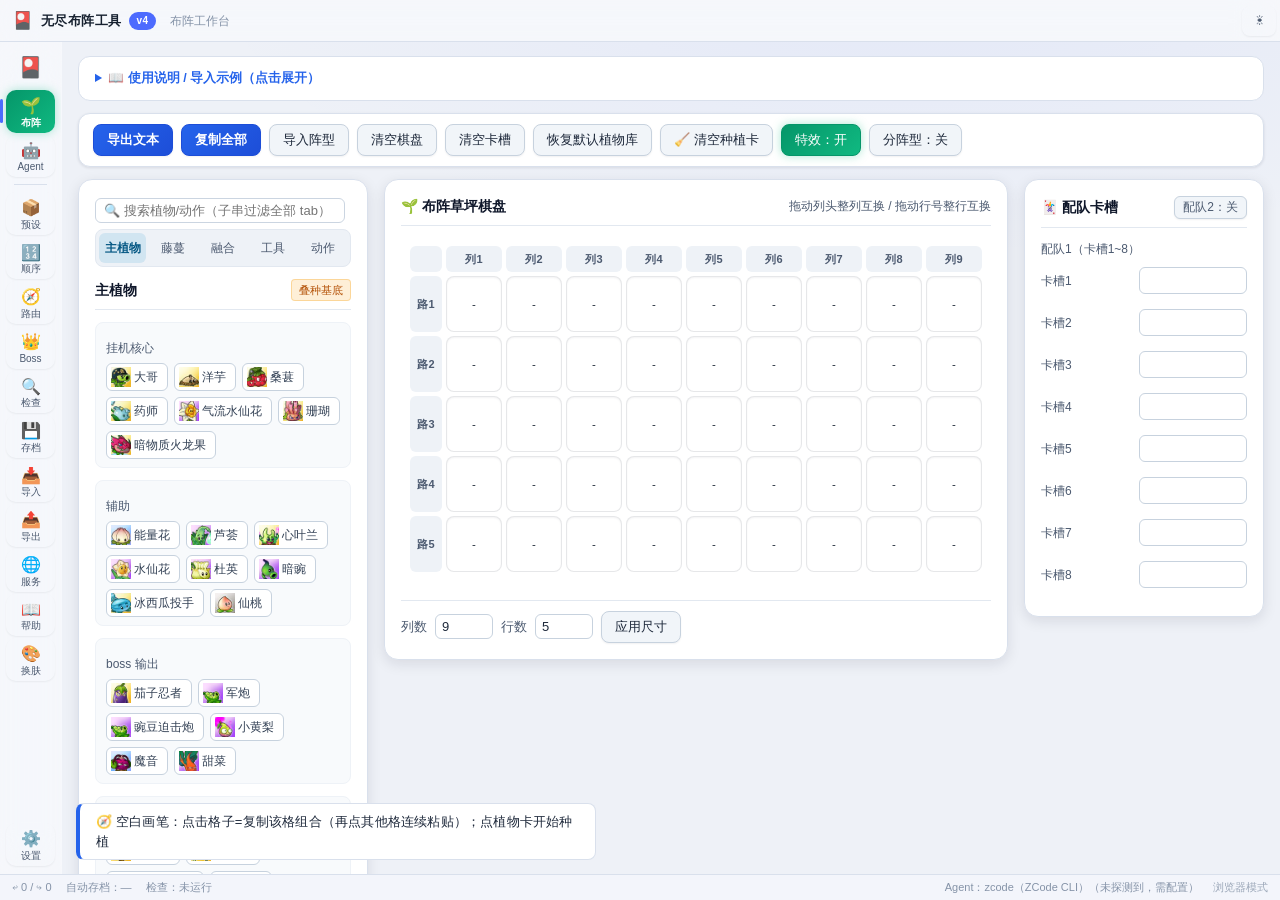
